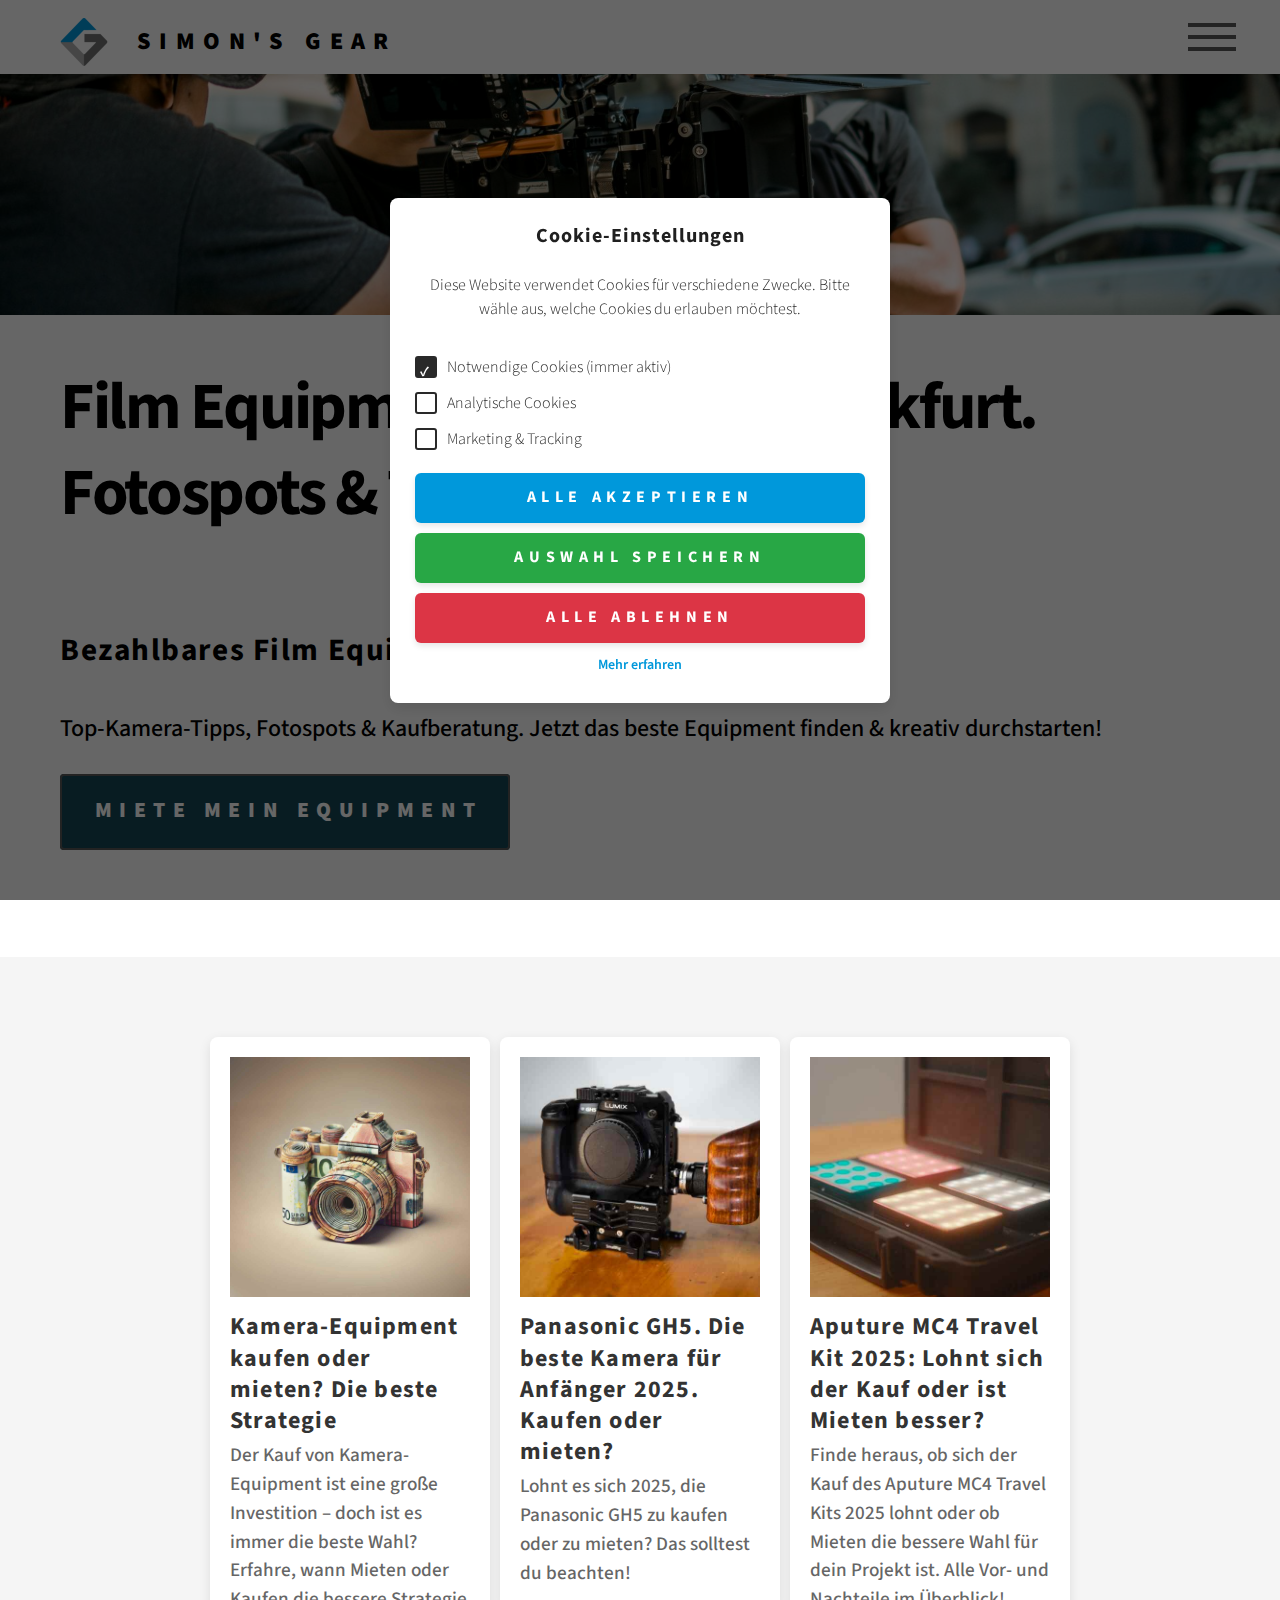
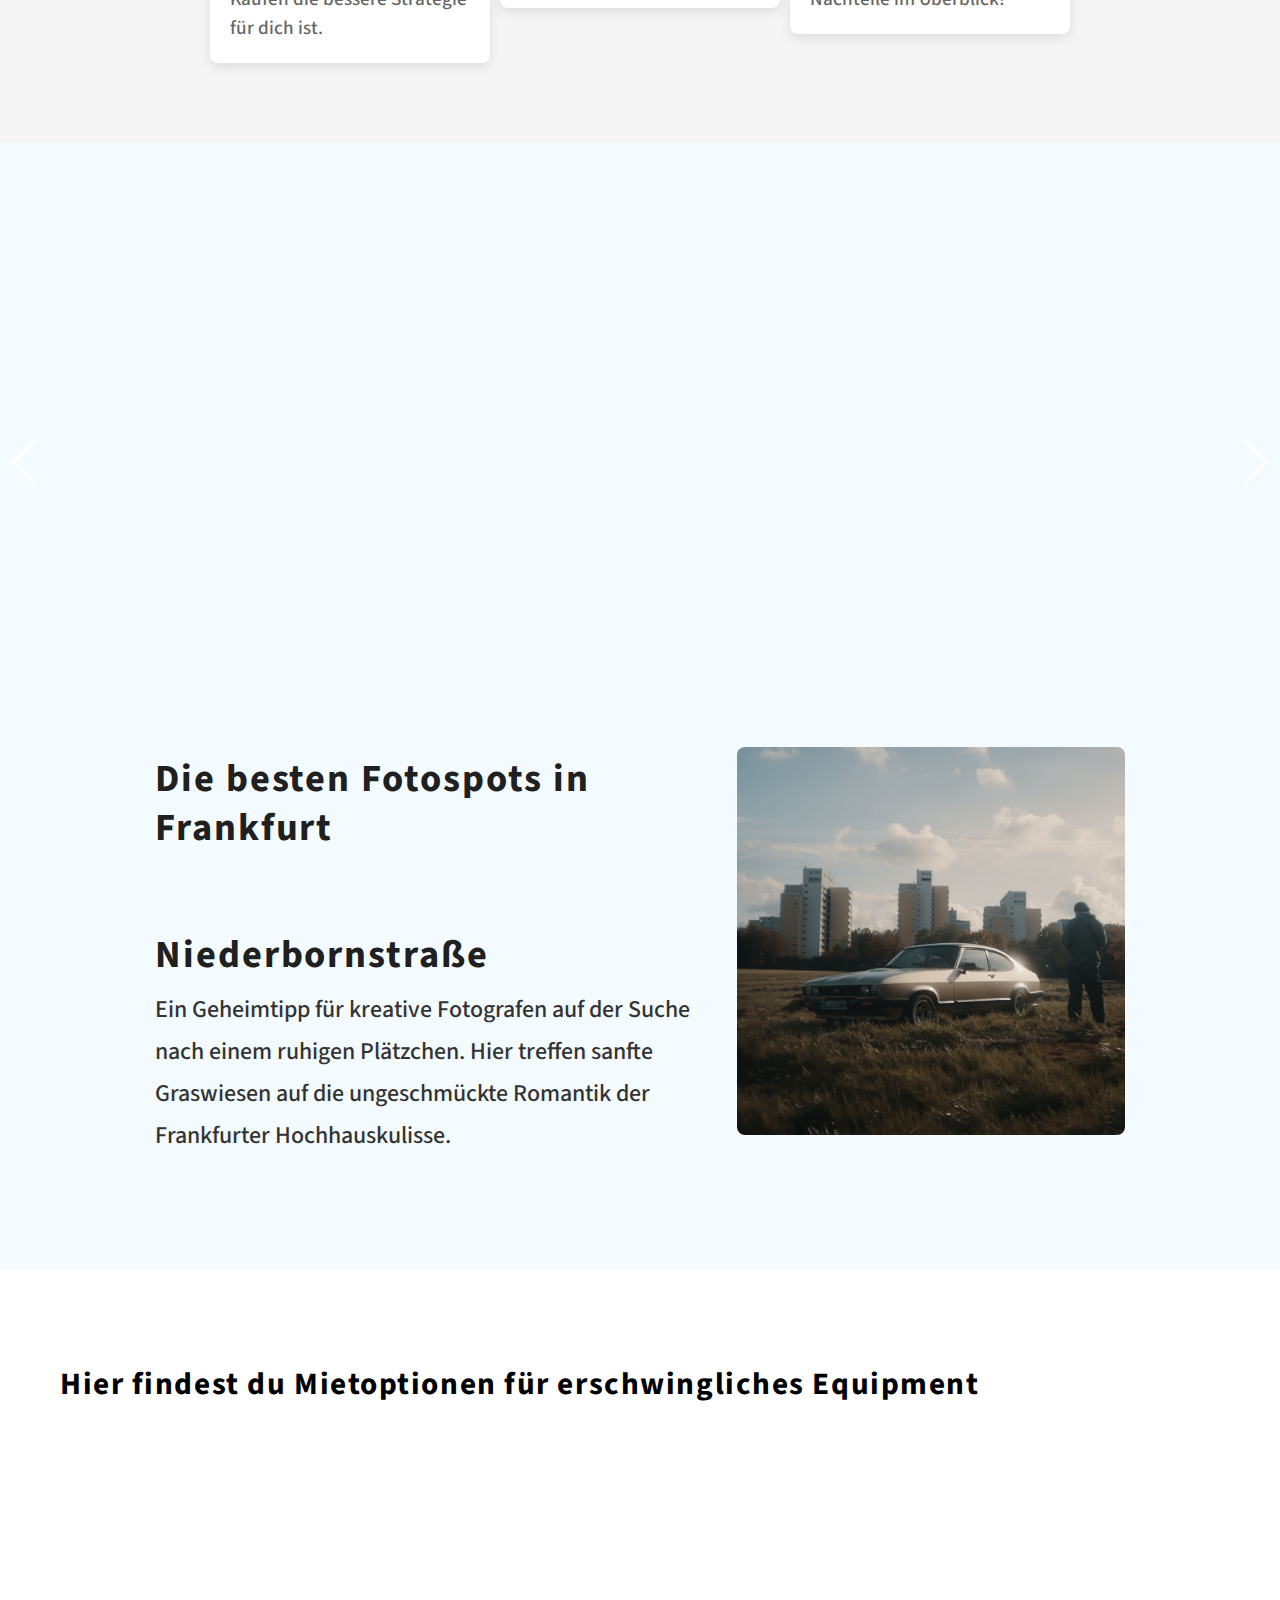
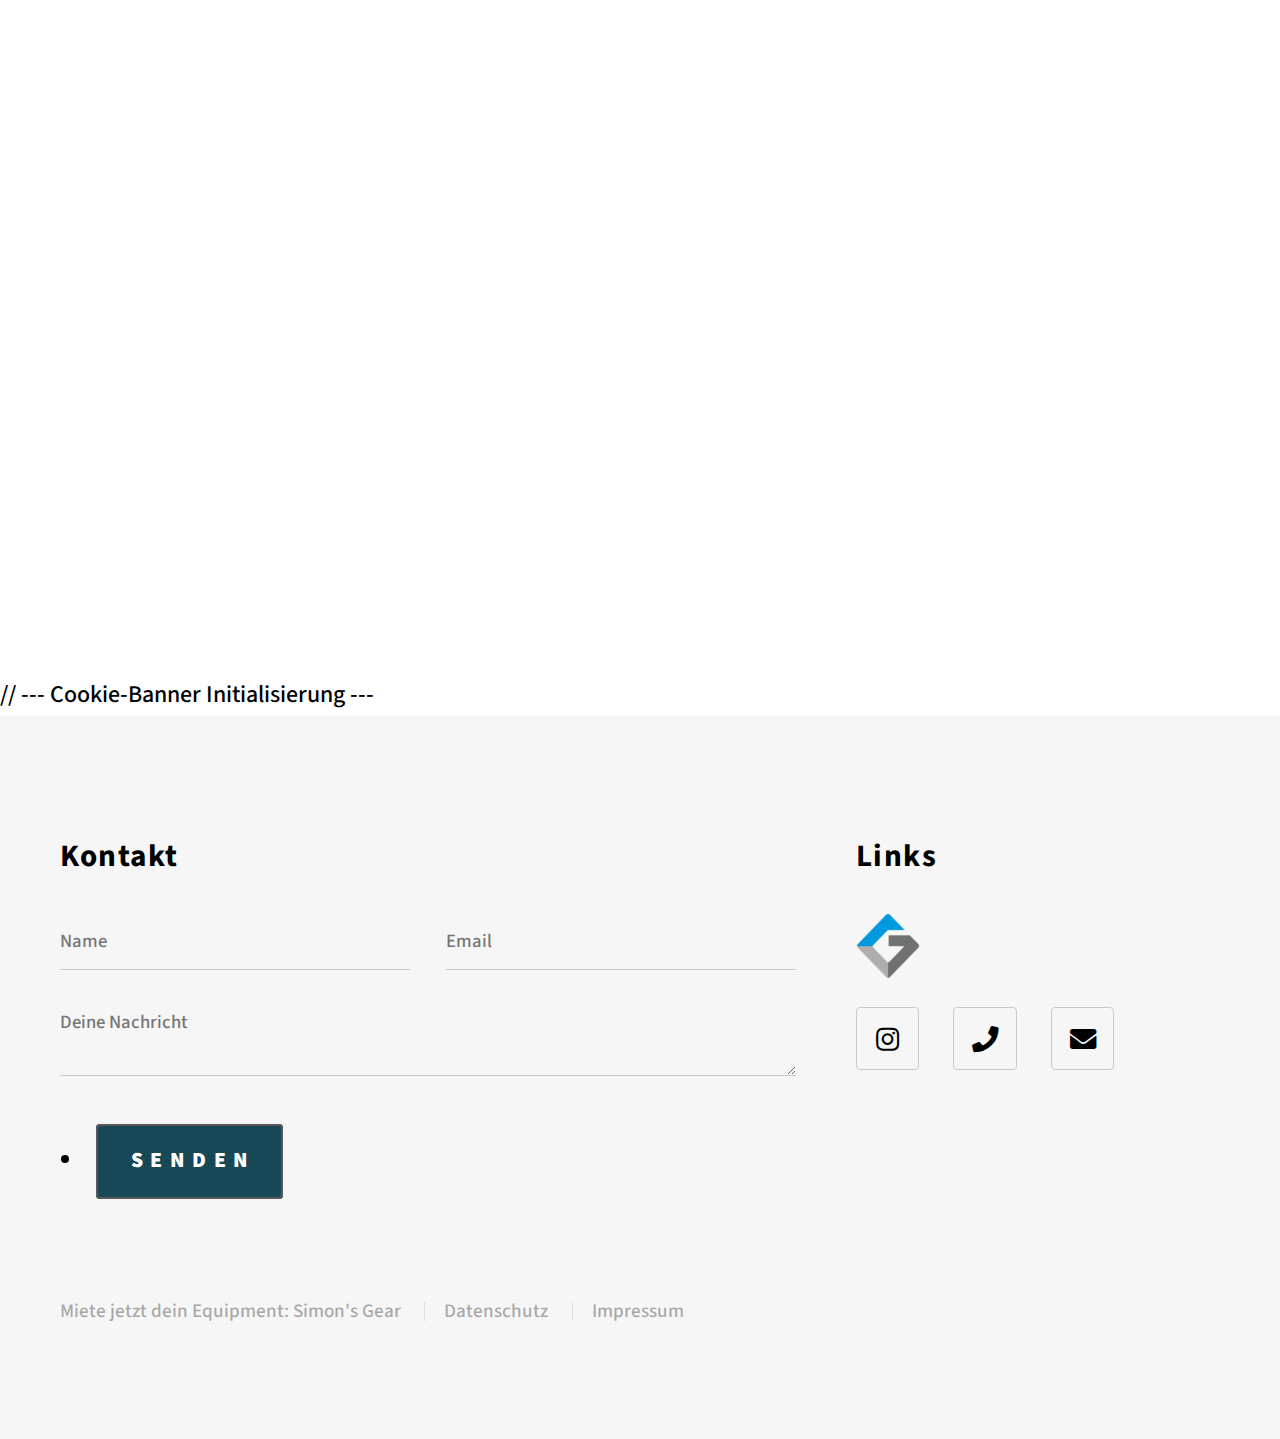
==== html5up-phantom/index.html @ 6ca1c228 "Update index.html" ====
<!DOCTYPE HTML>
<html lang="de">
<head>
  <!-- Google Tag Manager -->
  <script>
    (function(w,d,s,l,i){w[l]=w[l]||[];w[l].push({'gtm.start':
      new Date().getTime(),event:'gtm.js'});var f=d.getElementsByTagName(s)[0],
      j=d.createElement(s),dl=l!='dataLayer'?'&l='+l:'';j.async=true;j.src=
      'https://www.googletagmanager.com/gtm.js?id='+i+dl;f.parentNode.insertBefore(j,f);
    })(window,document,'script','dataLayer','GTM-MW8M5QBR');
  </script>
  <!-- End Google Tag Manager -->

  <!-- Initialer Consent Mode (Voreinstellungen) -->
  <script>
    window.dataLayer = window.dataLayer || [];
    function gtag(){ dataLayer.push(arguments); }
    gtag('consent', 'default', {
      'analytics_storage': 'denied',
      'ad_storage': 'denied',
      'functionality_storage': 'granted',
      'personalization_storage': 'denied',
      'security_storage': 'granted'
    });
  </script>

  <title>Film Equipment mieten | Fotospots & Tipps in Frankfurt</title>
  <meta charset="utf-8" />
  <meta name="viewport" content="width=device-width, initial-scale=1, user-scalable=yes" />

    <!-- Haupt-CSS -->
  <link rel="stylesheet" href="assets/css/main.css" />
  <noscript><link rel="stylesheet" href="assets/css/noscript.css" /></noscript>

  <!-- Cookie-Banner CSS -->
  <link rel="stylesheet" href="assets/css/cookie-banner.css">
  <link rel="stylesheet" href="assets/css/tiles.css">
  <link rel="stylesheet" href="assets/css/fotospots.css">
  

   <meta charset="UTF-8">
    <meta name="viewport" content="width=device-width, initial-scale=1">
    
    <!-- SEO-optimierter Title-Tag -->
    <title>Film Equipment mieten Frankfurt | Fotospots & Tipps</title>

    <!-- Meta Description für bessere Klickrate (SERP) -->
    <meta name="description" content="Bezahlbares Film Equipment in Frankfurt mieten – Top-Kamera-Tipps, Fotospots & Kaufberatung. Jetzt das beste Equipment finden & kreativ durchstarten!">

    <!-- Wichtige Keywords (Meta Keywords werden von Google ignoriert, aber einige andere Suchmaschinen nutzen sie) -->
    <meta name="keywords" content="Film Equipment mieten Frankfurt, Kamera Ausrüstung mieten Frankfurt, Film Equipment kaufen oder mieten, Beste Fotospots in Frankfurt, Tipps für Filmen und Fotografieren">

    <!-- Canonical URL zur Vermeidung von Duplicate Content -->
    <link rel="canonical" href="https://www.simonsgear.de/">

    <!-- Open Graph Tags für bessere Social Media Darstellung -->
    <meta property="og:title" content="Film Equipment mieten Frankfurt | Fotospots & Tipps">
    <meta property="og:description" content="Bezahlbares Film Equipment in Frankfurt mieten – Top-Kamera-Tipps, Fotospots & Kaufberatung. Jetzt das beste Equipment finden & kreativ durchstarten!">
    <meta property="og:image" content="https://simonsgear.de/images/titelbild.jpg">
    <meta property="og:url" content="https://www.simonsgear.de/">
    <meta property="og:type" content="website">

    <!-- Twitter Card für Twitter-Sharing -->
    <meta name="twitter:card" content="summary_large_image">
    <meta name="twitter:title" content="Film Equipment mieten Frankfurt | Fotospots & Tipps">
    <meta name="twitter:description" content="Bezahlbares Film Equipment in Frankfurt mieten – Top-Kamera-Tipps, Fotospots & Kaufberatung. Jetzt das beste Equipment finden & kreativ durchstarten!">
    <meta name="twitter:image" content="https://simonsgear.de/images/titelbild.jpg">

    <!-- Favicon -->
    <link rel="icon" href="/favicon.ico" type="image/x-icon">

    <!-- Stylesheets und Scripts -->
    <link rel="stylesheet" href="https://www.deineseite.de/css/style.css">
    <script defer src="https://www.deineseite.de/js/script.js"></script>



</head>

<body class="is-preload">
  <!-- Google Tag Manager (noscript) -->
  <noscript><iframe src="https://www.googletagmanager.com/ns.html?id=GTM-MW8M5QBR"
    height="0" width="0" style="display:none;visibility:hidden"></iframe></noscript>
  <!-- End Google Tag Manager (noscript) -->

  <!-- Cookie-Banner: standardmäßig versteckt, um Flicker zu vermeiden -->
  <div id="cookie-banner" style="display:none;">
    <div class="cookie-banner-content">
      <h3>Cookie-Einstellungen</h3>
      <p>Diese Website verwendet Cookies für verschiedene Zwecke. Bitte wähle aus, welche Cookies du erlauben möchtest.</p>

      <div class="cookie-options">
        <label><input type="checkbox" id="functional-cookies" checked disabled> Notwendige Cookies (immer aktiv)</label>
        <label><input type="checkbox" id="analytics-cookies"> Analytische Cookies</label>
        <label><input type="checkbox" id="marketing-cookies"> Marketing &amp; Tracking</label>
      </div>

      <div class="cookie-buttons">
        <button id="accept-all">Alle akzeptieren</button>
        <button id="accept-selected">Auswahl speichern</button>
        <button id="decline-all">Alle ablehnen</button>
      </div>

      <a href="/datenschutz.html">Mehr erfahren</a>
    </div>
  </div>

  <!-- Wrapper -->
  <div id="wrapper">

<!-- Header -->
<header id="header">
  <div class="inner">
    <!-- Logo -->
    <a href="index.html" class="logo">
      <span class="symbol"><img src="images/gearbooker.png" alt="Logo" /></span>
      <span class="title">Simon's Gear</span>
    </a>
    <!-- Navigation -->
    <nav>
      <ul>
        <li><a href="#menu">Menu</a></li>
      </ul>
    </nav>
  </div>
</header>

<!-- Titelbild direkt nach dem Header -->
<div class="header-image">
  <img src="images/titelbild.jpg" alt="Titelbild">
</div>






    <!-- Menu -->
    <nav id="menu">
      <h2>Menu</h2>
      <ul>
        <li><a href="index.html">Home</a></li>
        <li><a href="impressum.html">Impressum</a></li>
        <li><a href="datenschutz.html">Datenschutz</a></li>
      </ul>
    </nav>

    <!-- Main -->
    <div id="main">
      <div class="inner">
        <header>
          <h1>Film Equipment mieten in Frankfurt.  Fotospots & Tipps </h1>
          <h2>Bezahlbares Film Equipment in Frankfurt mieten</h2>Top-Kamera-Tipps, Fotospots & Kaufberatung. Jetzt das beste Equipment finden & kreativ durchstarten!</h2>
          <p>
            
             
            
          </p>
          


          <div id="miete_mein_equipment" class="miete_mein_equipment">
            <a href="https://www.gearbooker.com/de/profile/ee8ba9e7-411e-4537-8c44-8e70e89cafdd?embed=True" 
               class="button primary" 
               target="_blank" 
               rel="noopener noreferrer">
               Miete mein Equipment
            </a>
        </div>
        
        




        <h2>

        </h2>

        <div class="tiles-wrapper">
          <!-- Standard Grid für Desktop (nur sichtbar auf großen Bildschirmen) -->
          <section class="tiles">
              <article class="style" data-url="kein-equipment-kaufen.html">
                  <div class="text-content">
                      <a href="kein-equipment-kaufen.html">
                          <img src="images/kein-geld fuer-equipment1zu1.jpg" alt="Kein Geld für Equipment" />
                          <h2 class="article-title">Lade Titel...</h2>
                      </a>
                      <p class="article-description">Lade Beschreibung...</p>
                  </div>
              </article>
      
              <article class="style" data-url="gh5.html">
                  <div class="text-content">
                      <a href="gh5.html">
                          <img src="images/gh51zu1.jpg" alt="Panasonic GH5" />
                          <h2 class="article-title">Lade Titel...</h2>
                      </a>
                      <p class="article-description">Lade Beschreibung...</p>
                  </div>
              </article>
      
              <article class="style" data-url="aputure-mc.html">
                  <div class="text-content">
                      <a href="aputure-mc.html">
                          <img src="images/mc1zu1.jpg" alt="Aputure MC4 Travel Kit" />
                          <h2 class="article-title">Lade Titel...</h2>
                      </a>
                      <p class="article-description">Lade Beschreibung...</p>
                  </div>
              </article>
          </section>
      
          <!-- Swiper für Mobile (nur sichtbar auf kleinen Bildschirmen) -->
          <div class="swiper-container">
              <div class="swiper-wrapper">
                  <div class="swiper-slide">
                      <article class="style" data-url="kein-equipment-kaufen.html">
                          <div class="text-content">
                              <a href="kein-equipment-kaufen.html">
                                  <img src="images/kein-geld fuer-equipment1zu1.jpg" alt="Kein Geld für Equipment" />
                                  <h2 class="article-title">Lade Titel...</h2>
                              </a>
                              <p class="article-description">Lade Beschreibung...</p>
                          </div>
                      </article>
                  </div>
      
                  <div class="swiper-slide">
                      <article class="style" data-url="gh5.html">
                          <div class="text-content">
                              <a href="gh5.html">
                                  <img src="images/gh51zu1.jpg" alt="Panasonic GH5" />
                                  <h2 class="article-title">Lade Titel...</h2>
                              </a>
                              <p class="article-description">Lade Beschreibung...</p>
                          </div>
                      </article>
                  </div>
      
                  <div class="swiper-slide">
                      <article class="style" data-url="aputure-mc.html">
                          <div class="text-content">
                              <a href="aputure-mc.html">
                                  <img src="images/mc1zu1.jpg" alt="Aputure MC4 Travel Kit" />
                                  <h2 class="article-title">Lade Titel...</h2>
                              </a>
                              <p class="article-description">Lade Beschreibung...</p>
                          </div>
                      </article>
                  </div>
              </div>
              <div class="swiper-pagination"></div>
          </div>
      </div>
      
      






<!-- Swiper Container -->
 <div><div class="swiper-hintergrund">


    <div class="swiper">
        <div class="swiper-wrapper">
            <div class="swiper-slide" data-text-title="Niederbornstraße" data-text-content="Ein Geheimtipp für kreative Fotografen auf der Suche nach einem ruhigen Plätzchen. Hier treffen sanfte Graswiesen auf die ungeschmückte Romantik der Frankfurter Hochhauskulisse." data-text-image="images/auto.jpg">
                <iframe src="https://www.google.com/maps/embed?pb=!4v1741808244030!6m8!1m7!1sgBqvgJNo3vcc3BdgU--hNw!2m2!1d50.15691075452515!2d8.681313319518416!3f143.0347607363801!4f0.9135697826260412!5f0.7604158731727995" allowfullscreen="" loading="lazy"></iframe>
            </div>
            <div class="swiper-slide" data-text-title="Bethmannstraße" data-text-content="Zwischen McKenzie und dem Frankfurter Hof eröffnet sich ein einzigartiger Blick auf den Commerzbank Tower – eine perfekte Kulisse für Porträts mit echter Frankfurt-Atmosphäre. Klare Empfehlung!" data-text-image="images/skyline.jpg">
                <iframe src="https://www.google.com/maps/embed?pb=!4v1741809034754!6m8!1m7!1sU1EOUzxjyHBWL9ZGxRQmvg!2m2!1d50.11016623808217!2d8.677042732734863!3f299.511013045857!4f24.442630113978282!5f0.7820865974627469" allowfullscreen="" loading="lazy"></iframe>
            </div>
            <div class="swiper-slide" data-text-title="Parkhaus Konstablerwache" data-text-content="Nicht das Gebäude selbst ist das Highlight, sondern das, was es bietet: Vom obersten Parkdeck aus genießt du eine eindrucksvolle Aussicht und eine beeindruckende Frankfurt-Kulisse über den Dächern der Stadt." data-text-image="images/mainufer.jpg">
                <iframe src="https://www.google.com/maps/embed?pb=!4v1741809265294!6m8!1m7!1s7PYWPRC7YgLvGeSwULyGmA!2m2!1d50.11540589336462!2d8.690146645247884!3f46.678110239793355!4f24.991857922399532!5f0.7820865974627469" allowfullscreen="" loading="lazy"></iframe>
            </div>

            <div class="swiper-slide" data-text-title="Die Hafeninsel" data-text-content="Diese Location ist nicht auf den ersten Blick ersichtlich oder leicht zu finden – und genau das macht sie so spannend. Genieße einen friedlichen Platz direkt am Wasser, mit einem Hintergrund aus ein wenig EZB, etwas Brücke und im Sommer einem wunderschönen Sonnenuntergang." data-text-image="images/mainufer.jpg">
              <iframe src="https://www.google.com/maps/embed?pb=!1m14!1m12!1m3!1d2585.042288751358!2d8.742050184655428!3d50.11376577094159!2m3!1f0!2f0!3f0!3m2!1i1024!2i768!4f13.1!5e1!3m2!1sen!2sde!4v1741855327292!5m2!1sen!2sde" width="600" height="450" style="border:0;" allowfullscreen="" loading="lazy" referrerpolicy="no-referrer-when-downgrade"></iframe>
          </div>
        </div>
        <div class="swiper-button-next"></div>
        <div class="swiper-button-prev"></div>
    </div>

    
<!-- Textbereich unterhalb des Swipers -->
<div class="swiper-text-container">
  <div class="swiper-text">
    <h3>Die besten Fotospots in Frankfurt</h3>
      <h3 id="swiper-title">Frankfurt Park</h3>
      <p id="swiper-content">Ein ruhiger Ort für Naturfotografie.</p>
  </div>



</div>
</div>
<!-- Swiper.js JavaScript -->
<script src="https://cdn.jsdelivr.net/npm/swiper/swiper-bundle.min.js"></script>






    <h2>
      Hier findest du Mietoptionen für erschwingliches Equipment
    </h2>
    <iframe id="ple-frame" src="https://www.gearbooker.com/profile/embedlistings/ee8ba9e7-411e-4537-8c44-8e70e89cafdd?sortType=0" style="border:none;overflow:hidden;min-width:100%;" scrolling="no" frameBorder="0"></iframe><script>window.onmessage=function(e) {if (e.data.hasOwnProperty("frameHeight")){document.getElementById("ple-frame").style.height=(e.data.frameHeight + 30) + 'px';}}</script>
    



    <iframe
    src="https://www.google.com/maps/embed?pb=!1m18!1m12!1m3!1d243233.66659357235!2d8.434216494393215!3d50.1109244114418!2m3!1f0!2f0!3f0!3m2!1i1024!2i768!4f13.1!3m3!1m2!1s0x47b20e7d68ee38f7%3A0x4007422f1b190d0!2sFrankfurt%20am%20Main!5e0!3m2!1sen!2sde!4v1679029371984!5m2!1sen!2sde"
    width="100%" height="400" style="border:0; margin-top: 50px;" allowfullscreen="" loading="lazy"></iframe>



      </div>
    </div>

    


  </div> <!-- Ende #wrapper -->

  <!-- Scripts (aus deinem Original) -->
  <script src="assets/js/jquery.min.js"></script>
  <script src="assets/js/browser.min.js"></script>
  <script src="assets/js/breakpoints.min.js"></script>
  <script src="assets/js/util.js"></script>
  <script src="assets/js/main.js"></script>
  <script src="assets/js/kontaktformular.js"></script>
  <script src="assets/js/fetch-meta.js"></script>
  <link rel="stylesheet" href="https://cdn.jsdelivr.net/npm/swiper/swiper-bundle.min.css" />
  <script src="assets/js/fotospots_slider.js"></script>

 



// --- Cookie-Banner Initialisierung ---
<script>
function initializeCookieBanner() {
  const banner = document.getElementById("cookie-banner");
  if (!banner) {
    console.error("Cookie-Banner nicht gefunden! Wurde es geladen?");
    return;
  }

  // Buttons
  const acceptAllButton = document.getElementById("accept-all");
  const acceptSelectedButton = document.getElementById("accept-selected");
  const declineAllButton = document.getElementById("decline-all");

  // Checkboxen
  const analyticsCheckbox = document.getElementById("analytics-cookies");
  const marketingCheckbox = document.getElementById("marketing-cookies");

  if (!acceptAllButton || !acceptSelectedButton || !declineAllButton) {
    console.error("Ein oder mehrere Buttons fehlen!");
    return;
  }

  // Cookies setzen
  function setCookie(name, value, days) {
    let date = new Date();
    date.setTime(date.getTime() + days * 24 * 60 * 60 * 1000);

    // Falls lokal, Domain nicht setzen (sonst gibt es Probleme mit "localhost")
    let domain = window.location.hostname.includes("localhost") ? "" : `domain=${window.location.hostname};`;

    document.cookie = `${name}=${value};expires=${date.toUTCString()};path=/;${domain}SameSite=Lax;Secure`;
  }

  // Cookies auslesen
  function getCookie(name) {
    let cookies = document.cookie.split("; ");
    for (let cookie of cookies) {
      let [cookieName, cookieValue] = cookie.split("=");
      if (cookieName === name) {
        return cookieValue;
      }
    }
    return null;
  }

  // gtag sicherstellen
  window.gtag = window.gtag || function () { dataLayer.push(arguments); };

  // Aktualisiert den Consent-Status für Google Consent Mode
  function updateConsentStatus() {
    const analyticsConsent = getCookie("analyticsConsent") === "true";
    const marketingConsent = getCookie("marketingConsent") === "true";

    // Consent-Update an gtag
    gtag("consent", "update", {
      analytics_storage: analyticsConsent ? "granted" : "denied",
      ad_storage: marketingConsent ? "granted" : "denied",
      functionality_storage: "granted",
      personalization_storage: marketingConsent ? "granted" : "denied",
      ad_personalization: marketingConsent ? "granted" : "denied",
      security_storage: "granted"
    });

    console.log("Consent aktualisiert:", {
      analytics: analyticsConsent,
      marketing: marketingConsent
    });

    // Für den Tag Manager
    gtag('event', 'consent_update');
  }

  // Prüft vorhandenen Consent und blendet das Banner nur ein, wenn nötig
  function checkExistingConsent() {
    const cookieConsent = getCookie("cookieConsent");
    let analyticsConsent = getCookie("analyticsConsent");
    let marketingConsent = getCookie("marketingConsent");

    if (cookieConsent === "true") {
      analyticsCheckbox.checked = (analyticsConsent === "true");
      marketingCheckbox.checked = (marketingConsent === "true");
      banner.style.display = "none";  // ✅ Verstecke Banner direkt
    } else if (cookieConsent === "false") {
      analyticsConsent = "false";
      marketingConsent = "false";
      banner.style.display = "none";  // ✅ Auch hier direkt ausblenden
    } else {
      // 🚨 Nur wenn der Nutzer noch keine Entscheidung getroffen hat:
      banner.style.display = "flex";

      // ✅ "gtm.init_consent" Event nur beim ersten Besuch senden
      window.dataLayer = window.dataLayer || [];
      window.dataLayer.push({
        event: "gtm.init_consent",
        analytics_storage: "denied",
        ad_storage: "denied",
        functionality_storage: "granted",
        personalization_storage: "denied",
        security_storage: "granted"
      });

      console.log("gtm.init_consent gesendet (Nutzer hat noch keine Entscheidung getroffen)");
    }

    updateConsentStatus();
  }

  // Beim Laden prüfen
  checkExistingConsent();

  // Click Handler: Alle akzeptieren
  acceptAllButton.addEventListener("click", () => {
    setCookie("cookieConsent", "true", 365);
    setCookie("analyticsConsent", "true", 365);
    setCookie("marketingConsent", "true", 365);
    banner.style.display = "none";
    updateConsentStatus();
  });

  // Click Handler: Auswahl speichern
  acceptSelectedButton.addEventListener("click", () => {
    setCookie("cookieConsent", "true", 365);
    setCookie("analyticsConsent", analyticsCheckbox.checked ? "true" : "false", 365);
    setCookie("marketingConsent", marketingCheckbox.checked ? "true" : "false", 365);
    banner.style.display = "none";
    updateConsentStatus();
  });

  // Click Handler: Alle ablehnen
  declineAllButton.addEventListener("click", () => {
    setCookie("cookieConsent", "false", 365);
    setCookie("analyticsConsent", "false", 365);
    setCookie("marketingConsent", "false", 365);
    banner.style.display = "none";
    updateConsentStatus();
  });
}

// DOMContentLoaded → Cookie Banner initialisieren
document.addEventListener("DOMContentLoaded", function () {
  if (document.getElementById("cookie-banner")) {
    initializeCookieBanner();
  } else {
    console.log("Warte auf das Laden des Cookie-Banners...");
    setTimeout(initializeCookieBanner, 500);
  }
});

	</script>

  <!-- Footer -->
  <footer id="footer">
    <div class="inner">
      <section>
        <h2>Kontakt</h2>
        <form method="post" action="#">
          <div class="fields">
            <div class="field half">
              <input type="text" name="name" id="name" placeholder="Name" />
            </div>
            <div class="field half">
              <input type="email" name="email" id="email" placeholder="Email" />
            </div>
            <div class="field">
              <textarea name="message" id="message" placeholder="Deine Nachricht"></textarea>
            </div>
          </div>
          <ul class="actions">
            <li><input type="submit" value="Senden" class="primary" /></li>
          </ul>
        </form>
      </section>
      <section>
        <h2>Links</h2>
        <!-- Gearbooker-Icon in einer eigenen Zeile -->
        <div class="gearbooker-icon">
          <a href="https://www.gearbooker.com/de/profile/ee8ba9e7-411e-4537-8c44-8e70e89cafdd" target="_blank">
            <img src="images/gearbooker.png" alt="Gearbooker">
          </a>
        </div>
        <!-- Andere Icons darunter in einer Zeile -->
        <ul class="icons">
          <li><a href="#" class="icon brands style2 fa-instagram"><span class="label">Instagram</span></a></li>
          <li><a href="#" class="icon solid style2 fa-phone"><span class="label">Phone</span></a></li>
          <li><a href="#" class="icon solid style2 fa-envelope"><span class="label">Email</span></a></li>
        </ul>
      </section>
      <ul class="copyright">
        <li>
          Miete jetzt dein Equipment: <a href="https://www.gearbooker.com/de/profile/ee8ba9e7-411e-4537-8c44-8e70e89cafdd">Simon's Gear</a>
        </li>
        <li><a href="/datenschutz.html">Datenschutz</a></li>
        <li><a href="/impressum.html">Impressum</a></li>
      </ul>
    </div>
  </footer>
  <script>document.addEventListener("DOMContentLoaded", function () {
    if (window.innerWidth < 768) {
        const swiper = new Swiper(".swiper-container", {
            slidesPerView: 1.2,
            spaceBetween: 10,
            loop: true,
            centeredSlides: true,
            pagination: {
                el: ".swiper-pagination",
                clickable: true,
            },
        });
    }
});

</script>
</body>
</html>
---- html5up-phantom/assets/css/main.css ----
@import url(fontawesome-all.min.css);
@import url("https://fonts.googleapis.com/css?family=Source+Sans+Pro:300,700,900");

/*
	Phantom by HTML5 UP
	html5up.net | @ajlkn
	Free for personal and commercial use under the CCA 3.0 license (html5up.net/license)
*/


@media (max-width: 768px) {
    body, h1, h2, h3, h4, h5, h6, p, a, span, li, label, input, textarea, button {
        text-align: center !important;
    }

    /* Falls Flexbox-Elemente vorhanden sind, diese auch mittig ausrichten */
    .tiles article .text-content,
    .miete_mein_equipment,
    .actions,
    #footer,
    #main {
        display: flex;
        flex-direction: column;
        align-items: center;
    }
}



/* Standardmäßige max-width für den Artikel-Text */
.article h1, 
.article h2, 
.article h3, 
.article h4, 
.article h5, 
.article h6, 
.article p, 
.article b, 
.article strong, 
.article span, 
.article li, 
.article blockquote
.article table {
    max-width: 100%; /* Standard für kleine Bildschirme */
}

/* Begrenzung der Breite nur für große Bildschirme */
@media (min-width: 1200px) {
    .article {
        max-width: 70%;

    }
}


  




/* Mehr Abstand vor jeder Überschrift im Hauptteil, aber NICHT in den Tiles */
@media (min-width: 1200px) {
    #main h2:not(.tiles h2) {
        margin-top: 3em; /* Abstand bleibt für normale h2 */
    }
}



#main h3,
#main h4,
#main h5,
#main h6 {
  margin-top: 2.0em; /* Anpassen nach Geschmack */
}


html, body, div, span, applet, object,
iframe, h1, h2, h3, h4, h5, h6, p, blockquote,
pre, a, abbr, acronym, address, big, cite,
code, del, dfn, em, img, ins, kbd, q, s, samp,
small, strike, strong, sub, sup, tt, var, b,
u, i, center, dl, dt, dd, ol, ul, li, fieldset,
form, label, legend, table, caption, tbody,
tfoot, thead, tr, th, td, article, aside,
canvas, details, embed, figure, figcaption,
footer, header, hgroup, menu, nav, output, ruby,
section, summary, time, mark, audio, video {
	margin: 0;
	padding: 0;
	border: 0;
	font-size: 100%;
	font: inherit;
	vertical-align: baseline;}







/* Globale Schriftgröße bleibt */
html, body {
    font-size: 24px !important;
    font-weight: 600;
}



	






article, aside, details, figcaption, figure,
footer, header, hgroup, menu, nav, section {
	display: block;}

	
/* Container für das gesamte "Follow"-Element */
.follow-container {
    display: flex;
    flex-direction: column; /* Stapelt Elemente vertikal */
    align-items: flex-start; /* Sorgt für Linksbündigkeit */
}

/* Gearbooker-Icon linkbündig */
.gearbooker-icon {
    text-align: left; /* Damit es bündig mit der Überschrift ist */
    margin-bottom: 15px;
}

/* Gearbooker-Icon größer */
.gearbooker-icon img {
    width: 64px;
    height: 64px;
}

/* Kleinere Icons darunter bündig mit Überschrift */
.icons {
    display: flex;
    justify-content: flex-start; /* Setzt sie bündig mit der Überschrift */
    gap: 10px;
    padding: 0;
    list-style: none;
}




  




  iframe {
    margin-bottom: 30px; /* Erhöht den Abstand nach dem Absatz */
}


html, body {
    overflow-x: hidden;
}

table {
    width: 100%;
    border-collapse: collapse;
    font-size: 1em; /* Standard-Schriftgröße */
}

@media (max-width: 1024px) {
    table {
        font-size: 0.9em; /* Reduzierte Schriftgröße für mittlere Bildschirme */
    }
}

@media (max-width: 768px) {
    table {
        font-size: 1em; /* Noch kleiner für Tablets */
    }
}

@media (max-width: 480px) {
    table {
        font-size: 0.8em; /* Kleinste Größe für Smartphones */
    }
}






img {
    width: 100%; /* oder eine max-width */
    height: auto;
    object-fit: cover; /* Alternativ: 'contain', falls du das ganze Bild sehen willst */
}





















body {
	line-height: 1;
}

ol, ul {
	list-style: none;
}

blockquote, q {
	quotes: none;
}

	blockquote:before, blockquote:after, q:before, q:after {
		content: '';
		content: none;
	}

table {
	border-collapse: collapse;
	border-spacing: 0;
}

body {
	-webkit-text-size-adjust: none;
}

mark {
	background-color: transparent;
	color: inherit;
}

input::-moz-focus-inner {
	border: 0;
	padding: 0;
}

input, select, textarea {
	-moz-appearance: none;
	-webkit-appearance: none;
	-ms-appearance: none;
	appearance: none;
}

/* Basic */

	@-ms-viewport {
		width: device-width;
	}

	body {
		-ms-overflow-style: scrollbar;
	}

	@media screen and (max-width: 480px) {

		html, body {
			min-width: 320px;
		}

	}

	html {
		box-sizing: border-box;
	}

	*, *:before, *:after {
		box-sizing: inherit;
	}

	body {
		background: #ffffff;
	}

		body.is-preload *, body.is-preload *:before, body.is-preload *:after {
			-moz-animation: none !important;
			-webkit-animation: none !important;
			-ms-animation: none !important;
			animation: none !important;
			-moz-transition: none !important;
			-webkit-transition: none !important;
			-ms-transition: none !important;
			transition: none !important;
		}

/* Type */

	body, input, select, textarea {
		color: #000000;
		font-family: "Source Sans Pro", Helvetica, sans-serif;
		font-size: 16pt;
		font-weight: 500;
		line-height: 1.75;
	}

	strong,
b {
  color: #3f3f3f; /* #444 ist heller als #2b2b2b */
}

		@media screen and (max-width: 1680px) {

			body, input, select, textarea {
				font-size: 14pt;
			}

		}

		@media screen and (max-width: 1280px) {

			body, input, select, textarea {
				font-size: 14
				pt;
			}

		}

	a {
		-moz-transition: border-bottom-color 0.2s ease, color 0.2s ease;
		-webkit-transition: border-bottom-color 0.2s ease, color 0.2s ease;
		-ms-transition: border-bottom-color 0.2s ease, color 0.2s ease;
		transition: border-bottom-color 0.2s ease, color 0.2s ease;
		text-decoration: none;
		color: #0098db;
		border-bottom: transparent 1px rgba(88, 88, 88, 0.5);
	}

		a:hover {
			border-bottom-color: transparent;
			color: #000000 !important;
		}

	strong, b {
		font-weight: 600;
	}

	em, i {
		font-style: italic;
	}

	p {
		margin: 0 0 2em 0;
	}

	h1 {
		font-size: 2.75em;
		font-weight: 700;
		line-height: 1.3;
		margin: 0 0 1em 0;
		letter-spacing: -0.035em;
	}

		h1 a {
			color: inherit;
		}

		@media screen and (max-width: 736px) {

			h1 {
				font-size: 1.5em;
				margin: 0 0 1em 0;
			}

		}

		@media screen and (max-width: 360px) {

			h1 {
				font-size: 1.5em;
			}

		}

		h2, h3, h4, h5, h6 {
			font-weight: 700; /* Weniger fett, aber noch betont */
			line-height: 1.3; /* Etwas kompakterer Zeilenabstand */
			margin: 0 0 1.2em 0; /* Weniger Abstand nach unten */
			text-transform: none; /* Keine erzwungene Großschreibung */
			letter-spacing: 0.05em; /* Minimaler Abstand für Lesbarkeit */
		  }
		  

		  
		

		h2 a, h3 a, h4 a, h5 a, h6 a {
			color: inherit;
		}

	h2 {
		font-size: 1.3em;
	}

	h3 {
		font-size: 1.1em;
		color: #202020 !important;
	}

	h4 {
		font-size: 0.8em;
	}

	h5 {
		font-size: 0.8em;
	}

	h6 {
		font-size: 0.8em;
	}

	@media screen and (max-width: 980px) {

		h1 br, h2 br, h3 br, h4 br, h5 br, h6 br {
			display: none;
		}

	}

	@media screen and (max-width: 736px) {

		h2 {
			font-size: 1em;
		}

		h3 {
			font-size: 1.1em;
		}

	}

	sub {
		font-size: 0.8em;
		position: relative;
		top: 0.5em;
	}

	sup {
		font-size: 0.8em;
		position: relative;
		top: -0.5em;
	}

	blockquote {
		border-left: solid 4px #c9c9c9;
		font-style: italic;
		margin: 0 0 2em 0;
		padding: 0.5em 0 0.5em 2em;
	}

	code {
		background: rgba(144, 144, 144, 0.075);
		border-radius: 4px;
		border: solid 1px #c9c9c9;
		font-family: "Courier New", monospace;
		font-size: 0.9em;
		margin: 0 0.25em;
		padding: 0.25em 0.65em;
	}

	pre {
		-webkit-overflow-scrolling: touch;
		font-family: "Courier New", monospace;
		font-size: 0.9em;
		margin: 0 0 2em 0;
	}

		pre code {
			display: block;
			line-height: 1.75;
			padding: 1em 1.5em;
			overflow-x: auto;
		}

	hr {
		border: 0;
		border-bottom: solid 1px #c9c9c9;
		margin: 2em 0;
	}

		hr.major {
			margin: 3em 0;
		}

	.align-left {
		text-align: left;
	}

	.align-center {
		text-align: center;
	}

	.align-right {
		text-align: right;
	}



/* Section/Article */

	section.special, article.special {
		text-align: center;
	}

	header p {
		margin-top: -1em;
	}

	@media screen and (max-width: 736px) {

		header p {
			margin-top: 0;
			font-size: 0.8em;
		}

	}

/* Icon */

	.icon {
		text-decoration: none;
		border-bottom: none;
		position: relative;
	}

		.icon:before {
			-moz-osx-font-smoothing: grayscale;
			-webkit-font-smoothing: antialiased;
			display: inline-block;
			font-style: normal;
			font-variant: normal;
			text-rendering: auto;
			line-height: 1;
			text-transform: none !important;
			font-family: 'Font Awesome 5 Free';
			font-weight: 400;
		}

		.icon > .label {
			display: none;
		}

		.icon:before {
			line-height: inherit;
		}

		.icon.solid:before {
			font-weight: 900;
		}

		.icon.brands:before {
			font-family: 'Font Awesome 5 Brands';
		}

		.icon.style2 {
			-moz-transition: background-color 0.2s ease-in-out, color 0.2s ease-in-out, border-color 0.2s ease-in-out;
			-webkit-transition: background-color 0.2s ease-in-out, color 0.2s ease-in-out, border-color 0.2s ease-in-out;
			-ms-transition: background-color 0.2s ease-in-out, color 0.2s ease-in-out, border-color 0.2s ease-in-out;
			transition: background-color 0.2s ease-in-out, color 0.2s ease-in-out, border-color 0.2s ease-in-out;
			background-color: transparent;
			border: solid 1px #c9c9c9;
			border-radius: 4px;
			width: 2.65em;
			height: 2.65em;
			display: inline-block;
			text-align: center;
			line-height: 2.65em;
			color: inherit;
		}

			.icon.style2:before {
				font-size: 1.1em;
			}

			.icon.style2:hover {
				color: #ffffff;
				border-color: #ffffff;
			}

			.icon.style2:active {
				background-color: rgba(242, 132, 158, 0.1);
			}

/* List */

	ol {
		list-style: decimal;
		margin: 0 0 2em 0;
		padding-left: 1.25em;
	}

		ol li {
			padding-left: 0.25em;
		}

	ul {
		list-style: disc;
		margin: 0 0 2em 0;
		padding-left: 1em;
	}

		ul li {
			padding-left: 0.5em;
		}

		ul.alt {
			list-style: none;
			padding-left: 0;
		}

			ul.alt li {
				border-top: solid 1px #c9c9c9;
				padding: 0.5em 0;
			}

				ul.alt li:first-child {
					border-top: 0;
					padding-top: 0;
				}

	dl {
		margin: 0 0 2em 0;
	}

		dl dt {
			display: block;
			font-weight: 900;
			margin: 0 0 1em 0;
		}

		dl dd {
			margin-left: 2em;
		}



/* Icons */

	ul.icons {
		cursor: default;
		list-style: none;
		padding-left: 0;
		margin: -1em 0 2em -1em;
	}

		ul.icons li {
			display: inline-block;
			padding: 1em 0 0 1em;
		}

/* Form */

	form {
		margin: 0 0 2em 0;
		overflow-x: hidden;
	}

		form > :last-child {
			margin-bottom: 0;
		}

		form > .fields {
			display: -moz-flex;
			display: -webkit-flex;
			display: -ms-flex;
			display: flex;
			-moz-flex-wrap: wrap;
			-webkit-flex-wrap: wrap;
			-ms-flex-wrap: wrap;
			flex-wrap: wrap;
			width: calc(100% + 3em);
			margin: -1.5em 0 2em -1.5em;
		}

			form > .fields > .field {
				-moz-flex-grow: 0;
				-webkit-flex-grow: 0;
				-ms-flex-grow: 0;
				flex-grow: 0;
				-moz-flex-shrink: 0;
				-webkit-flex-shrink: 0;
				-ms-flex-shrink: 0;
				flex-shrink: 0;
				padding: 1.5em 0 0 1.5em;
				width: calc(100% - 1.5em);
			}

				form > .fields > .field.half {
					width: calc(50% - 0.75em);
				}

				form > .fields > .field.third {
					width: calc(100%/3 - 0.5em);
				}

				form > .fields > .field.quarter {
					width: calc(25% - 0.375em);
				}

		@media screen and (max-width: 480px) {

			form > .fields {
				width: calc(100% + 3em);
				margin: -1.5em 0 2em -1.5em;
			}

				form > .fields > .field {
					padding: 1.5em 0 0 1.5em;
					width: calc(100% - 1.5em);
				}

					form > .fields > .field.half {
						width: calc(100% - 1.5em);
					}

					form > .fields > .field.third {
						width: calc(100% - 1.5em);
					}

					form > .fields > .field.quarter {
						width: calc(100% - 1.5em);
					}

		}

	label {
		display: block;
		font-size: 0.9em;
		font-weight: 900;
		margin: 0 0 1em 0;
	}

	input[type="text"],
	input[type="password"],
	input[type="email"],
	input[type="tel"],
	select,
	textarea {
		-moz-appearance: none;
		-webkit-appearance: none;
		-ms-appearance: none;
		appearance: none;
		background-color: transparent;
		border: none;
		border-radius: 0;
		border-bottom: solid 1px #c9c9c9;
		color: inherit;
		display: block;
		outline: 0;
		padding: 0;
		text-decoration: none;
		width: 100%;
	}

		input[type="text"]:invalid,
		input[type="password"]:invalid,
		input[type="email"]:invalid,
		input[type="tel"]:invalid,
		select:invalid,
		textarea:invalid {
			box-shadow: none;
		}

		input[type="text"]:focus,
		input[type="password"]:focus,
		input[type="email"]:focus,
		input[type="tel"]:focus,
		select:focus,
		textarea:focus {
			border-bottom-color: #f2849e;
			box-shadow: inset 0 -1px 0 0 #f2849e;
		}

	select {
		background-image: url("data:image/svg+xml;charset=utf8,%3Csvg xmlns='http://www.w3.org/2000/svg' width='40' height='40' preserveAspectRatio='none' viewBox='0 0 40 40'%3E%3Cpath d='M9.4,12.3l10.4,10.4l10.4-10.4c0.2-0.2,0.5-0.4,0.9-0.4c0.3,0,0.6,0.1,0.9,0.4l3.3,3.3c0.2,0.2,0.4,0.5,0.4,0.9 c0,0.4-0.1,0.6-0.4,0.9L20.7,31.9c-0.2,0.2-0.5,0.4-0.9,0.4c-0.3,0-0.6-0.1-0.9-0.4L4.3,17.3c-0.2-0.2-0.4-0.5-0.4-0.9 c0-0.4,0.1-0.6,0.4-0.9l3.3-3.3c0.2-0.2,0.5-0.4,0.9-0.4S9.1,12.1,9.4,12.3z' fill='%23c9c9c9' /%3E%3C/svg%3E");
		background-size: 1.25rem;
		background-repeat: no-repeat;
		background-position: calc(100% - 1rem) center;
		height: 3em;
		padding-right: 3em;
		text-overflow: ellipsis;
	}

		select option {
			background: #ffffff;
		}

		select:focus::-ms-value {
			background-color: transparent;
		}

		select::-ms-expand {
			display: none;
		}

	input[type="text"],
	input[type="password"],
	input[type="email"],
	select {
		height: 3em;
	}

	textarea {
		padding: 0;
		min-height: 3.75em;
	}

	input[type="checkbox"],
	input[type="radio"] {
		-moz-appearance: none;
		-webkit-appearance: none;
		-ms-appearance: none;
		appearance: none;
		display: block;
		float: left;
		margin-right: -2em;
		opacity: 0;
		width: 1em;
		z-index: -1;
	}

		input[type="checkbox"] + label,
		input[type="radio"] + label {
			text-decoration: none;
			color: #585858;
			cursor: pointer;
			display: inline-block;
			font-size: 1em;
			font-weight: 300;
			padding-left: 2.55em;
			padding-right: 0.75em;
			position: relative;
		}

			input[type="checkbox"] + label:before,
			input[type="radio"] + label:before {
				-moz-osx-font-smoothing: grayscale;
				-webkit-font-smoothing: antialiased;
				display: inline-block;
				font-style: normal;
				font-variant: normal;
				text-rendering: auto;
				line-height: 1;
				text-transform: none !important;
				font-family: 'Font Awesome 5 Free';
				font-weight: 900;
			}

			input[type="checkbox"] + label:before,
			input[type="radio"] + label:before {
				border-radius: 4px;
				border: solid 1px #c9c9c9;
				content: '';
				display: inline-block;
				font-size: 0.8em;
				height: 2.25em;
				left: 0;
				line-height: 2.25em;
				position: absolute;
				text-align: center;
				top: 0;
				width: 2.25em;
			}

		input[type="checkbox"]:checked + label:before,
		input[type="radio"]:checked + label:before {
			background: #585858;
			border-color: #585858;
			color: #ffffff;
			content: '\f00c';
		}

		input[type="checkbox"]:focus + label:before,
		input[type="radio"]:focus + label:before {
			border-color: #f2849e;
			box-shadow: 0 0 0 1px #f2849e;
		}

	input[type="checkbox"] + label:before {
		border-radius: 4px;
	}

	input[type="radio"] + label:before {
		border-radius: 100%;
	}

/* Box */

	.box {
		border-radius: 4px;
		border: solid 1px #c9c9c9;
		margin-bottom: 2em;
		padding: 1.5em;
	}

		.box > :last-child,
		.box > :last-child > :last-child,
		.box > :last-child > :last-child > :last-child {
			margin-bottom: 0;
		}

		.box.alt {
			border: 0;
			border-radius: 0;
			padding: 0;
		}



/* Table */

	.table-wrapper {
		-webkit-overflow-scrolling: touch;
		overflow-x: auto;
	}

	table {
		margin: 0 0 2em 0;
		width: 100%;
	}

		table tbody tr {
			border: solid 1px #c9c9c9;
			border-left: 0;
			border-right: 0;
		}

			table tbody tr:nth-child(2n + 1) {
				background-color: rgba(144, 144, 144, 0.075);
			}

		table td {
			padding: 0.75em 0.75em;
		}

		table th {
			font-size: 0.9em;
			font-weight: 600;
			padding: 0 0.75em 0.75em 0.75em;
			text-align: left;
		}

		table thead {
			border-bottom: solid 2px #c9c9c9;
		}

		table tfoot {
			border-top: solid 2px #c9c9c9;
		}

		table.alt {
			border-collapse: separate;
		}

			table.alt tbody tr td {
				border: solid 1px #c9c9c9;
				border-left-width: 0;
				border-top-width: 0;
			}

				table.alt tbody tr td:first-child {
					border-left-width: 1px;
				}

			table.alt tbody tr:first-child td {
				border-top-width: 1px;
			}

			table.alt thead {
				border-bottom: 0;
			}

			table.alt tfoot {
				border-top: 0;
			}

/* Button */

	input[type="submit"],
	input[type="reset"],
	input[type="button"],
	button,
	.button {
		-moz-appearance: none;
		-webkit-appearance: none;
		-ms-appearance: none;
		appearance: none;
		-moz-transition: background-color 0.2s ease-in-out, color 0.2s ease-in-out, box-shadow 0.2s ease-in-out;
		-webkit-transition: background-color 0.2s ease-in-out, color 0.2s ease-in-out, box-shadow 0.2s ease-in-out;
		-ms-transition: background-color 0.2s ease-in-out, color 0.2s ease-in-out, box-shadow 0.2s ease-in-out;
		transition: background-color 0.2s ease-in-out, color 0.2s ease-in-out, box-shadow 0.2s ease-in-out;
		background-color: transparent;
		border-radius: 4px;
		border: 0;
		box-shadow: inset 0 0 0 2px #585858;
		color: #0098db !important;
		cursor: pointer;
		display: inline-block;
		font-size: 0.9em;
		font-weight: 900;
		height: 3.5em;
		letter-spacing: 0.35em;
		line-height: 3.45em;
		overflow: hidden;
		padding: 0 1.25em 0 1.6em;
		text-align: center;
		text-decoration: none;
		text-overflow: ellipsis;
		text-transform:uppercase;
		white-space: nowrap;


	}

		input[type="submit"].icon:before,
		input[type="reset"].icon:before,
		input[type="button"].icon:before,
		button.icon:before,
		.button.icon:before {
			margin-right: 0.5em;
		}

		input[type="submit"].fit,
		input[type="reset"].fit,
		input[type="button"].fit,
		button.fit,
		.button.fit {
			width: 100%;
		}

		input[type="submit"]:hover,
		input[type="reset"]:hover,
		input[type="button"]:hover,
		button:hover,
		.button:hover {
			color: #ffffff !important;
			box-shadow: inset 0 0 0 2px #ffffff;
		}

		input[type="submit"]:active,
		input[type="reset"]:active,
		input[type="button"]:active,
		button:active,
		.button:active {
			background-color: #0098db;
		}

		input[type="submit"].small,
		input[type="reset"].small,
		input[type="button"].small,
		button.small,
		.button.small {
			font-size: 0.6em;
		}

		input[type="submit"].large,
		input[type="reset"].large,
		input[type="button"].large,
		button.large,
		.button.large {
			font-size: 1em;
		}

		input[type="submit"].primary,
		input[type="reset"].primary,
		input[type="button"].primary,
		button.primary,
		.button.primary {

			background-color: #164856;
			color: #ffffff !important;
		}

			input[type="submit"].primary:hover,
			input[type="reset"].primary:hover,
			input[type="button"].primary:hover,
			button.primary:hover,
			.button.primary:hover {
				background-color: #0098db
				;
			}

			input[type="submit"].primary:active,
			input[type="reset"].primary:active,
			input[type="button"].primary:active,
			button.primary:active,
			.button.primary:active {
				background-color: #0098db;
			}

		input[type="submit"].disabled, input[type="submit"]:disabled,
		input[type="reset"].disabled,
		input[type="reset"]:disabled,
		input[type="button"].disabled,
		input[type="button"]:disabled,
		button.disabled,
		button:disabled,
		.button.disabled,
		.button:disabled {
			pointer-events: none;
			opacity: 0.25;
		}





/* Standard-Button-Styling */
.miete_mein_equipment .button {
    text-align: center;
    white-space: nowrap; /* Standard: Kein Zeilenumbruch */
    max-width: 100%; /* Stellt sicher, dass er nicht zu breit ist */
}

/* Anpassungen für mobile Ansicht */
@media (max-width: 768px) {
    .miete_mein_equipment {
        display: flex;
        justify-content: center; /* Button mittig ausrichten */
    }

    .miete_mein_equipment .button {
        font-size: 0.9rem; /* Kleinere Schrift */
        padding: 10px 15px; /* Weniger Padding für kompaktere Form */
        max-width: 85%; /* Verhindert, dass der Button zu breit ist */
        text-align: center;
        line-height: 1.3; /* Erhöht die Zeilenhöhe für bessere Lesbarkeit */
        word-break: break-word; /* Erlaubt Umbruch, falls nötig */
        white-space: normal; /* Zeilenumbruch für kleinere Displays */
    }
}






  

/* Header */





#header {
    background-color: #ffffff; /* Setze die Hintergrundfarbe */
    padding: 3em 0; /* Setzt die Höhe des Headers, verringert die obere und untere Polsterung */
    width: 100%; /* Header bleibt über die gesamte Breite des Bildschirms */
    box-sizing: border-box; /* Verhindert, dass Padding die Breite beeinflusst */
	margin-bottom: 50px;
}



	#header {
		padding: 3em 0 0.1em 0 ;
	}

		#header .logo {
			display: block;
			border-bottom: 0;
			color: inherit;
			font-weight: 900;
			letter-spacing: 0.35em;
			margin: 0 0 2.5em 0;
			text-decoration: none;
			text-transform: uppercase;
			display: inline-block;

		}

			#header .logo > * {
				display: inline-block;
				vertical-align: middle;
			}

			#header .logo .symbol {
				margin-right: 0.65em;
			}

				#header .logo .symbol img {
					display: block;
					width: 2em;
					height: 2em;
				}

		#header nav {
			position: fixed;
			right: 2em;
			top: 2em;
			z-index: 10000;
		}

			#header nav ul {
				display: -moz-flex;
				display: -webkit-flex;
				display: -ms-flex;
				display: flex;
				-moz-align-items: center;
				-webkit-align-items: center;
				-ms-align-items: center;
				align-items: center;
				list-style: none;
				margin: 0;
				padding: 0;
			}

				#header nav ul li {
					display: block;
					padding: 0;
				}

					#header nav ul li a {
						display: block;
						position: relative;
						height: 3em;
						line-height: 3em;
						padding: 0 1.5em;
						background-color: rgba(255, 255, 255, 0.5);
						border-radius: 4px;
						border: 0;
						font-size: 0.8em;
						font-weight: 900;
						letter-spacing: 0.35em;
						text-transform: uppercase;
					}

					#header nav ul li a[href="#menu"] {
						-webkit-tap-highlight-color: transparent;
						width: 4em;
						text-indent: 4em;
						font-size: 1em;
						overflow: hidden;
						padding: 0;
						white-space: nowrap;
					}

						#header nav ul li a[href="#menu"]:before, #header nav ul li a[href="#menu"]:after {
							-moz-transition: opacity 0.2s ease;
							-webkit-transition: opacity 0.2s ease;
							-ms-transition: opacity 0.2s ease;
							transition: opacity 0.2s ease;
							content: '';
							display: block;
							position: absolute;
							top: 0;
							left: 0;
							width: 100%;
							height: 100%;
							background-position: center;
							background-repeat: no-repeat;
							background-size: 2em 2em;
						}

						#header nav ul li a[href="#menu"]:before {
							background-image: url("data:image/svg+xml;charset=utf8,%3Csvg xmlns='http://www.w3.org/2000/svg' width='100' height='100' viewBox='0 0 100 100' preserveAspectRatio='none'%3E%3Cstyle%3Eline %7B stroke-width: 8px%3B stroke: %23f2849e%3B %7D%3C/style%3E%3Cline x1='0' y1='25' x2='100' y2='25' /%3E%3Cline x1='0' y1='50' x2='100' y2='50' /%3E%3Cline x1='0' y1='75' x2='100' y2='75' /%3E%3C/svg%3E");
							opacity: 0;
						}

						#header nav ul li a[href="#menu"]:after {
							background-image: url("data:image/svg+xml;charset=utf8,%3Csvg xmlns='http://www.w3.org/2000/svg' width='100' height='100' viewBox='0 0 100 100' preserveAspectRatio='none'%3E%3Cstyle%3Eline %7B stroke-width: 8px%3B stroke: %23585858%3B %7D%3C/style%3E%3Cline x1='0' y1='25' x2='100' y2='25' /%3E%3Cline x1='0' y1='50' x2='100' y2='50' /%3E%3Cline x1='0' y1='75' x2='100' y2='75' /%3E%3C/svg%3E");
							opacity: 1;
						}

						#header nav ul li a[href="#menu"]:hover:before {
							opacity: 1;
						}

						#header nav ul li a[href="#menu"]:hover:after {
							opacity: 0;
						}

		@media screen and (max-width: 736px) {

			#header {
				padding: 4em 0 0.1em 0 ;
			}

				#header nav {
					right: 0.5em;
					top: 0.5em;
				}

					#header nav ul li a[href="#menu"]:before, #header nav ul li a[href="#menu"]:after {
						background-size: 1.5em 1.5em;
					}

		}

/* Menu */

	#wrapper {
		-moz-transition: opacity 0.45s ease;
		-webkit-transition: opacity 0.45s ease;
		-ms-transition: opacity 0.45s ease;
		transition: opacity 0.45s ease;
		opacity: 1;
	}

	#menu {
		-moz-transform: translateX(22em);
		-webkit-transform: translateX(22em);
		-ms-transform: translateX(22em);
		transform: translateX(22em);
		-moz-transition: -moz-transform 0.45s ease, visibility 0.45s;
		-webkit-transition: -webkit-transform 0.45s ease, visibility 0.45s;
		-ms-transition: -ms-transform 0.45s ease, visibility 0.45s;
		transition: transform 0.45s ease, visibility 0.45s;
		position: fixed;
		top: 0;
		right: 0;
		width: 22em;
		max-width: 80%;
		height: 100%;
		-webkit-overflow-scrolling: touch;
		background: #585858;
		color: #ffffff;
		cursor: default;
		visibility: hidden;
		z-index: 10002;
	}

		#menu > .inner {
			-moz-transition: opacity 0.45s ease;
			-webkit-transition: opacity 0.45s ease;
			-ms-transition: opacity 0.45s ease;
			transition: opacity 0.45s ease;
			-webkit-overflow-scrolling: touch;
			position: absolute;
			top: 0;
			left: 0;
			width: 100%;
			height: 100%;
			padding: 2.75em;
			opacity: 0;
			overflow-y: auto;
		}

			#menu > .inner > ul {
				list-style: none;
				margin: 0 0 1em 0;
				padding: 0;
			}

				#menu > .inner > ul > li {
					padding: 0;
					border-top: solid 1px rgba(255, 255, 255, 0.15);
				}

					#menu > .inner > ul > li a {
						display: block;
						padding: 1em 0;
						line-height: 1.5;
						border: 0;
						color: inherit;
					}

					#menu > .inner > ul > li:first-child {
						border-top: 0;
						margin-top: -1em;
					}

		#menu > .close {
			-moz-transition: opacity 0.45s ease, -moz-transform 0.45s ease;
			-webkit-transition: opacity 0.45s ease, -webkit-transform 0.45s ease;
			-ms-transition: opacity 0.45s ease, -ms-transform 0.45s ease;
			transition: opacity 0.45s ease, transform 0.45s ease;
			-moz-transform: scale(0.25) rotate(180deg);
			-webkit-transform: scale(0.25) rotate(180deg);
			-ms-transform: scale(0.25) rotate(180deg);
			transform: scale(0.25) rotate(180deg);
			-webkit-tap-highlight-color: transparent;
			display: block;
			position: absolute;
			top: 2em;
			left: -6em;
			width: 6em;
			text-indent: 6em;
			height: 3em;
			border: 0;
			font-size: 1em;
			opacity: 0;
			overflow: hidden;
			padding: 0;
			white-space: nowrap;
		}

			#menu > .close:before, #menu > .close:after {
				-moz-transition: opacity 0.2s ease;
				-webkit-transition: opacity 0.2s ease;
				-ms-transition: opacity 0.2s ease;
				transition: opacity 0.2s ease;
				content: '';
				display: block;
				position: absolute;
				top: 0;
				left: 0;
				width: 100%;
				height: 100%;
				background-position: center;
				background-repeat: no-repeat;
				background-size: 2em 2em;
			}

			#menu > .close:before {
				background-image: url("data:image/svg+xml;charset=utf8,%3Csvg xmlns='http://www.w3.org/2000/svg' width='100' height='100' viewBox='0 0 100 100' preserveAspectRatio='none'%3E%3Cstyle%3Eline %7B stroke-width: 8px%3B stroke: %23f2849e%3B %7D%3C/style%3E%3Cline x1='15' y1='15' x2='85' y2='85' /%3E%3Cline x1='85' y1='15' x2='15' y2='85' /%3E%3C/svg%3E");
				opacity: 0;
			}

			#menu > .close:after {
				background-image: url("data:image/svg+xml;charset=utf8,%3Csvg xmlns='http://www.w3.org/2000/svg' width='100' height='100' viewBox='0 0 100 100' preserveAspectRatio='none'%3E%3Cstyle%3Eline %7B stroke-width: 8px%3B stroke: %23585858%3B %7D%3C/style%3E%3Cline x1='15' y1='15' x2='85' y2='85' /%3E%3Cline x1='85' y1='15' x2='15' y2='85' /%3E%3C/svg%3E");
				opacity: 1;
			}

			#menu > .close:hover:before {
				opacity: 1;
			}

			#menu > .close:hover:after {
				opacity: 0;
			}

		@media screen and (max-width: 736px) {

			#menu {
				-moz-transform: translateX(16.5em);
				-webkit-transform: translateX(16.5em);
				-ms-transform: translateX(16.5em);
				transform: translateX(16.5em);
				width: 16.5em;
			}

				#menu > .inner {
					padding: 2.75em 1.5em;
				}

				#menu > .close {
					top: 0.5em;
					left: -4.25em;
					width: 4.25em;
					text-indent: 4.25em;
				}

					#menu > .close:before, #menu > .close:after {
						background-size: 1.5em 1.5em;
					}

		}

	body.is-menu-visible #wrapper {
		pointer-events: none;
		cursor: default;
		opacity: 0.25;
	}

	body.is-menu-visible #menu {
		-moz-transform: translateX(0);
		-webkit-transform: translateX(0);
		-ms-transform: translateX(0);
		transform: translateX(0);
		visibility: visible;
	}

		body.is-menu-visible #menu > * {
			opacity: 1;
		}

		body.is-menu-visible #menu .close {
			-moz-transform: scale(1.0) rotate(0deg);
			-webkit-transform: scale(1.0) rotate(0deg);
			-ms-transform: scale(1.0) rotate(0deg);
			transform: scale(1.0) rotate(0deg);
			opacity: 1;
		}

/* Main */

	#main {
		padding: 0em 0 6em 0 ;
	}

		@media screen and (max-width: 736px) {

			#main {
				padding: 0em 0 4em 0 ;
			}

		}

/* Footer */

	#footer {
		padding: 5em 0 6em 0 ;
		background-color: #f6f6f6;
	}

		#footer > .inner {
			display: -moz-flex;
			display: -webkit-flex;
			display: -ms-flex;
			display: flex;
			-moz-flex-wrap: wrap;
			-webkit-flex-wrap: wrap;
			-ms-flex-wrap: wrap;
			flex-wrap: wrap;
			-moz-flex-direction: row;
			-webkit-flex-direction: row;
			-ms-flex-direction: row;
			flex-direction: row;
		}

			#footer > .inner > * > :last-child {
				margin-bottom: 0;
			}

			#footer > .inner section:nth-child(1) {
				width: calc(66% - 2.5em);
				margin-right: 2.5em;
			}

			#footer > .inner section:nth-child(2) {
				width: calc(33% - 2.5em);
				margin-left: 2.5em;
			}

			#footer > .inner .copyright {
				width: 100%;
				padding: 0;
				margin-top: 5em;
				list-style: none;
				font-size: 0.8em;
				color: rgba(88, 88, 88, 0.5);
			}

				#footer > .inner .copyright a {
					color: inherit;
				}

				#footer > .inner .copyright li {
					display: inline-block;
					border-left: solid 1px rgba(88, 88, 88, 0.15);
					line-height: 1;
					padding: 0 0 0 1em;
					margin: 0 0 0 1em;
				}

					#footer > .inner .copyright li:first-child {
						border-left: 0;
						padding-left: 0;
						margin-left: 0;
					}

		@media screen and (max-width: 1280px) {

			#footer {
				padding: 5em 0 3em 0 ;
			}

				#footer > .inner section:nth-child(1) {
					width: calc(66% - 1.25em);
					margin-right: 1.25em;
				}

				#footer > .inner section:nth-child(2) {
					width: calc(33% - 1.25em);
					margin-left: 1.25em;
				}

		}

		@media screen and (max-width: 980px) {

			#footer > .inner section:nth-child(1) {
				width: 66%;
				margin-right: 0;
			}

			#footer > .inner section:nth-child(2) {
				width: calc(33% - 2.5em);
				margin-left: 2.5em;
			}

		}

		@media screen and (max-width: 736px) {

			#footer {
				padding: 3em 0 1em 0 ;
			}

				#footer > .inner {
					-moz-flex-direction: column;
					-webkit-flex-direction: column;
					-ms-flex-direction: column;
					flex-direction: column;
				}

					#footer > .inner section:nth-child(1) {
						width: 100%;
						margin-right: 0;
						margin: 3em 0 0 0;
					}

					#footer > .inner section:nth-child(2) {
						-moz-order: -1;
						-webkit-order: -1;
						-ms-order: -1;
						order: -1;
						width: 100%;
						margin-left: 0;
					}

					#footer > .inner .copyright {
						margin-top: 3em;
					}

		}

		@media screen and (max-width: 480px) {

			#footer > .inner .copyright {
				margin-top: 3em;
			}

				#footer > .inner .copyright li {
					border-left: 0;
					padding-left: 0;
					margin: 0.75em 0 0 0;
					display: block;
					line-height: inherit;
				}

					#footer > .inner .copyright li:first-child {
						margin-top: 0;
					}

		}

/* Wrapper */

	#wrapper > * > .inner {
		width: 100%;
		max-width: 68em;
		margin: 0 auto;
		padding: 0 2.5em;
	}

		@media screen and (max-width: 736px) {

			#wrapper > * > .inner {
				padding: 0 1.25em;
			}

		}







/* 🔹 Der Header bleibt weiß */
#header {
    position: absolute; /* Schwebend über dem Bild */
    width: 100%;
    background-color: white;
    box-sizing: border-box;
    z-index: 1000; /* Über dem Bild */
    height: 70px; /* Schmaler Header */
    display: flex;
    align-items: center;
}

/* 🔹 Logo mittig-links */
#header .inner {
    max-width: 1200px;
    width: 100%;
    margin: 0 auto;
    display: flex;
    align-items: center;
    justify-content: space-between;
    padding: 0 20px;
}

/* 🔹 Menü-Button fixieren */
#header nav {
    position: absolute;
    right: 20px;
    top: 50%;
    transform: translateY(-50%);
    z-index: 10000;
}

/* 🔹 Titelbild bleibt unter dem Header */
.header-image {
    width: 100vw;
    height: clamp(200px, 35vh, 350px); /* Erhöhte minimale und maximale Höhe */
    overflow: hidden;
    position: relative;
    margin-bottom: 0px;
}

/* 🔹 Bild skaliert sich korrekt */
.header-image img {
    width: 100%;
    height: 100%;
    object-fit: cover;
    object-position: center 50%;
    display: block;
}

/* 🔹 Hauptinhalt beginnt unter dem Bild */
#main {
    position: relative;
    z-index: 10; /* Stellt sicher, dass der Text über dem Bild bleibt */
    padding-top: 50px; /* Kein extra Abstand mehr */
}

/* 🔹 Mobile Anpassungen */
@media screen and (max-width: 768px) {
    #header {
        height: 50px; /* Noch schmaler auf Mobile */
    }

    #header .inner {
        padding: 0 10px;
    }

    #header nav {
        right: 10px;
    }

    /* 🔹 Titelbild bleibt unter dem Header */
    .header-image {
        height: clamp(120px, 25vh, 200px);
        margin-bottom: 30px; /* Kleinerer Abstand auch auf Mobile */
    }

    /* 🔹 Hauptinhalt beginnt nach dem Bild */
    #main {
        padding-top: 0px; /* Kein extra Abstand */
    }

    /* 🔹 Stärkerer Zoom für Mobile */
    .header-image img {
        width: 160%;
        object-position: center 35%;
        transform: translateX(-30%);
        transition: transform 0.3s ease-out, object-position 0.3s ease-out;
    }
}


@media screen and (max-width: 768px) {
    #header .logo {
        position: relative; /* Falls es static ist, muss es relativ sein */
        top: -10px; /* Oder mit margin-top */
        margin-top: -10px;
    }

    /* Falls noch nötig, kann der gesamte Header kleiner sein */
    #header {
        height: 50px; /* Falls es zu groß ist */
    }
}
---- html5up-phantom/assets/css/noscript.css ----
/*
	Phantom by HTML5 UP
	html5up.net | @ajlkn
	Free for personal and commercial use under the CCA 3.0 license (html5up.net/license)
*/

/* Tiles */

	body.is-preload .tiles article {
		-moz-transform: none;
		-webkit-transform: none;
		-ms-transform: none;
		transform: none;
		opacity: 1;
	}
---- html5up-phantom/assets/css/cookie-banner.css ----
/* Overlay-Hintergrund */
#cookie-banner {
  position: fixed;
  top: 0;
  left: 0;
  width: 100%;
  height: 100vh;
  background: rgba(0, 0, 0, 0.6); /* Abgedunkelter Hintergrund */
  display: flex;
  align-items: center;
  justify-content: center;
  z-index: 99999;
  margin: 0;
  padding: 0;
  box-sizing: border-box;
}

/* Container */
.cookie-banner-content {
  background: #ffffff;    /* Weißer Hintergrund */
  color: #292929;         /* Hauptfarbe der Webseite */
  width: 90%;
  max-width: 500px;
  padding: 25px;
  border-radius: 8px;
  box-shadow: 0 6px 14px rgba(0, 0, 0, 0.1);
  text-align: center;
  box-sizing: border-box;

  /* 🚀 Schriftart anpassen (Hauptseite) */
  font-family: "Source Sans Pro", Helvetica, sans-serif !important;
  font-size: 16px !important;
  font-weight: 300 !important;
  line-height: 1.75 !important;
}

/* Überschrift */
.cookie-banner-content h3 {
  margin-top: 0;
  font-weight: bold;
  font-size: 20px;
}

/* Beschreibungstext */
.cookie-banner-content p {
  line-height: 1.5;
  font-size: 16px;
}

/* Link */
.cookie-banner-content a {
  display: inline-block;
  margin-top: 10px;
  color: #0098db;
  text-decoration: none;
  font-weight: 600;
  font-size: 14px;
}
.cookie-banner-content a:hover {
  text-decoration: underline;
}

/* Checkbox-Optionen */
.cookie-options {
  text-align: left;
  margin: 20px 0;
}
.cookie-options label {
  display: flex;
  align-items: center;
  gap: 10px;
  margin-bottom: 8px;
  cursor: pointer;
  font-size: 16px;
  font-weight: 300; /* Hauptstil der Webseite */
  color: #292929;
}

/* ✅ Sichtbare Checkboxen NUR für das Cookie-Banner */
.cookie-options input[type="checkbox"] {
  all: unset; /* Entfernt alle Browser-Standard-Stile */
  appearance: none !important;
  -webkit-appearance: none !important;
  -moz-appearance: none !important;

  width: 18px !important;
  height: 18px !important;
  border: 2px solid #292929 !important; /* Dunkler Rand passend zur Webseite */
  background-color: white !important;
  border-radius: 3px;
  display: inline-block !important;
  position: relative;
  cursor: pointer;
}

/* Wenn die Checkbox angehakt ist */
.cookie-options input[type="checkbox"]:checked {
  background-color: #292929 !important;
  border-color: #292929 !important;
}

/* Häkchen-Symbol erzeugen */
.cookie-options input[type="checkbox"]::after {
  content: "✔";  /* Unicode-Häkchen */
  font-size: 14px;
  color: white;
  position: absolute;
  top: 2px;
  left: 3px;
  display: none;
}

/* Häkchen sichtbar machen, wenn aktiviert */
.cookie-options input[type="checkbox"]:checked::after {
  display: block;
}

/* Button-Container */
.cookie-buttons {
  display: flex;
  flex-direction: column;
  gap: 10px;
}

/* Buttons */
.cookie-buttons button {
  font-size: 16px !important;
  font-weight: bold !important;
  padding: 12px;
  border: none;
  cursor: pointer;
  border-radius: 6px;
  color: #ffffff !important;
  box-shadow: 0 3px 6px rgba(0, 0, 0, 0.1);
  width: 100%;

  /* 💡 Perfekte Zentrierung */
  display: flex;
  align-items: center;
  justify-content: center;
  height: 50px;

  /* 🚀 Gleiche Schriftart wie Hauptseite */
  font-family: "Source Sans Pro", Helvetica, sans-serif !important;
}

/* Button-Farben */
#accept-all {
  background: #0098db; /* Blau */
}
#accept-selected {
  background: #28a745; /* Grün */
}
#decline-all {
  background: #dc3545; /* Rot */
}

/* Hover-Effekte */
#accept-all:hover {
  background: #007bb8;
}
#accept-selected:hover {
  background: #218838;
}
#decline-all:hover {
  background: #c82333;
}
---- html5up-phantom/assets/css/tiles.css ----
/* Tiles Grid für Desktop */
.tiles-wrapper {
    background-color: #f5f5f5; /* Grauer Hintergrund */
    width: 100vw; /* Volle Bildschirmbreite */
    margin-left: calc(-50vw + 50%); /* Hintergrund auf volle Breite strecken */
    position: relative; /* Layout bleibt erhalten */
    padding: 80px 0; /* Abstand oben/unten */
}

.tiles {
    display: flex;
    flex-wrap: wrap;
    gap: 20px; /* Abstand zwischen Tiles */
    justify-content: center;
    max-width: 1200px; /* Begrenzte Breite */
    margin: 0 auto;
	align-items: flex-start; /* Verhindert, dass alle Tiles gleich hoch gezogen werden */
}

.tiles article {
    flex: 1 1 calc(25% - 20px); /* Vier Spalten */
    max-width: calc(25% - 20px);
    background: #fff;
    border-radius: 8px;
    box-shadow: 0px 4px 12px rgba(0, 0, 0, 0.1);
    padding: 20px;
    transition: transform 0.3s ease, box-shadow 0.3s ease;
	min-height: auto !important; /* Keine feste Mindesthöhe */
}

.tiles article:hover {
    transform: translateY(-8px);
    box-shadow: 0px 6px 16px rgba(0, 0, 0, 0.2);
}

.tiles article .image {
    outline: 2px solid red !important;
}

.tiles article .text-content {
    height: auto !important;
    display: flex;
    flex-direction: column;
    justify-content: flex-start;
    align-items: flex-start;
}



.tiles article .image img {
    max-height: 250px; /* Oder eine andere sinnvolle Grenze */
    height: auto;
}







.tiles article a {
    text-decoration: none;
    color: #333;
}

/* Schriftgrößen */
.tiles article a h2 {
    font-size: clamp(0.8rem, 2.5vw, 1.0rem);
    font-weight: bold;
    margin: 0 0 5px;
}

.tiles article p {
    font-size: clamp(0.6rem, 1.5vw, 0.8rem);
    color: #666;
    margin: 0;
    line-height: 1.5;
}


.swiper-container {
    display: none;
}

@media (min-width: 1200px) {
    .tiles {
        gap: 10px !important; /* Weniger Abstand */
    }
}



@media (max-width: 767px) {
    .tiles {
        display: none; /* Grid deaktivieren */
    }

    /* Swiper aktivieren */
    .swiper-container {
        display: block;
        width: 100%;
        overflow: hidden;
    }

    .swiper-wrapper {
        display: flex;
    }

    .swiper-slide {
        flex: 0 0 85%; /* 85% der Bildschirmbreite */
        max-width: 85%;
        margin-right: 10px; /* Abstand zwischen den Slides */
    }

    /* Tiles-Artikel im Swiper */
    .swiper-slide article {
        width: 100%;
        max-width: 100%;
        padding: 15px;
        background: #fff;
        border-radius: 8px;
        box-shadow: 0px 4px 12px rgba(0, 0, 0, 0.1);
    }

    /* Bilder */
    .swiper-slide .image {
        width: 100%;
        height: auto;
        border-radius: 8px;
        overflow: hidden;
    }

    .swiper-slide .image img {
        width: 100%;
        height: 100%;
        object-fit: cover;
    }

    /* Text */
    .swiper-slide a h2 {
        font-size: clamp(0.9rem, 4vw, 1.2rem);
    }

    .swiper-slide p {
        font-size: clamp(0.8rem, 3vw, 1rem);
    }

    .swiper-slide .image {
        margin-bottom: 8px;
    }
}
---- html5up-phantom/assets/css/fotospots.css ----
/* Google Street View Carousel Styling */
.swiper {
    width: 100%;
    height: 500px;
    margin: 20px auto;
    background-color: transparent; /* Hintergrund entfernt */
}

.swiper-slide {
    display: flex;
    flex-direction: column;
    align-items: center;
    justify-content: center;
}

/* Google Street View Iframe */
.swiper-slide iframe {
    width: 100%;
    height: 100%;
    border-radius: 10px; /* Abgerundete Ecken für moderne Optik */
}

/* Navigation Buttons */
.swiper-button-next, .swiper-button-prev {
    color: #ffffff !important; 
    padding: 10px;
    border-radius: 50%;
}

/* Hintergrundbereich */
.swiper-hintergrund {

    width: 100vw; 
    margin-left: calc(-50vw + 50%);
    position: relative;
    padding: 50px 0;
    background-color: #f3fbff;

}







/* Text-Container unter dem Swiper */
.swiper-text-container {
    display: flex;
    align-items: center;
    
    text-align: left;
    margin-top: -70px; /* Weniger Abstand zum Swiper */
    padding: 15px; /* Kleinere Innenabstände */

    border-radius: 8px;
    max-width: 1000px; /* Maximale Breite */
    margin-left: auto; /* Links bündig */
    margin-right: auto;
    gap: 15px; /* Weniger Abstand zwischen Text und Bild */
}

/* Text-Bereich */
.swiper-text {
    flex: 1;

}

.swiper-text h3 {
    margin-bottom: 8px;
    font-size: 1.6rem;
    font-weight: bold;
    color: #000;
}

.swiper-text p {
    font-size: 1rem;
    color: #333;
    margin-top: 1px
}

/* Optionales Bild innerhalb des Text-Containers */
.swiper-text-container img {
    max-width: 40%;
    height: auto;
    border-radius: 8px;
    flex-shrink: 0;
    transition: opacity 0.3s ease, transform 0.3s ease;
    opacity: 1;
    transform: translateY(0);

}

/* Verhindert Platzhalter-Probleme */
.swiper-text-container img:not([src]) {
    display: none; /* Bild ausblenden, wenn kein src vorhanden ist */
}
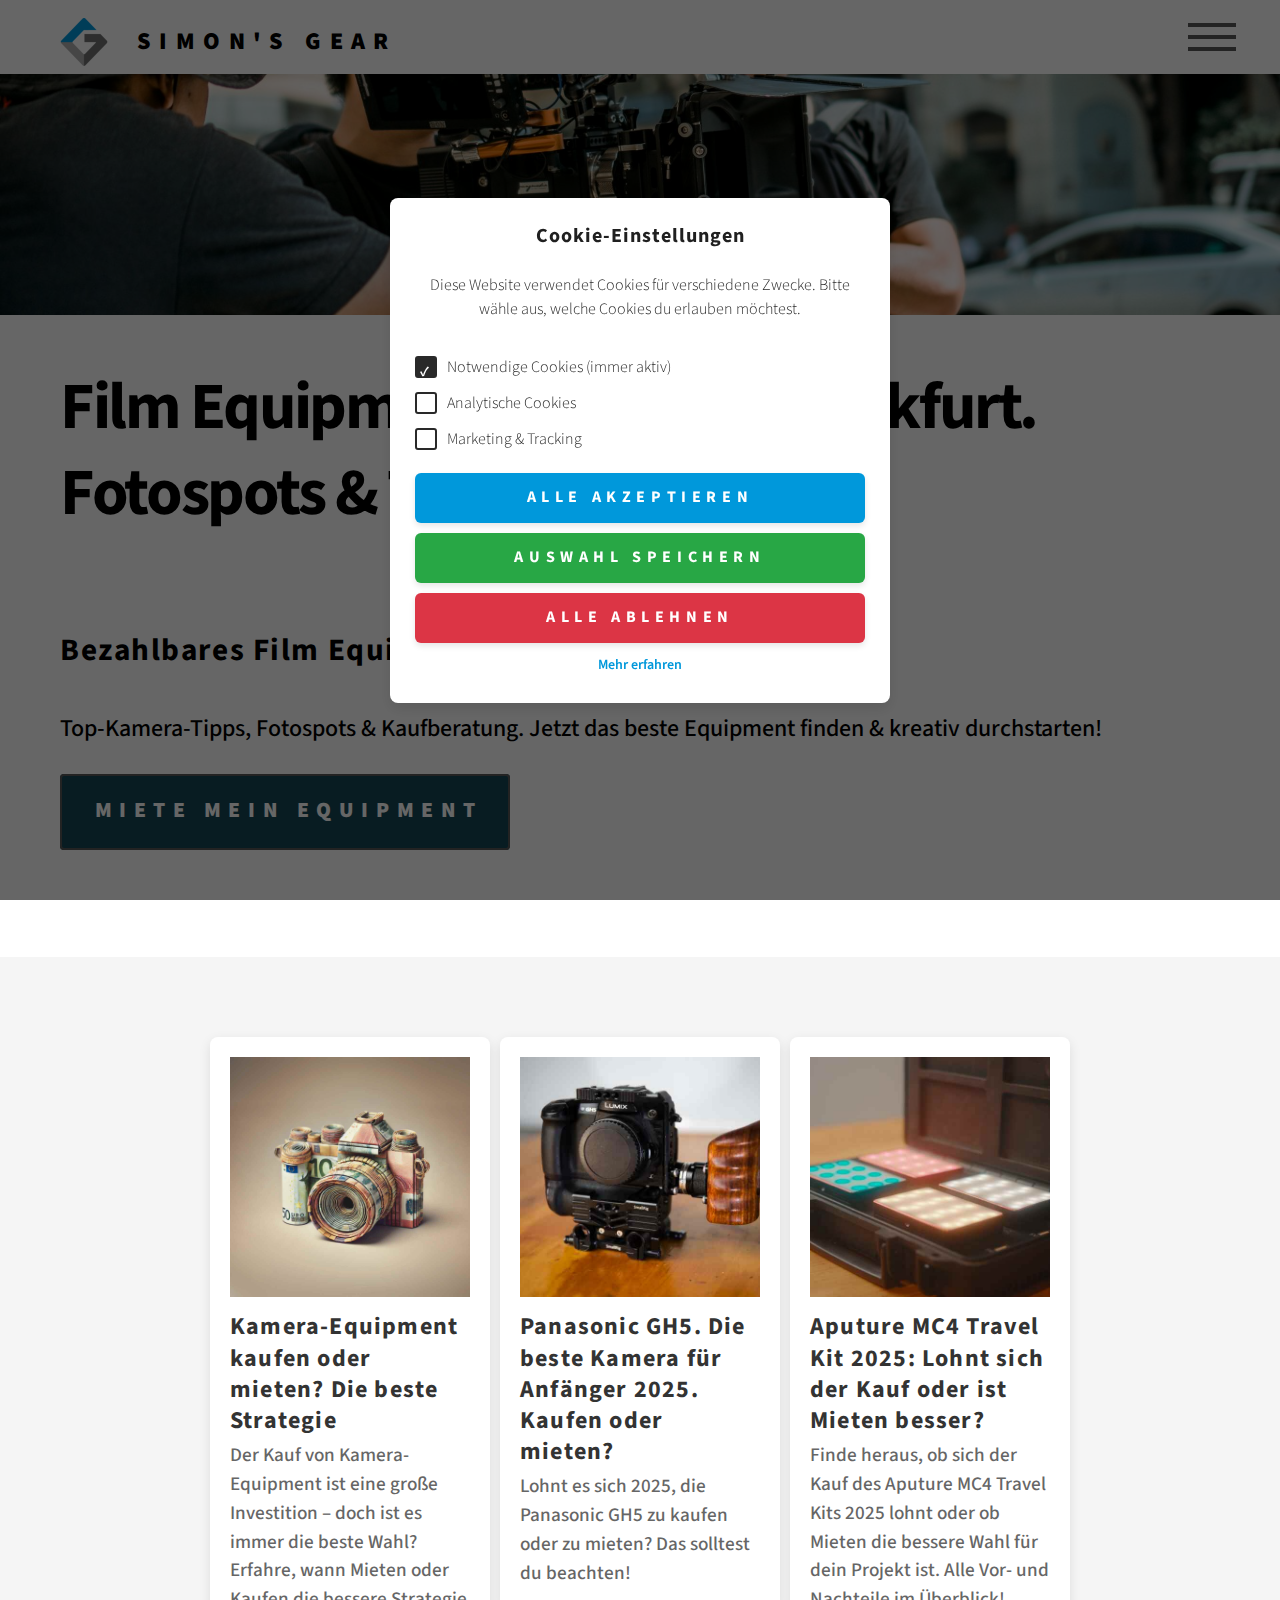
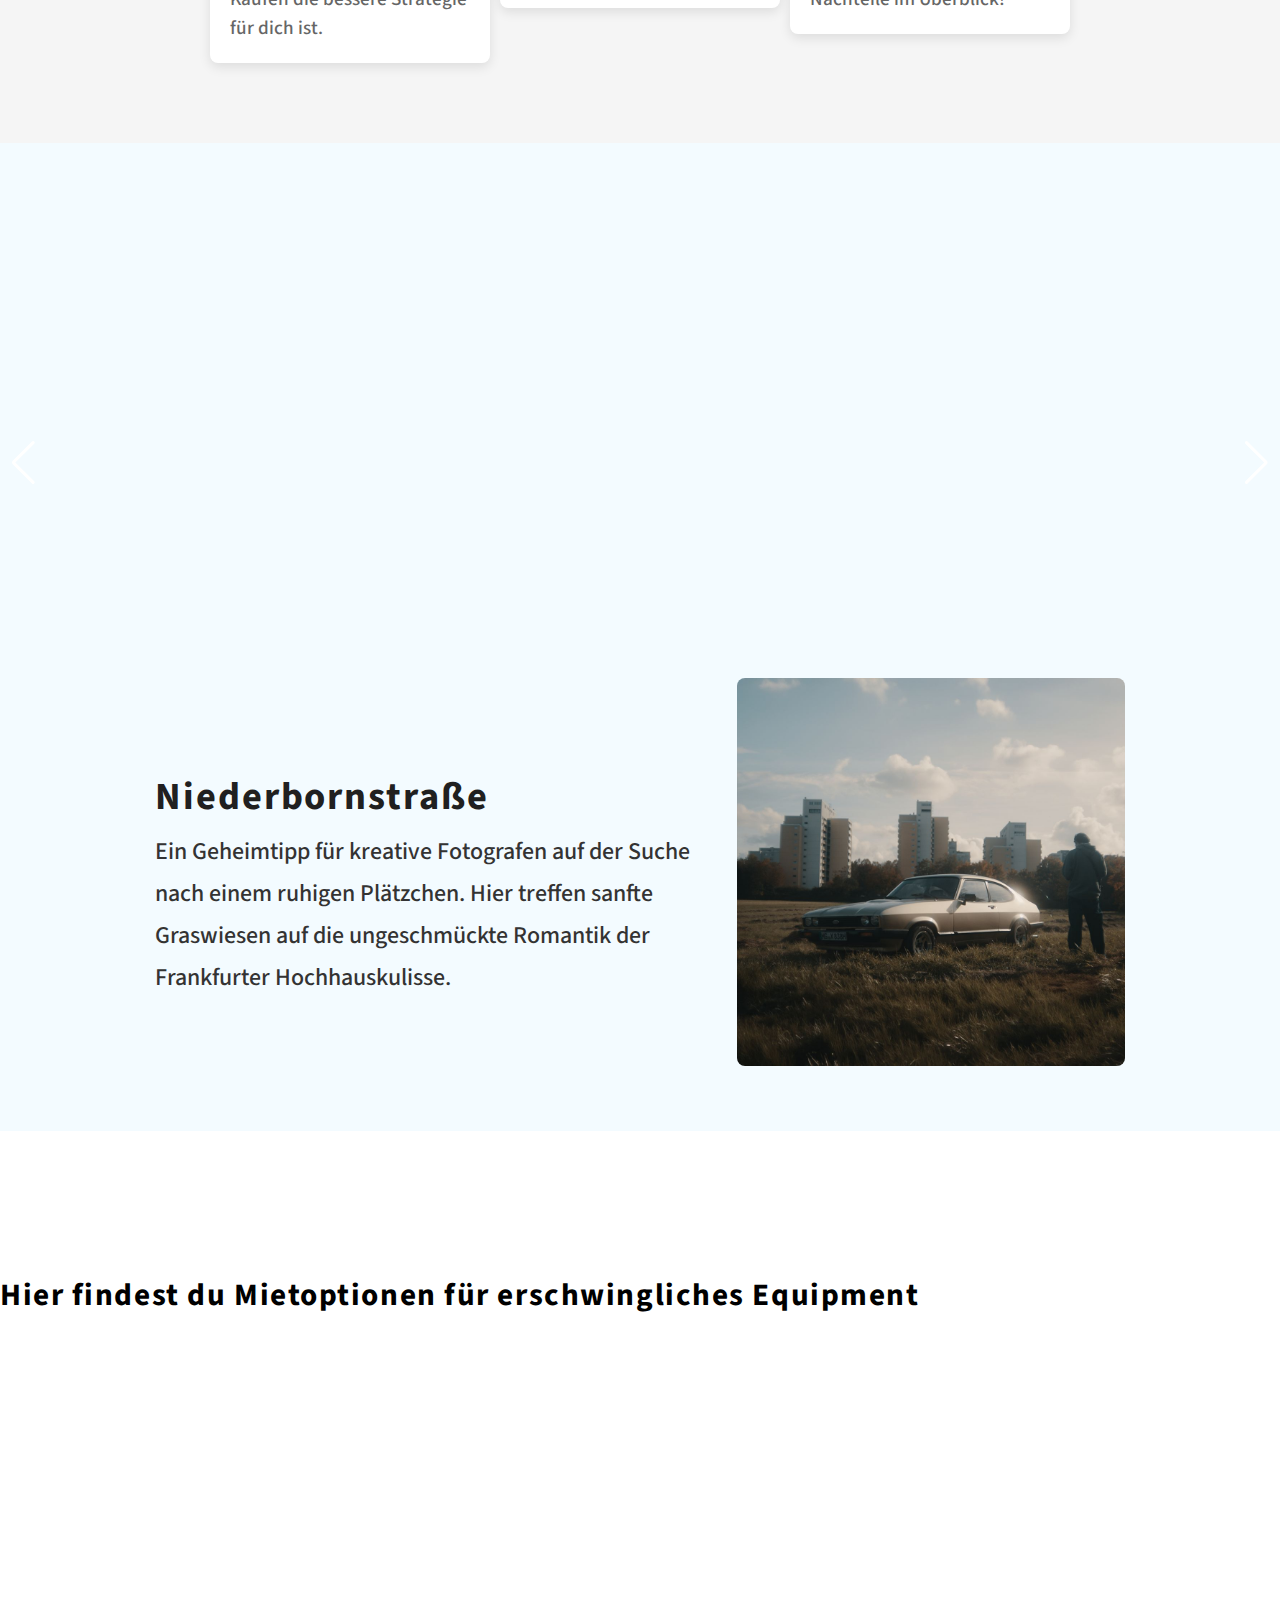
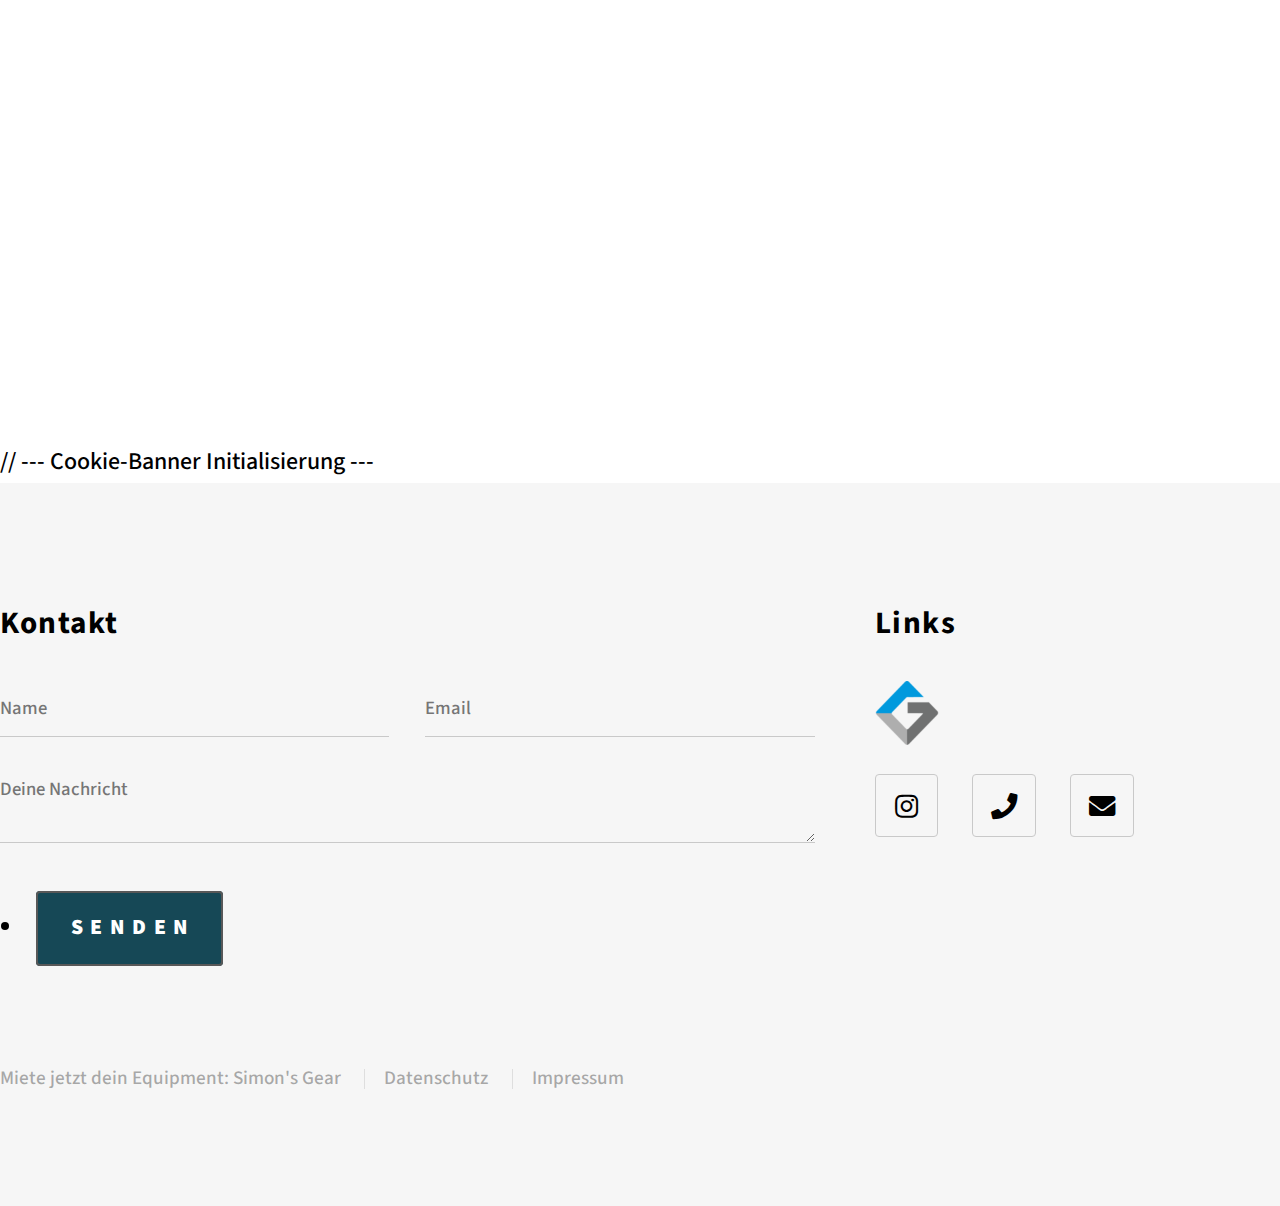
==== commit 5a6473f7: "Update index.html" ====
--- a/html5up-phantom/index.html
+++ b/html5up-phantom/index.html
@@ -261,38 +261,81 @@
 
 
 
-<!-- Swiper Container -->
- <div><div class="swiper-hintergrund">
-
-
-    <div class="swiper">
-        <div class="swiper-wrapper">
-            <div class="swiper-slide" data-text-title="Niederbornstraße" data-text-content="Ein Geheimtipp für kreative Fotografen auf der Suche nach einem ruhigen Plätzchen. Hier treffen sanfte Graswiesen auf die ungeschmückte Romantik der Frankfurter Hochhauskulisse." data-text-image="images/auto.jpg">
-                <iframe src="https://www.google.com/maps/embed?pb=!4v1741808244030!6m8!1m7!1sgBqvgJNo3vcc3BdgU--hNw!2m2!1d50.15691075452515!2d8.681313319518416!3f143.0347607363801!4f0.9135697826260412!5f0.7604158731727995" allowfullscreen="" loading="lazy"></iframe>
-            </div>
-            <div class="swiper-slide" data-text-title="Bethmannstraße" data-text-content="Zwischen McKenzie und dem Frankfurter Hof eröffnet sich ein einzigartiger Blick auf den Commerzbank Tower – eine perfekte Kulisse für Porträts mit echter Frankfurt-Atmosphäre. Klare Empfehlung!" data-text-image="images/skyline.jpg">
-                <iframe src="https://www.google.com/maps/embed?pb=!4v1741809034754!6m8!1m7!1sU1EOUzxjyHBWL9ZGxRQmvg!2m2!1d50.11016623808217!2d8.677042732734863!3f299.511013045857!4f24.442630113978282!5f0.7820865974627469" allowfullscreen="" loading="lazy"></iframe>
-            </div>
-            <div class="swiper-slide" data-text-title="Parkhaus Konstablerwache" data-text-content="Nicht das Gebäude selbst ist das Highlight, sondern das, was es bietet: Vom obersten Parkdeck aus genießt du eine eindrucksvolle Aussicht und eine beeindruckende Frankfurt-Kulisse über den Dächern der Stadt." data-text-image="images/mainufer.jpg">
-                <iframe src="https://www.google.com/maps/embed?pb=!4v1741809265294!6m8!1m7!1s7PYWPRC7YgLvGeSwULyGmA!2m2!1d50.11540589336462!2d8.690146645247884!3f46.678110239793355!4f24.991857922399532!5f0.7820865974627469" allowfullscreen="" loading="lazy"></iframe>
-            </div>
-
-            <div class="swiper-slide" data-text-title="Die Hafeninsel" data-text-content="Diese Location ist nicht auf den ersten Blick ersichtlich oder leicht zu finden – und genau das macht sie so spannend. Genieße einen friedlichen Platz direkt am Wasser, mit einem Hintergrund aus ein wenig EZB, etwas Brücke und im Sommer einem wunderschönen Sonnenuntergang." data-text-image="images/mainufer.jpg">
-              <iframe src="https://www.google.com/maps/embed?pb=!1m14!1m12!1m3!1d2585.042288751358!2d8.742050184655428!3d50.11376577094159!2m3!1f0!2f0!3f0!3m2!1i1024!2i768!4f13.1!5e1!3m2!1sen!2sde!4v1741855327292!5m2!1sen!2sde" width="600" height="450" style="border:0;" allowfullscreen="" loading="lazy" referrerpolicy="no-referrer-when-downgrade"></iframe>
+<!-- Swiper-Hintergrund -->
+<div class="swiper-hintergrund">
+
+  <!-- Swiper Container -->
+  <div class="swiper">
+      <div class="swiper-wrapper">
+
+          <!-- Slide 1 -->
+          <div class="swiper-slide" 
+              data-text-title="Niederbornstraße" 
+              data-text-content="Ein Geheimtipp für kreative Fotografen auf der Suche nach einem ruhigen Plätzchen. Hier treffen sanfte Graswiesen auf die ungeschmückte Romantik der Frankfurter Hochhauskulisse." 
+              data-text-image="images/auto.jpg">
+              
+              <iframe src="https://www.google.com/maps/embed?pb=!4v1741808244030!6m8!1m7!1sgBqvgJNo3vcc3BdgU--hNw!2m2!1d50.15691075452515!2d8.681313319518416!3f143.0347607363801!4f0.9135697826260412!5f0.7604158731727995" 
+                  allowfullscreen 
+                  loading="lazy">
+              </iframe>
           </div>
-        </div>
-        <div class="swiper-button-next"></div>
-        <div class="swiper-button-prev"></div>
-    </div>
-
-    
-<!-- Textbereich unterhalb des Swipers -->
-<div class="swiper-text-container">
-  <div class="swiper-text">
-    <h3>Die besten Fotospots in Frankfurt</h3>
-      <h3 id="swiper-title">Frankfurt Park</h3>
-      <p id="swiper-content">Ein ruhiger Ort für Naturfotografie.</p>
+
+          <!-- Slide 2 -->
+          <div class="swiper-slide" 
+              data-text-title="Bethmannstraße" 
+              data-text-content="Zwischen McKenzie und dem Frankfurter Hof eröffnet sich ein einzigartiger Blick auf den Commerzbank Tower – eine perfekte Kulisse für Porträts mit echter Frankfurt-Atmosphäre. Klare Empfehlung!" 
+              data-text-image="images/skyline.jpg">
+              
+              <iframe src="https://www.google.com/maps/embed?pb=!4v1741809034754!6m8!1m7!1sU1EOUzxjyHBWL9ZGxRQmvg!2m2!1d50.11016623808217!2d8.677042732734863!3f299.511013045857!4f24.442630113978282!5f0.7820865974627469" 
+                  allowfullscreen 
+                  loading="lazy">
+              </iframe>
+          </div>
+
+          <!-- Slide 3 -->
+          <div class="swiper-slide" 
+              data-text-title="Parkhaus Konstablerwache" 
+              data-text-content="Nicht das Gebäude selbst ist das Highlight, sondern das, was es bietet: Vom obersten Parkdeck aus genießt du eine eindrucksvolle Aussicht und eine beeindruckende Frankfurt-Kulisse über den Dächern der Stadt." 
+              data-text-image="images/mainufer.jpg">
+              
+              <iframe src="https://www.google.com/maps/embed?pb=!4v1741809265294!6m8!1m7!1s7PYWPRC7YgLvGeSwULyGmA!2m2!1d50.11540589336462!2d8.690146645247884!3f46.678110239793355!4f24.991857922399532!5f0.7820865974627469" 
+                  allowfullscreen 
+                  loading="lazy">
+              </iframe>
+          </div>
+
+          <!-- Slide 4 -->
+          <div class="swiper-slide" 
+              data-text-title="Die Hafeninsel" 
+              data-text-content="Diese Location ist nicht auf den ersten Blick ersichtlich oder leicht zu finden – und genau das macht sie so spannend. Genieße einen friedlichen Platz direkt am Wasser, mit einem Hintergrund aus ein wenig EZB, etwas Brücke und im Sommer einem wunderschönen Sonnenuntergang." 
+              data-text-image="images/mainufer.jpg">
+              
+              <iframe src="https://www.google.com/maps/embed?pb=!1m14!1m12!1m3!1d2585.042288751358!2d8.742050184655428!3d50.11376577094159!2m3!1f0!2f0!3f0!3m2!1i1024!2i768!4f13.1!5e1!3m2!1sen!2sde!4v1741855327292!5m2!1sen!2sde" 
+                  width="600" 
+                  height="450" 
+                  style="border:0;" 
+                  allowfullscreen 
+                  loading="lazy">
+              </iframe>
+          </div>
+
+      </div>
+
+      <!-- Navigation -->
+      <div class="swiper-button-next"></div>
+      <div class="swiper-button-prev"></div>
   </div>
+
+  <!-- Textbereich unterhalb des Swipers -->
+  <div class="swiper-text-container">
+      <div class="swiper-text">
+          <h3 id="swiper-title">Lade Titel...</h3>
+          <p id="swiper-content">Lade Beschreibung...</p>
+      </div>
+  </div>
+
+</div>
+
 
 
 
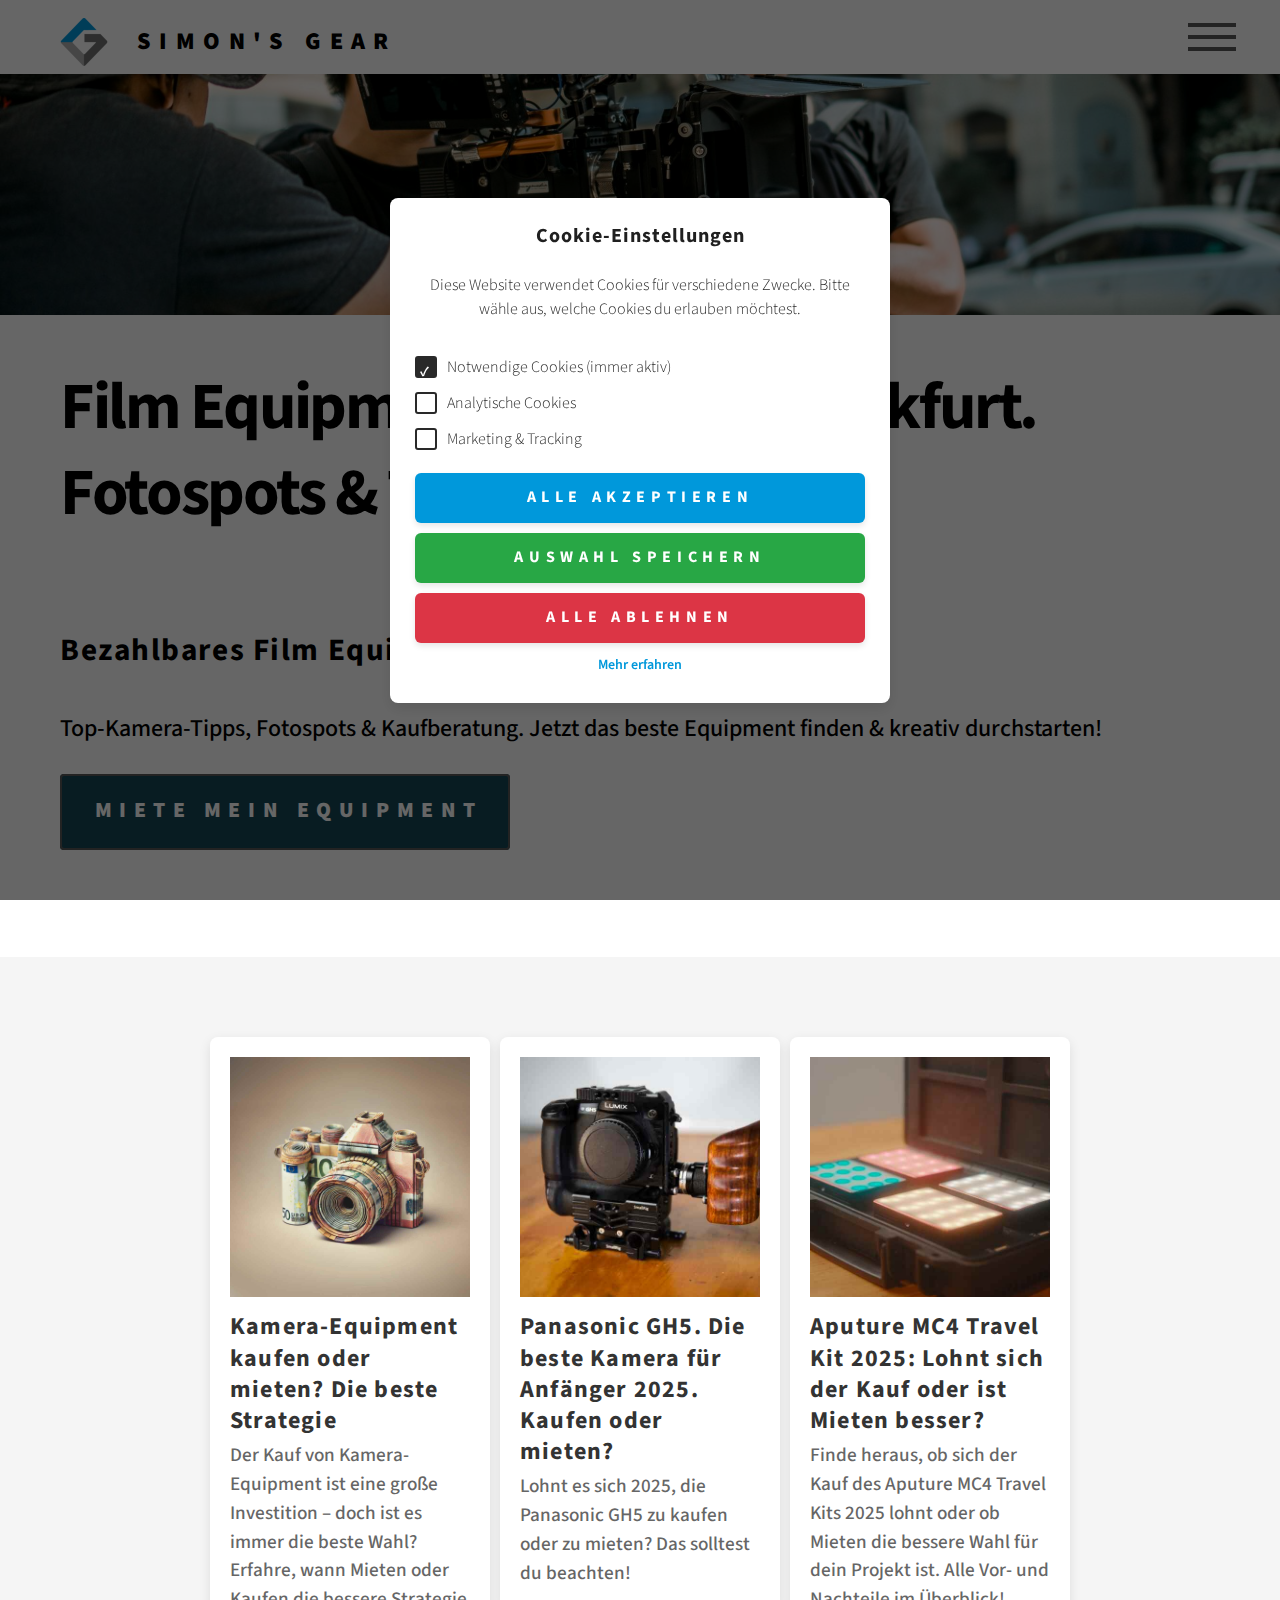
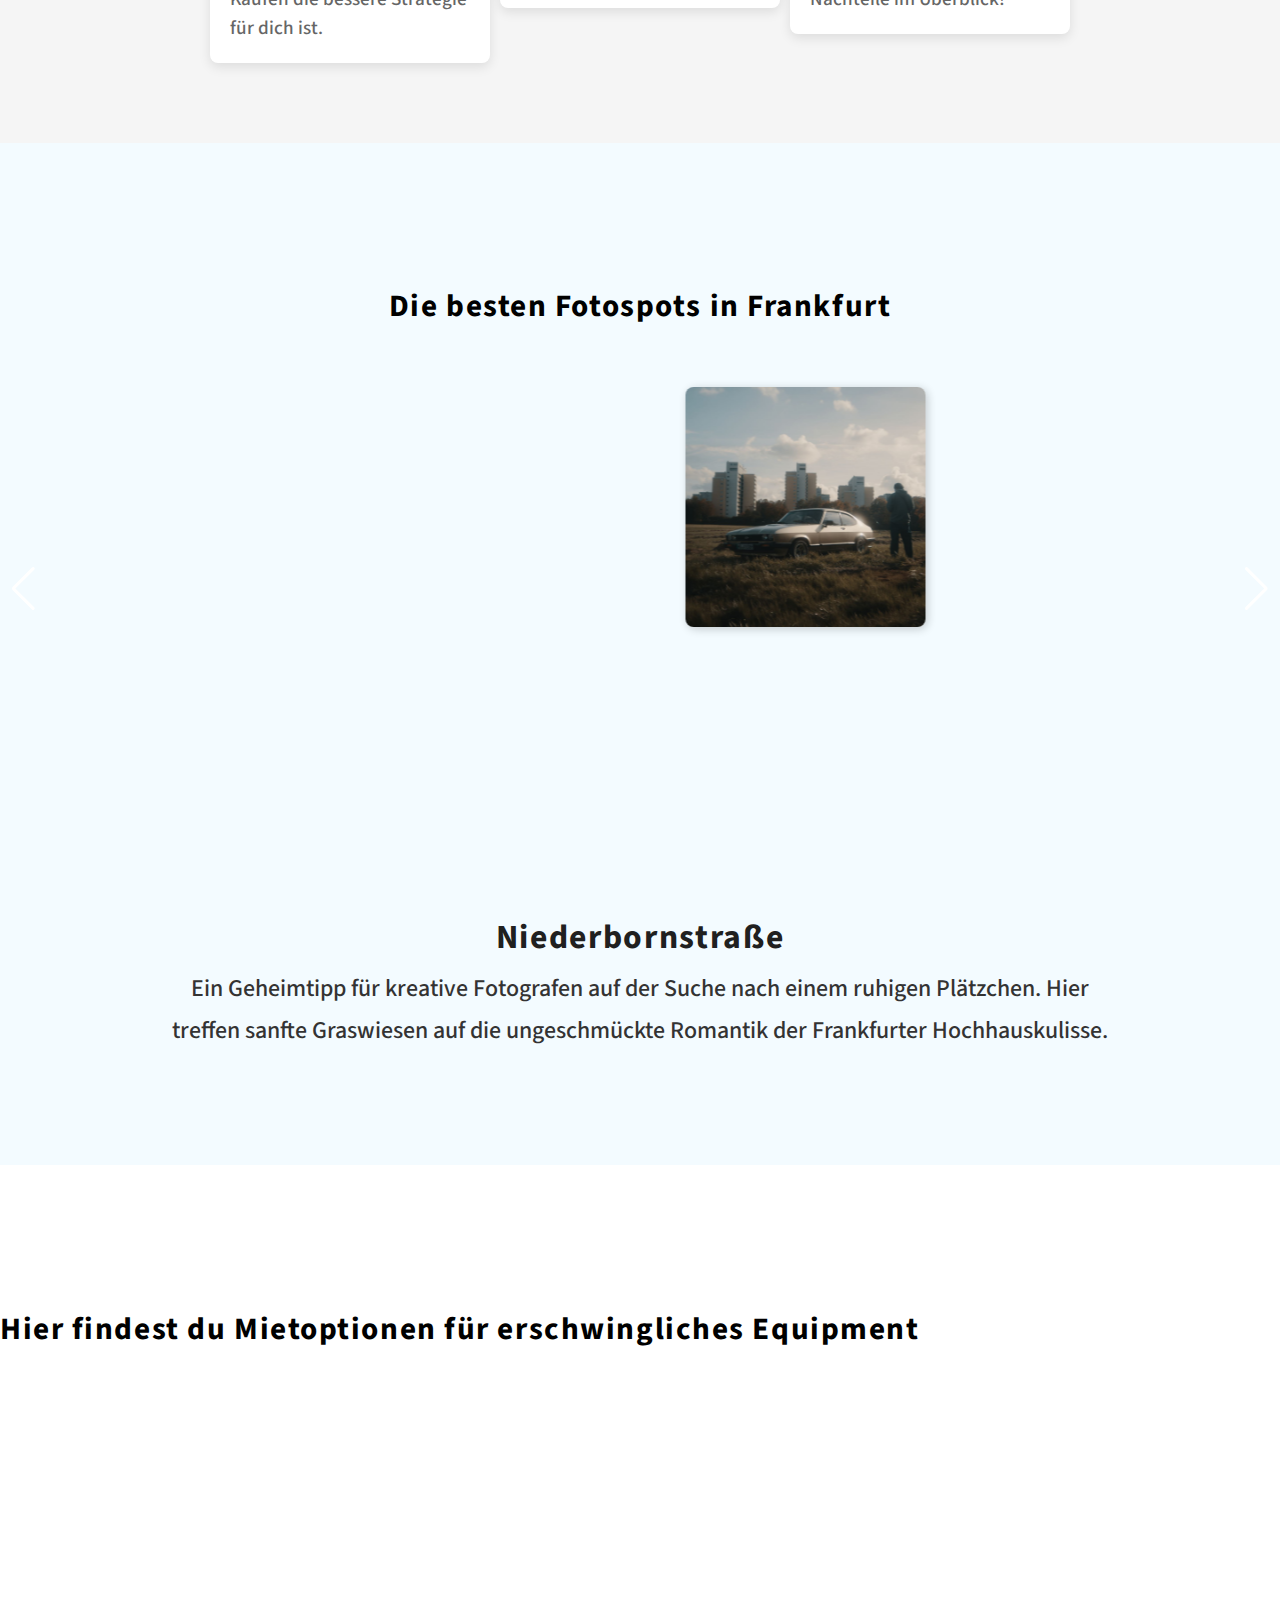
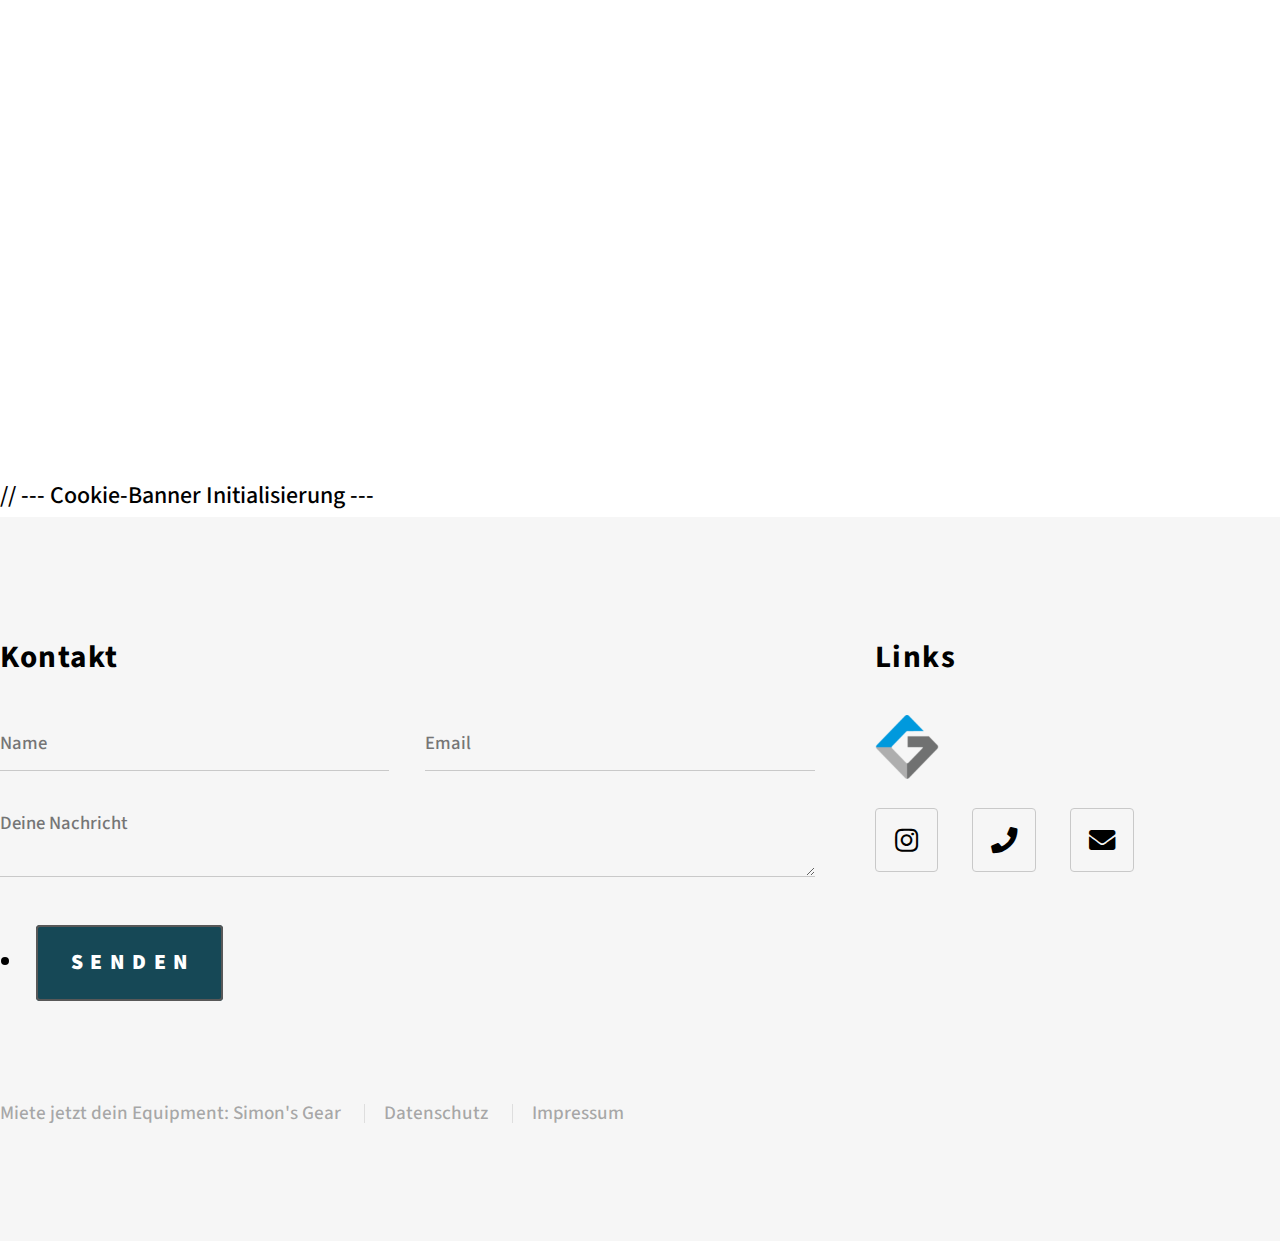
==== commit 08843107: "Update index.html" ====
--- a/html5up-phantom/index.html
+++ b/html5up-phantom/index.html
@@ -263,7 +263,7 @@
 
 <!-- Swiper-Hintergrund -->
 <div class="swiper-hintergrund">
-
+<h2 class="fotospots-überschrift" style="text-align: center">Die besten Fotospots in Frankfurt</h2>
   <!-- Swiper Container -->
   <div class="swiper">
       <div class="swiper-wrapper">
--- a/html5up-phantom/assets/css/fotospots.css
+++ b/html5up-phantom/assets/css/fotospots.css
@@ -1,74 +1,82 @@
-/* Google Street View Carousel Styling */
+/* Swiper Container */
 .swiper {
     width: 100%;
-    height: 500px;
+    height: 450px; /* Anpassbare Höhe */
     margin: 20px auto;
-    background-color: transparent; /* Hintergrund entfernt */
+    background-color: transparent;
 }
 
+/* Einzelnes Slide */
 .swiper-slide {
     display: flex;
     flex-direction: column;
     align-items: center;
     justify-content: center;
+    text-align: center;
 }
 
-/* Google Street View Iframe */
+/* Google Maps Iframe */
 .swiper-slide iframe {
     width: 100%;
     height: 100%;
-    border-radius: 10px; /* Abgerundete Ecken für moderne Optik */
+    border-radius: 10px; /* Abgerundete Ecken für modernes Design */
 }
 
 /* Navigation Buttons */
 .swiper-button-next, .swiper-button-prev {
-    color: #ffffff !important; 
+    color: #ffffff !important;
     padding: 10px;
     border-radius: 50%;
 }
 
 /* Hintergrundbereich */
 .swiper-hintergrund {
-
-    width: 100vw; 
+    width: 100vw;
     margin-left: calc(-50vw + 50%);
     position: relative;
     padding: 50px 0;
     background-color: #f3fbff;
-
 }
 
+/* Swiper Pagination */
+.swiper-pagination {
+    position: absolute;
+    bottom: 10px;
+    text-align: center;
+}
 
+.swiper-pagination-bullet {
+    width: 10px;
+    height: 10px;
+    background: #333;
+    opacity: 0.5;
+    margin: 0 5px;
+    border-radius: 50%;
+}
 
+.swiper-pagination-bullet-active {
+    background: #000;
+    opacity: 1;
+}
 
-
-
-
-/* Text-Container unter dem Swiper */
+/* Text unter dem Swiper */
 .swiper-text-container {
     display: flex;
-    align-items: center;
-    
-    text-align: left;
-    margin-top: -70px; /* Weniger Abstand zum Swiper */
-    padding: 15px; /* Kleinere Innenabstände */
-
-    border-radius: 8px;
-    max-width: 1000px; /* Maximale Breite */
-    margin-left: auto; /* Links bündig */
-    margin-right: auto;
-    gap: 15px; /* Weniger Abstand zwischen Text und Bild */
+    justify-content: center;
+    text-align: center;
+    padding: 15px;
+    max-width: 1000px;
+    margin: auto;
 }
 
-/* Text-Bereich */
+/* Text-Box */
 .swiper-text {
     flex: 1;
-
 }
 
 .swiper-text h3 {
     margin-bottom: 8px;
-    font-size: 1.6rem;
+    font-size: 1.4rem;
     font-weight: bold;
     color: #000;
 }
@@ -76,7 +84,7 @@
 .swiper-text p {
     font-size: 1rem;
     color: #333;
-    margin-top: 1px
+    margin-top: 1px;
 }
 
 /* Optionales Bild innerhalb des Text-Containers */
@@ -88,10 +96,76 @@
     transition: opacity 0.3s ease, transform 0.3s ease;
     opacity: 1;
     transform: translateY(0);
+}
 
+/* Titel */
+#swiper-title {
+    font-size: 1.4rem;
+    font-weight: bold;
+    color: #000;
+    margin-bottom: 8px;
+    position: relative;
+}
+
+/* Beschreibung */
+#swiper-content {
+    font-size: 1rem;
+    color: #333;
 }
 
 /* Verhindert Platzhalter-Probleme */
 .swiper-text-container img:not([src]) {
     display: none; /* Bild ausblenden, wenn kein src vorhanden ist */
-}+}
+
+/* 🔹 **Mobile Optimierung für kleinere Bildschirme** */
+@media (max-width: 767px) {
+    .swiper {
+        height: 400px; /* Höhe des Swipers reduzieren */
+    }
+
+    .swiper-text-container {
+        flex-direction: column; /* Stapelt Text und Bild vertikal */
+        text-align: center; /* Text zentrieren */
+        gap: 10px; /* Weniger Abstand zwischen Text und Bild */
+    }
+
+    .swiper-text h3 {
+        font-size: 1.2rem; /* Kleinere Überschrift */
+    }
+
+    .swiper-text p {
+        font-size: 0.9rem; /* Kleinere Beschreibung */
+    }
+
+    .swiper-text-container img {
+        max-width: 60%; /* Kleinere maximale Bildgröße */
+    }
+}
+
+.swiper-slide::after {
+    content: "";
+    position: absolute;
+    top: 10px;
+    right: 10px;
+    width: 100px; /* Größe anpassen */
+    height: 70px; /* Größe anpassen */
+    background-size: cover;
+    background-position: center;
+    background-repeat: no-repeat;
+}
+
+.swiper-slide[data-text-image]::after {
+    background-image: var(--slide-bg);
+}
+
+.swiper-slide {
+    position: relative;
+}
+
+.swiper-slide img.slide-image {
+    width: 80px; /* Statt 120px */
+    top: 5px; /* Etwas näher am oberen Rand */
+    right: 5px;
+}
+
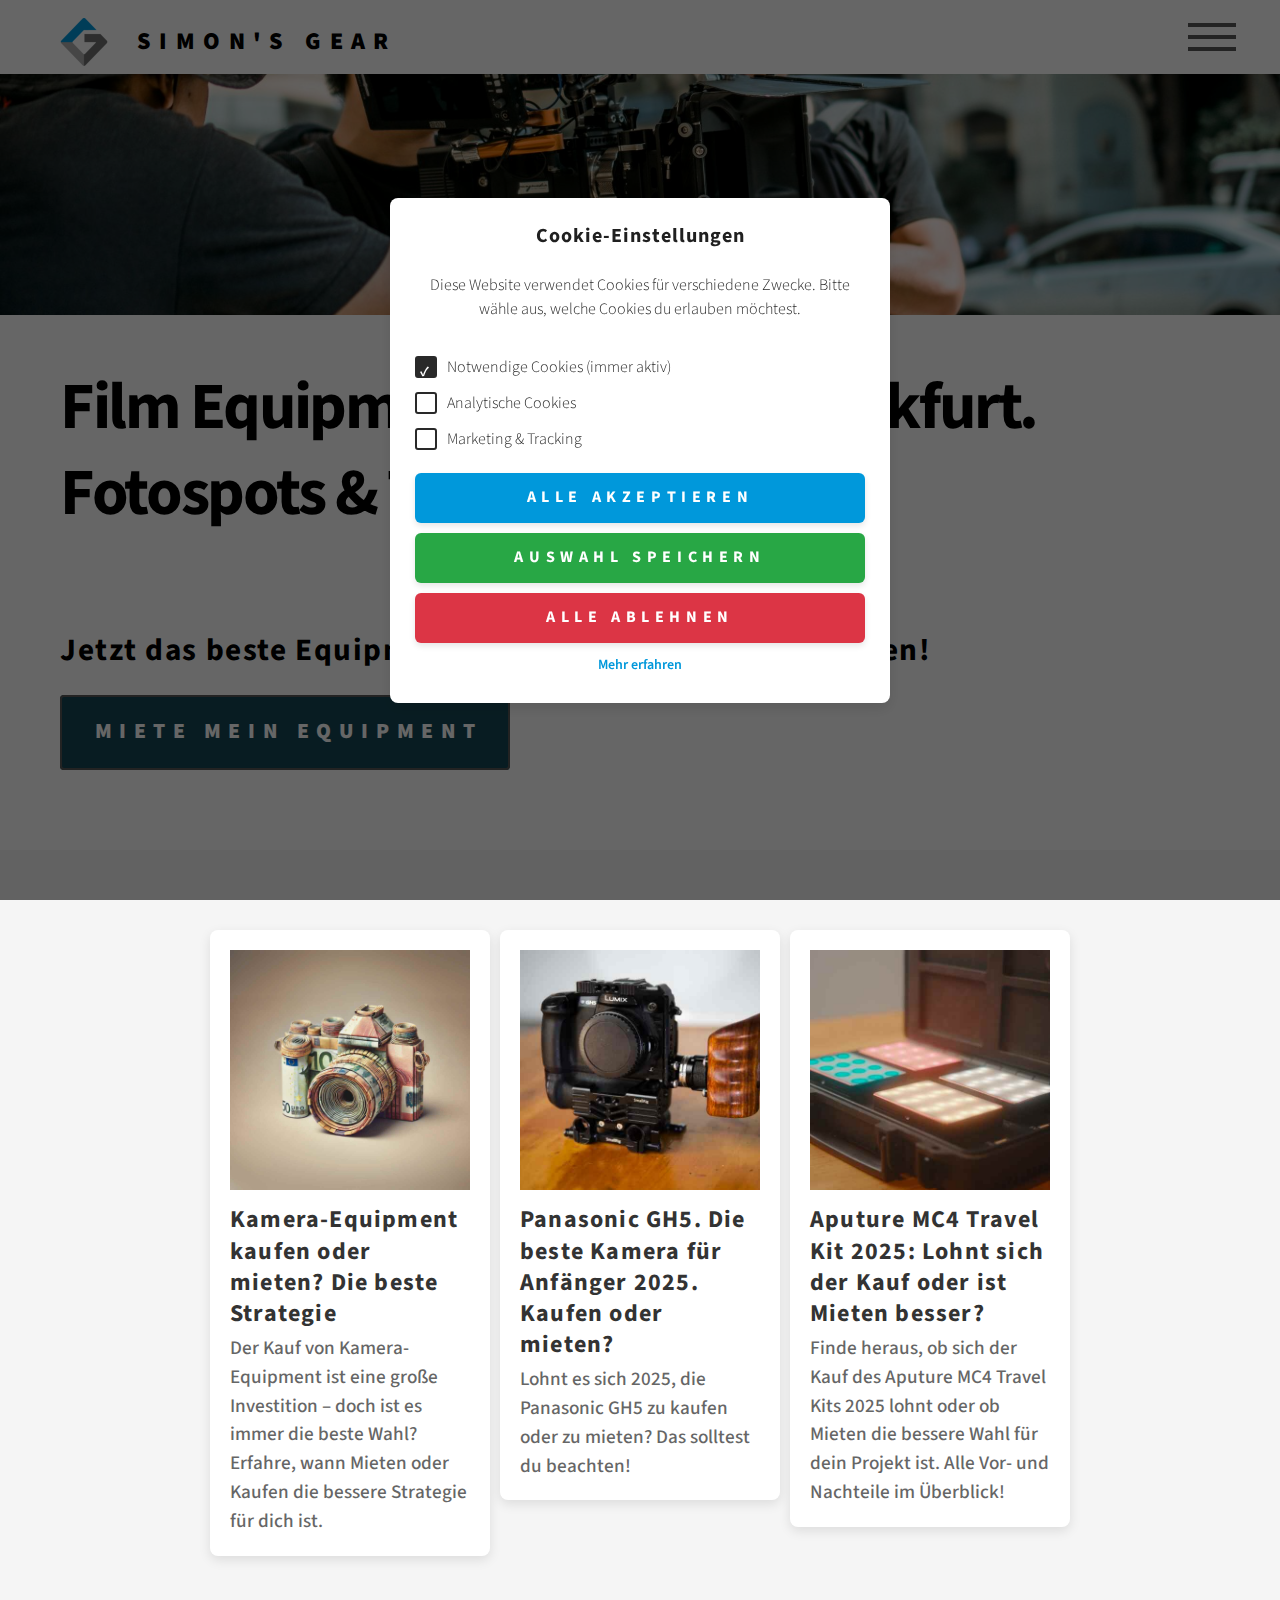
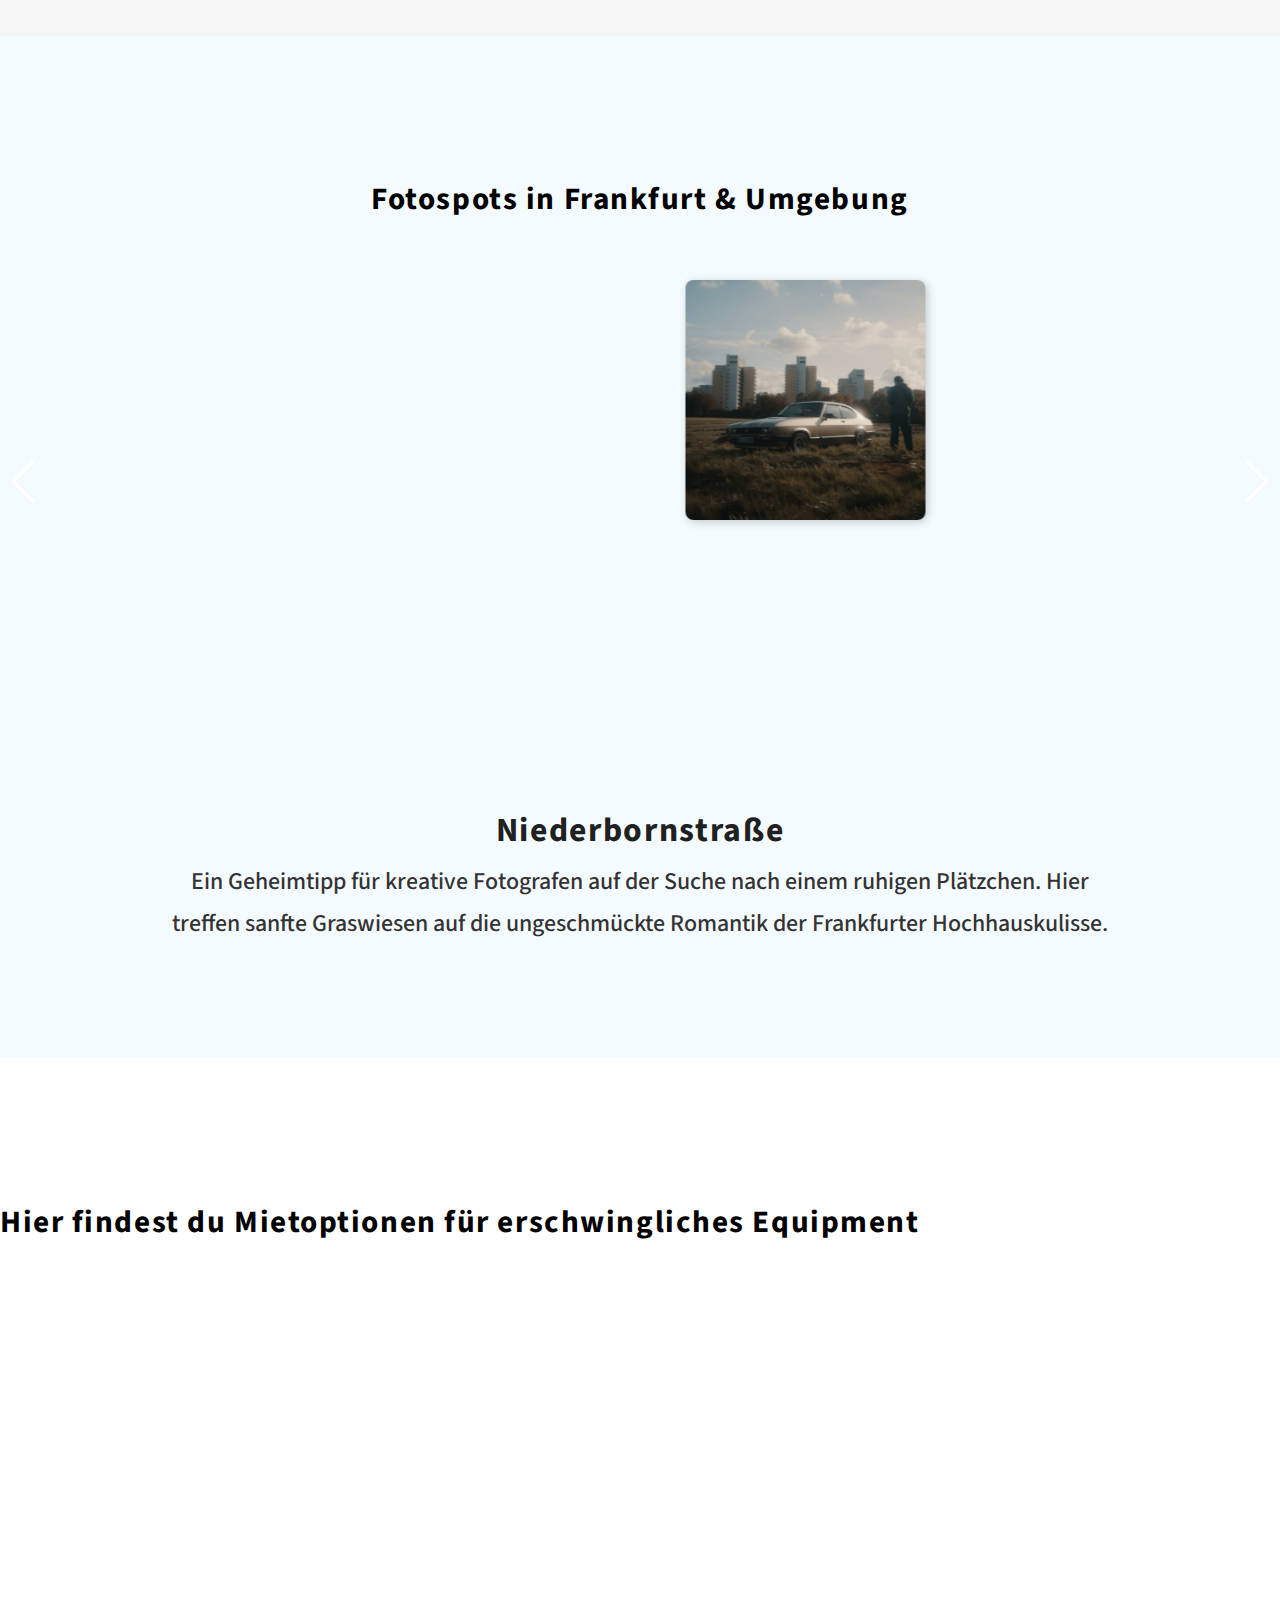
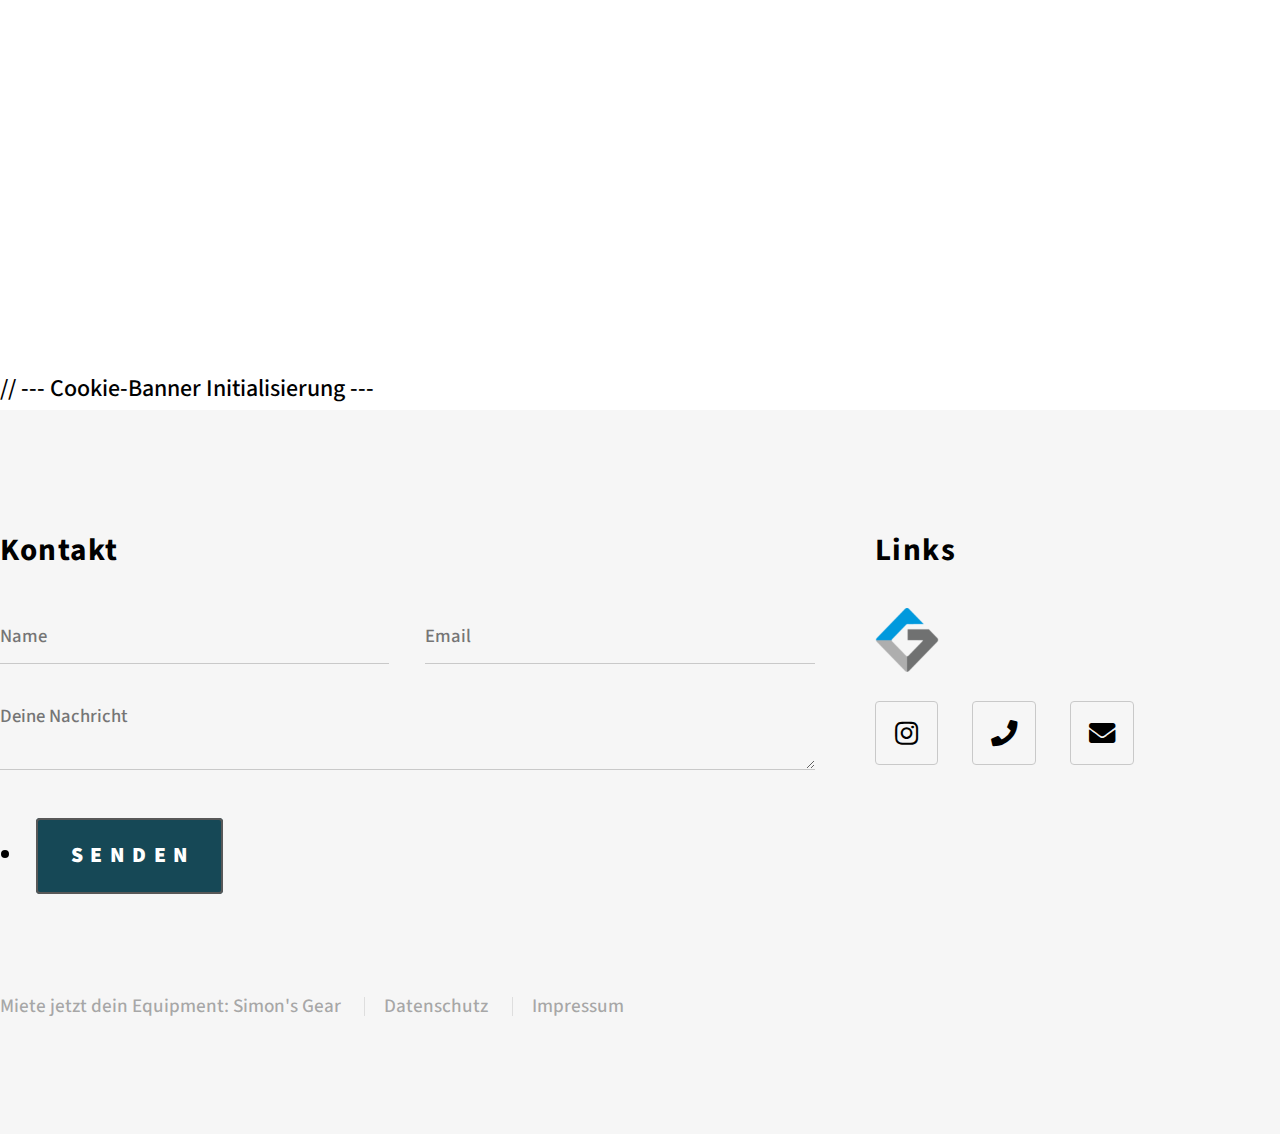
==== commit fc7ad325: "Update index.html" ====
--- a/html5up-phantom/index.html
+++ b/html5up-phantom/index.html
@@ -150,7 +150,7 @@
       <div class="inner">
         <header>
           <h1>Film Equipment mieten in Frankfurt.  Fotospots & Tipps </h1>
-          <h2>Bezahlbares Film Equipment in Frankfurt mieten</h2>Top-Kamera-Tipps, Fotospots & Kaufberatung. Jetzt das beste Equipment finden & kreativ durchstarten!</h2>
+          <h2>Jetzt das beste Equipment finden & kreativ durchstarten!</h2>
           <p>
             
              
@@ -173,9 +173,9 @@
 
 
 
-        <h2>
-
-        </h2>
+        <h1>
+
+        </h1>
 
         <div class="tiles-wrapper">
           <!-- Standard Grid für Desktop (nur sichtbar auf großen Bildschirmen) -->
@@ -263,7 +263,7 @@
 
 <!-- Swiper-Hintergrund -->
 <div class="swiper-hintergrund">
-<h2 class="fotospots-überschrift" style="text-align: center">Die besten Fotospots in Frankfurt</h2>
+<h2 class="fotospots-überschrift" style="text-align: center">Fotospots in Frankfurt & Umgebung</h2>
   <!-- Swiper Container -->
   <div class="swiper">
       <div class="swiper-wrapper">
--- a/html5up-phantom/assets/css/fotospots.css
+++ b/html5up-phantom/assets/css/fotospots.css
@@ -128,6 +128,8 @@
         flex-direction: column; /* Stapelt Text und Bild vertikal */
         text-align: center; /* Text zentrieren */
         gap: 10px; /* Weniger Abstand zwischen Text und Bild */
+        margin-top:-70px
+
     }
 
     .swiper-text h3 {
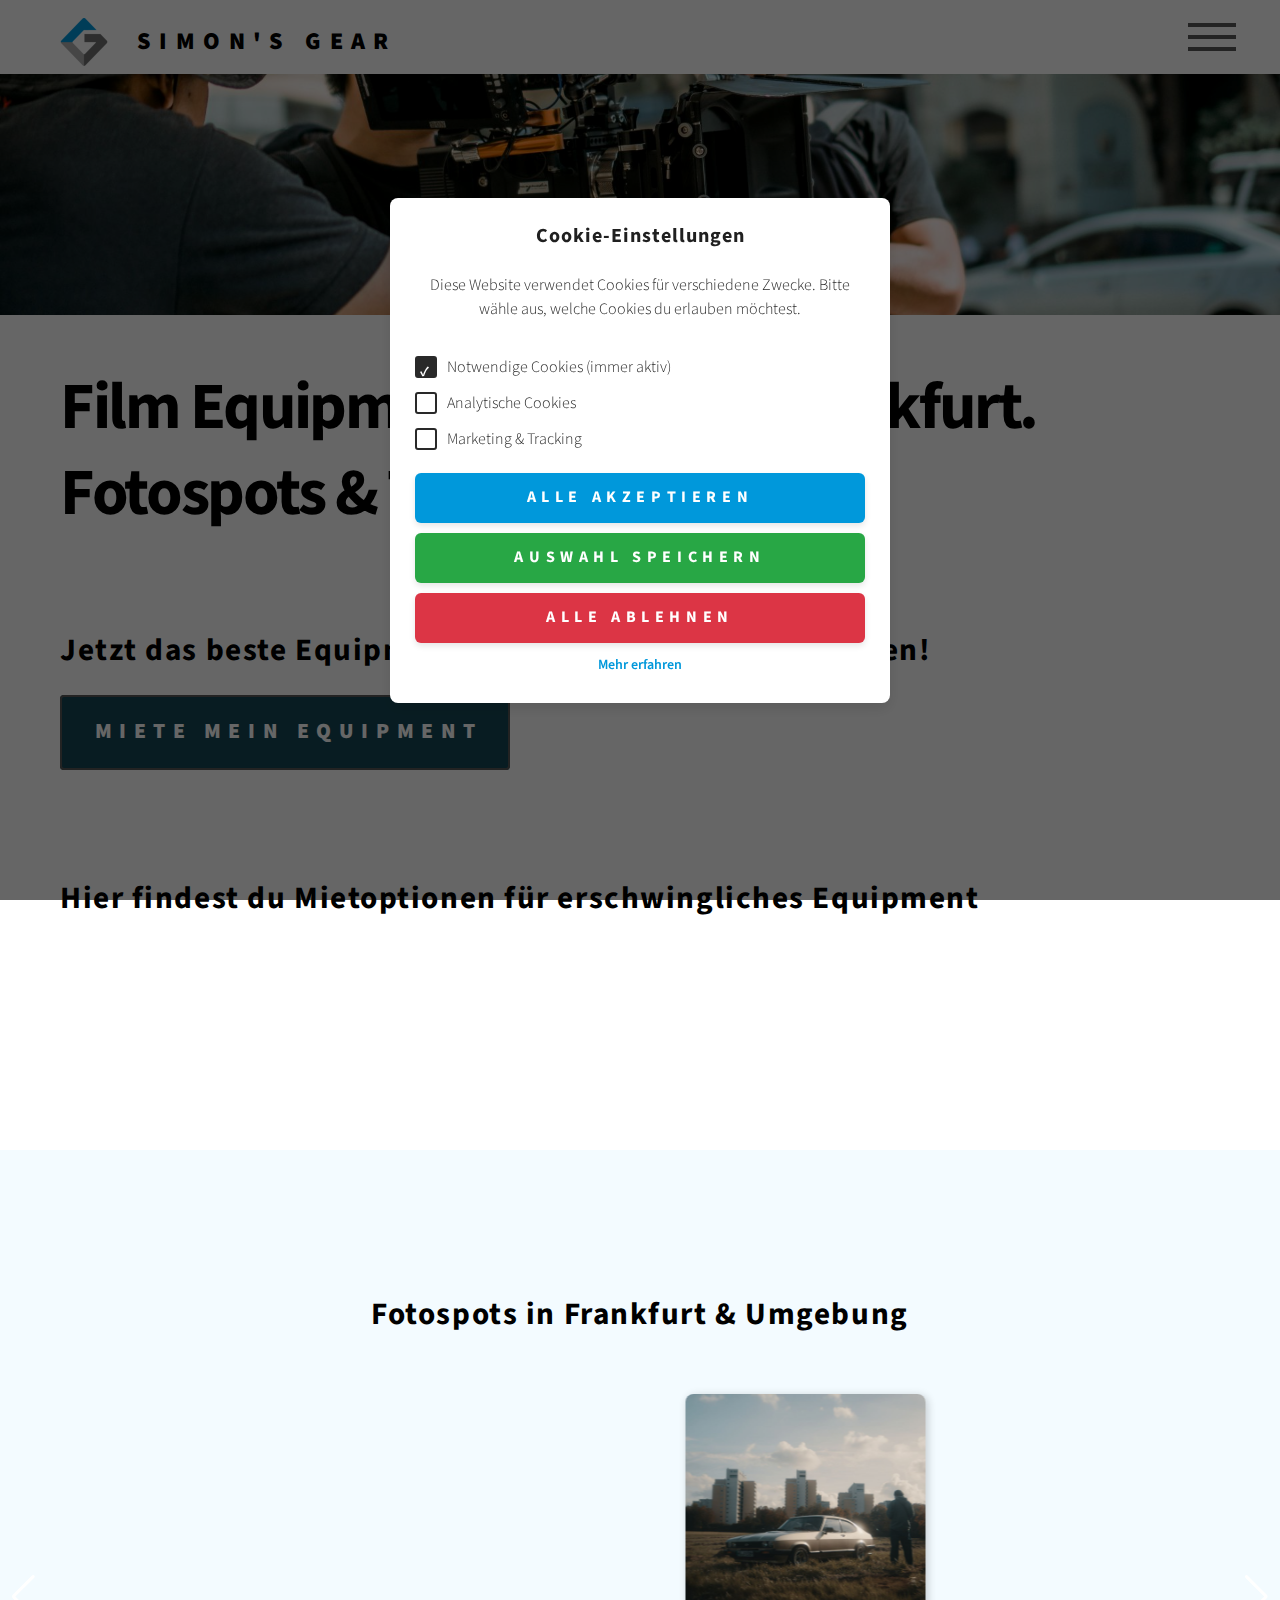
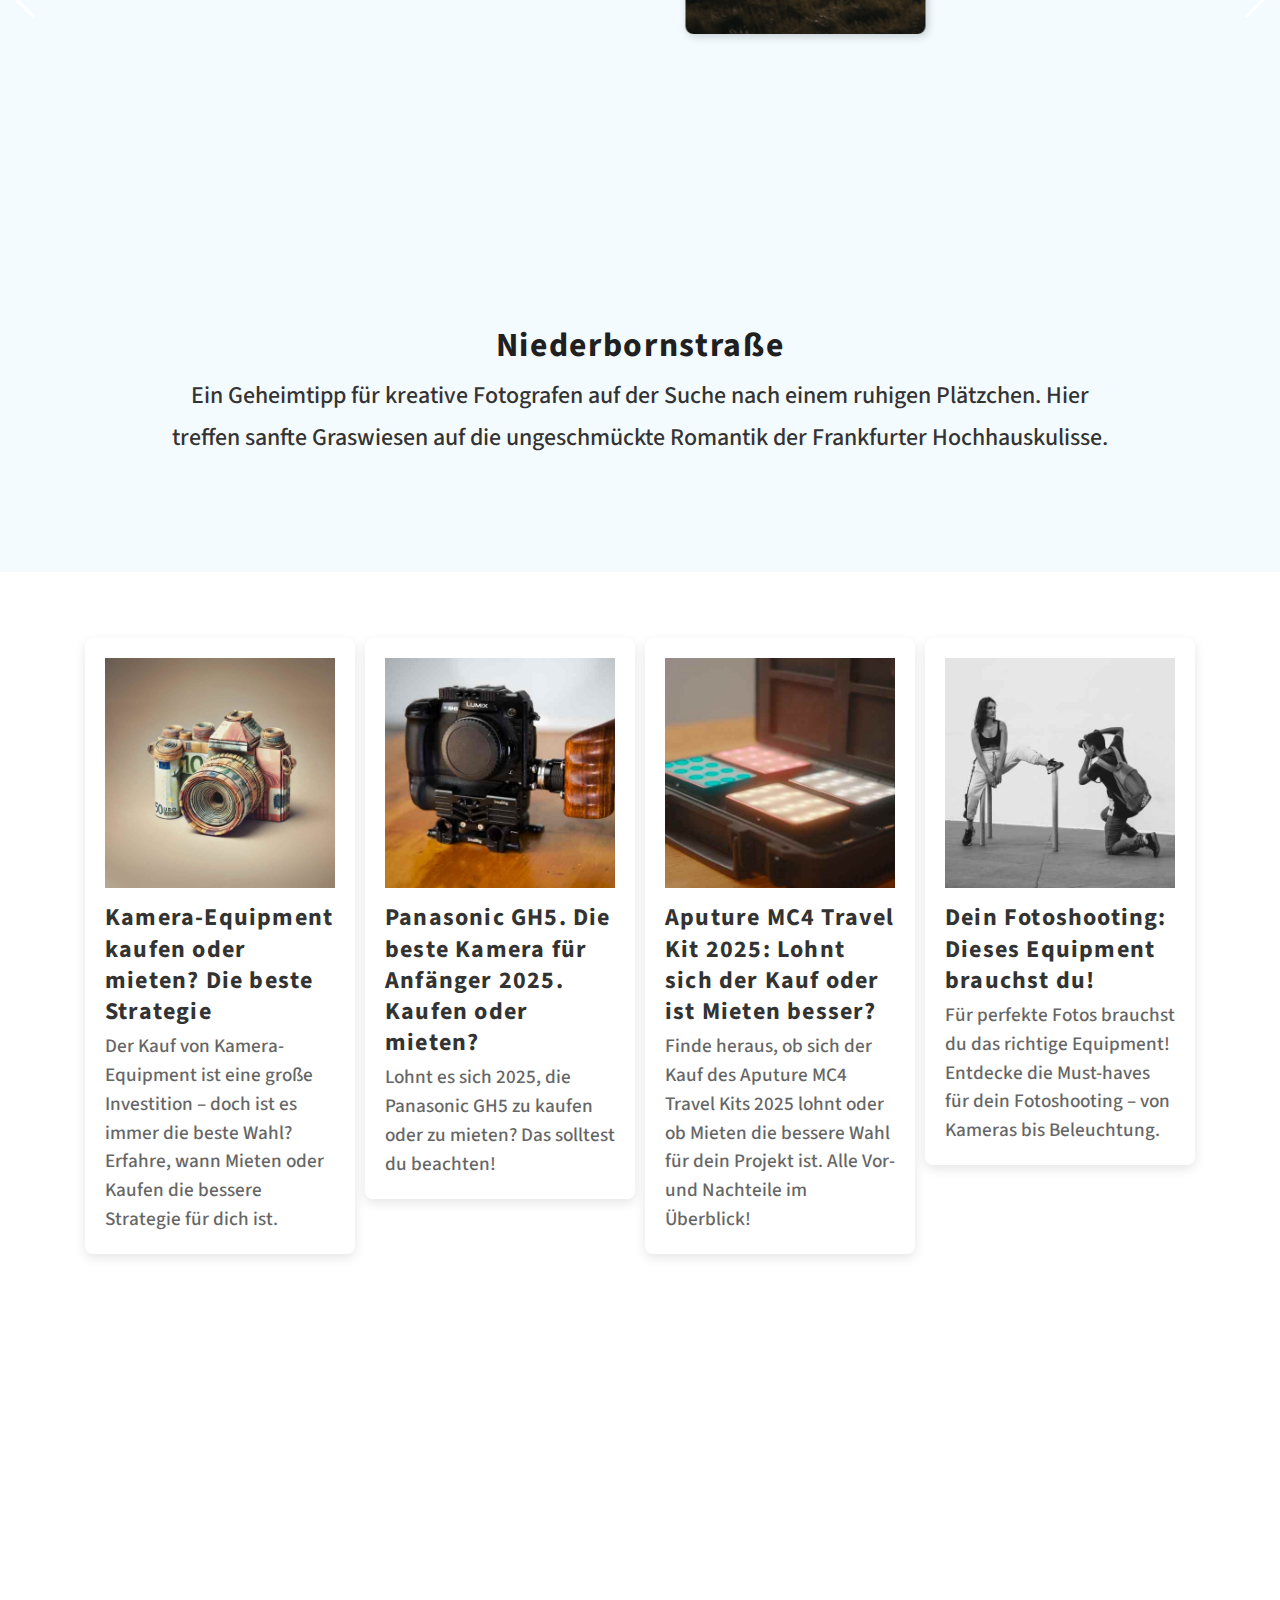
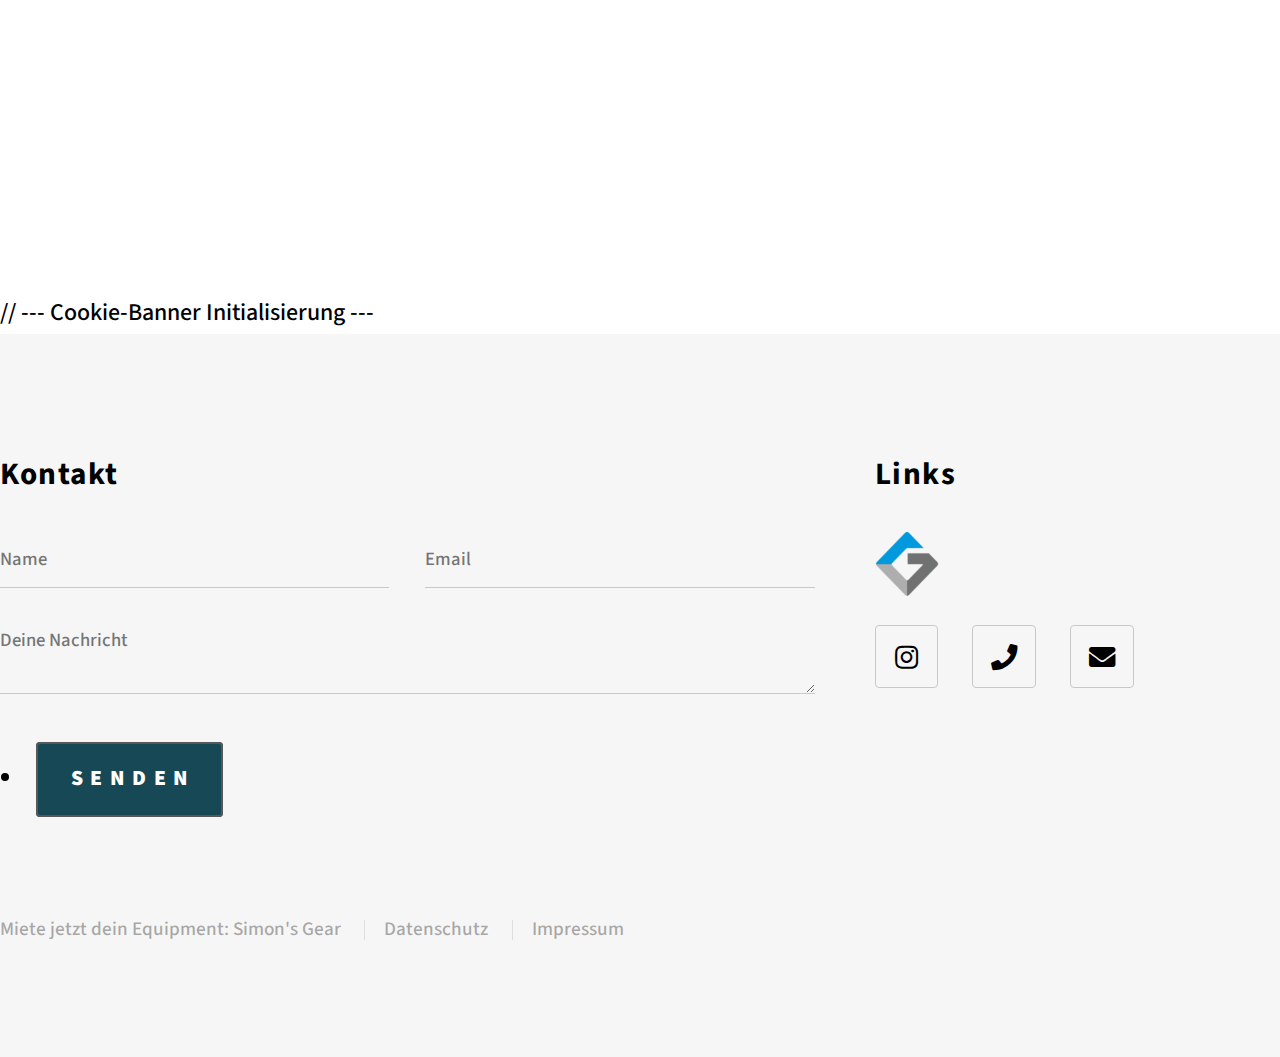
==== commit 9af60382: "Add files via upload" ====
--- a/html5up-phantom/index.html
+++ b/html5up-phantom/index.html
@@ -171,94 +171,11 @@
         
 
 
-
-
-        <h1>
-
-        </h1>
-
-        <div class="tiles-wrapper">
-          <!-- Standard Grid für Desktop (nur sichtbar auf großen Bildschirmen) -->
-          <section class="tiles">
-              <article class="style" data-url="kein-equipment-kaufen.html">
-                  <div class="text-content">
-                      <a href="kein-equipment-kaufen.html">
-                          <img src="images/kein-geld fuer-equipment1zu1.jpg" alt="Kein Geld für Equipment" />
-                          <h2 class="article-title">Lade Titel...</h2>
-                      </a>
-                      <p class="article-description">Lade Beschreibung...</p>
-                  </div>
-              </article>
-      
-              <article class="style" data-url="gh5.html">
-                  <div class="text-content">
-                      <a href="gh5.html">
-                          <img src="images/gh51zu1.jpg" alt="Panasonic GH5" />
-                          <h2 class="article-title">Lade Titel...</h2>
-                      </a>
-                      <p class="article-description">Lade Beschreibung...</p>
-                  </div>
-              </article>
-      
-              <article class="style" data-url="aputure-mc.html">
-                  <div class="text-content">
-                      <a href="aputure-mc.html">
-                          <img src="images/mc1zu1.jpg" alt="Aputure MC4 Travel Kit" />
-                          <h2 class="article-title">Lade Titel...</h2>
-                      </a>
-                      <p class="article-description">Lade Beschreibung...</p>
-                  </div>
-              </article>
-          </section>
-      
-          <!-- Swiper für Mobile (nur sichtbar auf kleinen Bildschirmen) -->
-          <div class="swiper-container">
-              <div class="swiper-wrapper">
-                  <div class="swiper-slide">
-                      <article class="style" data-url="kein-equipment-kaufen.html">
-                          <div class="text-content">
-                              <a href="kein-equipment-kaufen.html">
-                                  <img src="images/kein-geld fuer-equipment1zu1.jpg" alt="Kein Geld für Equipment" />
-                                  <h2 class="article-title">Lade Titel...</h2>
-                              </a>
-                              <p class="article-description">Lade Beschreibung...</p>
-                          </div>
-                      </article>
-                  </div>
-      
-                  <div class="swiper-slide">
-                      <article class="style" data-url="gh5.html">
-                          <div class="text-content">
-                              <a href="gh5.html">
-                                  <img src="images/gh51zu1.jpg" alt="Panasonic GH5" />
-                                  <h2 class="article-title">Lade Titel...</h2>
-                              </a>
-                              <p class="article-description">Lade Beschreibung...</p>
-                          </div>
-                      </article>
-                  </div>
-      
-                  <div class="swiper-slide">
-                      <article class="style" data-url="aputure-mc.html">
-                          <div class="text-content">
-                              <a href="aputure-mc.html">
-                                  <img src="images/mc1zu1.jpg" alt="Aputure MC4 Travel Kit" />
-                                  <h2 class="article-title">Lade Titel...</h2>
-                              </a>
-                              <p class="article-description">Lade Beschreibung...</p>
-                          </div>
-                      </article>
-                  </div>
-              </div>
-              <div class="swiper-pagination"></div>
-          </div>
-      </div>
-      
-      
-
-
-
-
+        <h2>
+          Hier findest du Mietoptionen für erschwingliches Equipment
+        </h2>
+        <iframe id="ple-frame" src="https://www.gearbooker.com/profile/embedlistings/ee8ba9e7-411e-4537-8c44-8e70e89cafdd?sortType=0" style="border:none;overflow:hidden;min-width:100%;" scrolling="no" frameBorder="0"></iframe><script>window.onmessage=function(e) {if (e.data.hasOwnProperty("frameHeight")){document.getElementById("ple-frame").style.height=(e.data.frameHeight + 30) + 'px';}}</script>
+        
 
 
 <!-- Swiper-Hintergrund -->
@@ -310,13 +227,15 @@
               data-text-content="Diese Location ist nicht auf den ersten Blick ersichtlich oder leicht zu finden – und genau das macht sie so spannend. Genieße einen friedlichen Platz direkt am Wasser, mit einem Hintergrund aus ein wenig EZB, etwas Brücke und im Sommer einem wunderschönen Sonnenuntergang." 
               data-text-image="images/mainufer.jpg">
               
-              <iframe src="https://www.google.com/maps/embed?pb=!1m14!1m12!1m3!1d2585.042288751358!2d8.742050184655428!3d50.11376577094159!2m3!1f0!2f0!3f0!3m2!1i1024!2i768!4f13.1!5e1!3m2!1sen!2sde!4v1741855327292!5m2!1sen!2sde" 
-                  width="600" 
-                  height="450" 
-                  style="border:0;" 
-                  allowfullscreen 
-                  loading="lazy">
-              </iframe>
+              <iframe 
+              src="https://www.google.com/maps/embed?pb=!1m14!1m8!1m3!1d1000!2d8.741543!3d50.113294!3m2!1i1024!2i768!4f13.1!3m3!1m2!1s0!2zNTAuMTEzMjk0LCA4Ljc0MTU0Mw!5e0!3m2!1sde!2sde!5m1!1e3"
+              width="600" 
+              height="450" 
+              style="border:0;" 
+              allowfullscreen="" 
+              loading="lazy">
+            </iframe>
+            
           </div>
 
       </div>
@@ -336,6 +255,109 @@
 
 </div>
 
+<h1>
+
+</h1>
+
+<section class="tiles">
+  <article class="style" data-url="kein-equipment-kaufen.html">
+      <div class="text-content">
+          <a href="kein-equipment-kaufen.html">
+              <img src="images/kein-geld fuer-equipment1zu1.jpg" alt="Kein Geld für Equipment" />
+              <h2 class="article-title">Lade Titel...</h2>
+          </a>
+          <p class="article-description">Lade Beschreibung...</p>
+      </div>
+  </article>
+
+  <article class="style" data-url="gh5.html">
+      <div class="text-content">
+          <a href="gh5.html">
+              <img src="images/gh51zu1.jpg" alt="Panasonic GH5" />
+              <h2 class="article-title">Lade Titel...</h2>
+          </a>
+          <p class="article-description">Lade Beschreibung...</p>
+      </div>
+  </article>
+
+  <article class="style" data-url="aputure-mc.html">
+      <div class="text-content">
+          <a href="aputure-mc.html">
+              <img src="images/mc1zu1.jpg" alt="Aputure MC4 Travel Kit" />
+              <h2 class="article-title">Lade Titel...</h2>
+          </a>
+          <p class="article-description">Lade Beschreibung...</p>
+      </div>
+  </article>
+
+  <!-- NEUER ARTIKEL für das Fotoshooting -->
+  <article class="style" data-url="dein-budget-fotoshooting.html">
+      <div class="text-content">
+          <a href="dein-budget-fotoshooting.html">
+              <img src="images/fotoshooting1zu1.jpg" alt="Schwarz-Weiß Foto; Fotoshooting" />
+              <h2 class="article-title">Lade Titel...</h2>
+          </a>
+          <p class="article-description">Lade Beschreibung...</p>
+      </div>
+  </article>
+</section>
+
+
+  <!-- Swiper für Mobile (nur sichtbar auf kleinen Bildschirmen) -->
+  <div class="swiper-container">
+      <div class="swiper-wrapper">
+          <div class="swiper-slide">
+              <article class="style" data-url="kein-equipment-kaufen.html">
+                  <div class="text-content">
+                      <a href="kein-equipment-kaufen.html">
+                          <img src="images/kein-geld fuer-equipment1zu1.jpg" alt="Kein Geld für Equipment" />
+                          <h2 class="article-title">Lade Titel...</h2>
+                      </a>
+                      <p class="article-description">Lade Beschreibung...</p>
+                  </div>
+              </article>
+          </div>
+
+          <div class="swiper-slide">
+              <article class="style" data-url="gh5.html">
+                  <div class="text-content">
+                      <a href="gh5.html">
+                          <img src="images/gh51zu1.jpg" alt="Panasonic GH5" />
+                          <h2 class="article-title">Lade Titel...</h2>
+                      </a>
+                      <p class="article-description">Lade Beschreibung...</p>
+                  </div>
+              </article>
+          </div>
+
+          <div class="swiper-slide">
+              <article class="style" data-url="aputure-mc.html">
+                  <div class="text-content">
+                      <a href="aputure-mc.html">
+                          <img src="images/mc1zu1.jpg" alt="Aputure MC4 Travel Kit" />
+                          <h2 class="article-title">Lade Titel...</h2>
+                      </a>
+                      <p class="article-description">Lade Beschreibung...</p>
+                  </div>
+              </article>
+          </div>
+          <div class="swiper-slide">
+            <article class="style" data-url="dein-budget-fotoshooting.html">
+                <div class="text-content">
+                    <a href="dein-budget-fotoshooting.html">
+                        <img src="images/fotoshooting1zu1.jpg" alt="Schwarz-Weiß Foto; Fotoshooting" />
+                        <h2 class="article-title">Lade Titel...</h2>
+                    </a>
+                    <p class="article-description">Lade Beschreibung...</p>
+                </div>
+            </article>
+        </div>
+          
+      </div>
+      <div class="swiper-pagination"></div>
+  </div>
+</div>
+
 
 
 
@@ -349,11 +371,7 @@
 
 
 
-    <h2>
-      Hier findest du Mietoptionen für erschwingliches Equipment
-    </h2>
-    <iframe id="ple-frame" src="https://www.gearbooker.com/profile/embedlistings/ee8ba9e7-411e-4537-8c44-8e70e89cafdd?sortType=0" style="border:none;overflow:hidden;min-width:100%;" scrolling="no" frameBorder="0"></iframe><script>window.onmessage=function(e) {if (e.data.hasOwnProperty("frameHeight")){document.getElementById("ple-frame").style.height=(e.data.frameHeight + 30) + 'px';}}</script>
-    
+
 
 
 
--- a/html5up-phantom/assets/css/tiles.css
+++ b/html5up-phantom/assets/css/tiles.css
@@ -26,7 +26,11 @@
     padding: 20px;
     transition: transform 0.3s ease, box-shadow 0.3s ease;
 	min-height: auto !important; /* Keine feste Mindesthöhe */
+
+
 }
+
+
 
 .tiles article:hover {
     transform: translateY(-8px);
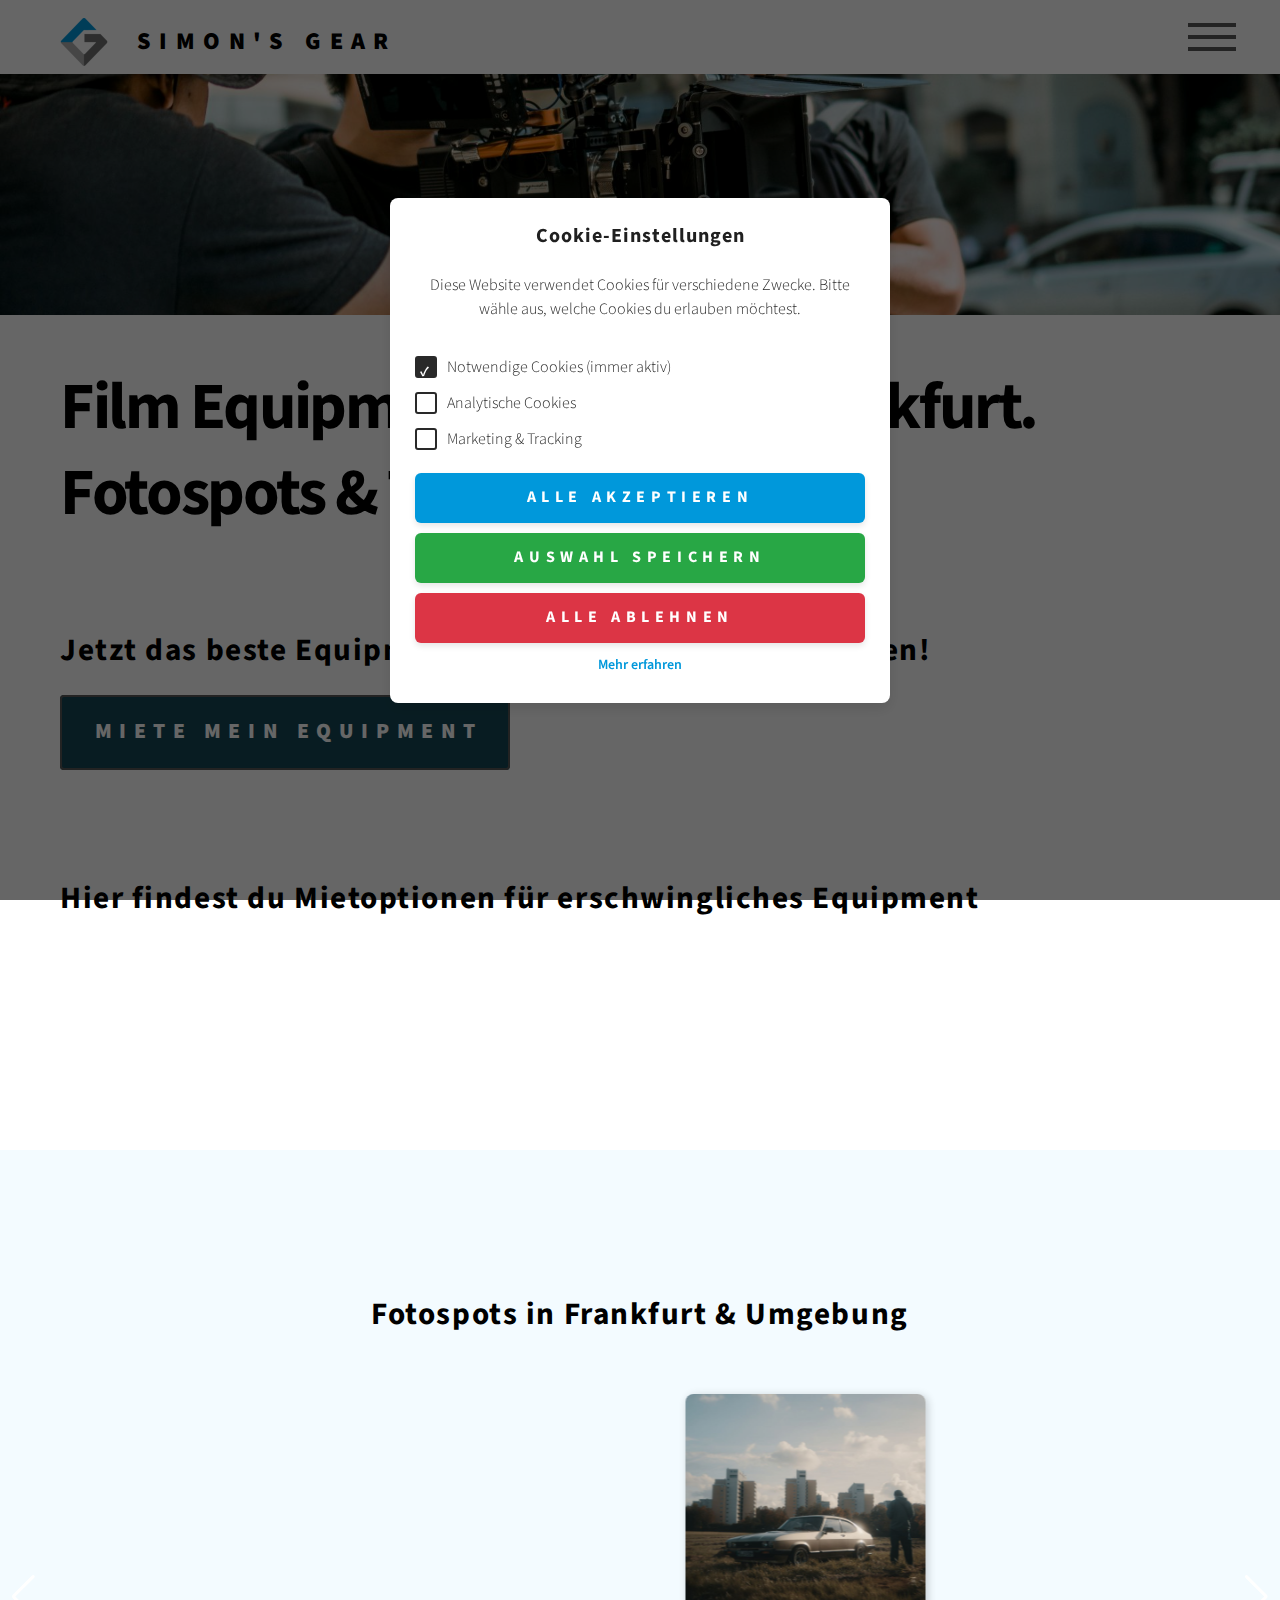
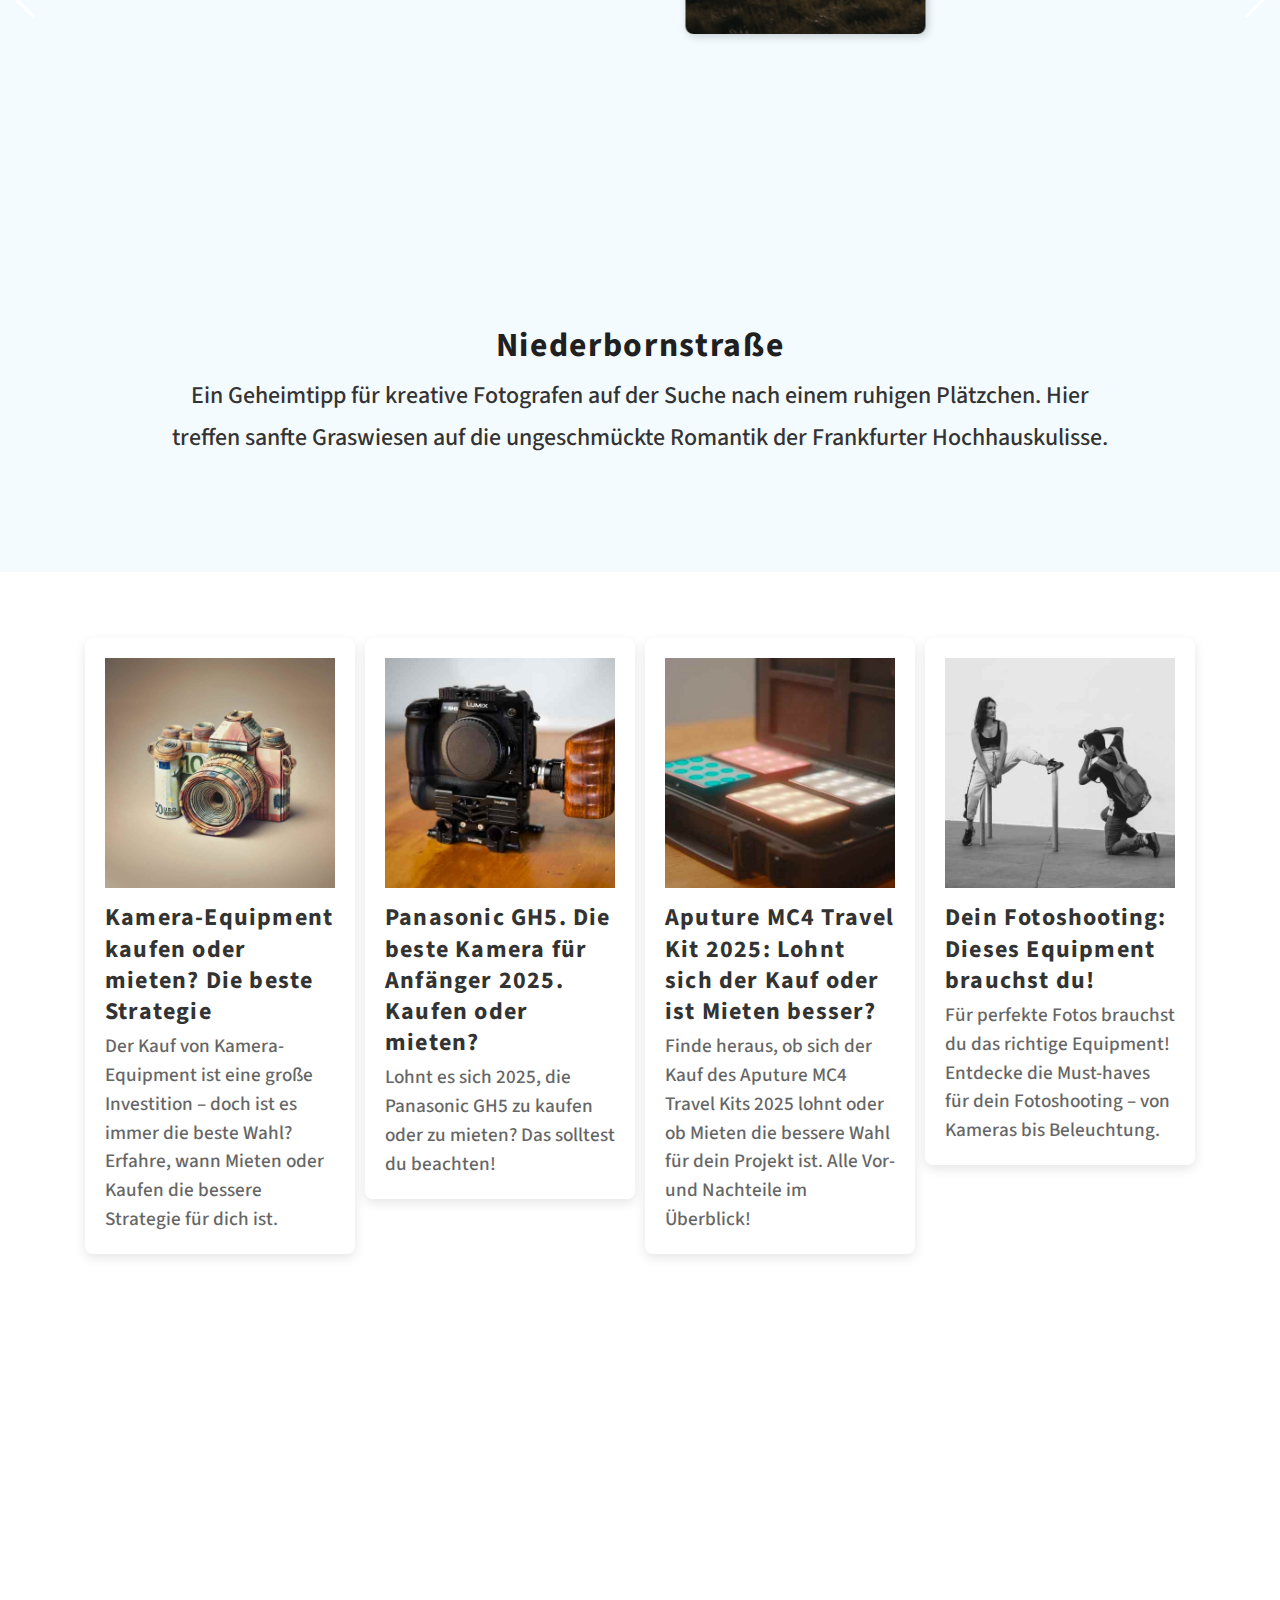
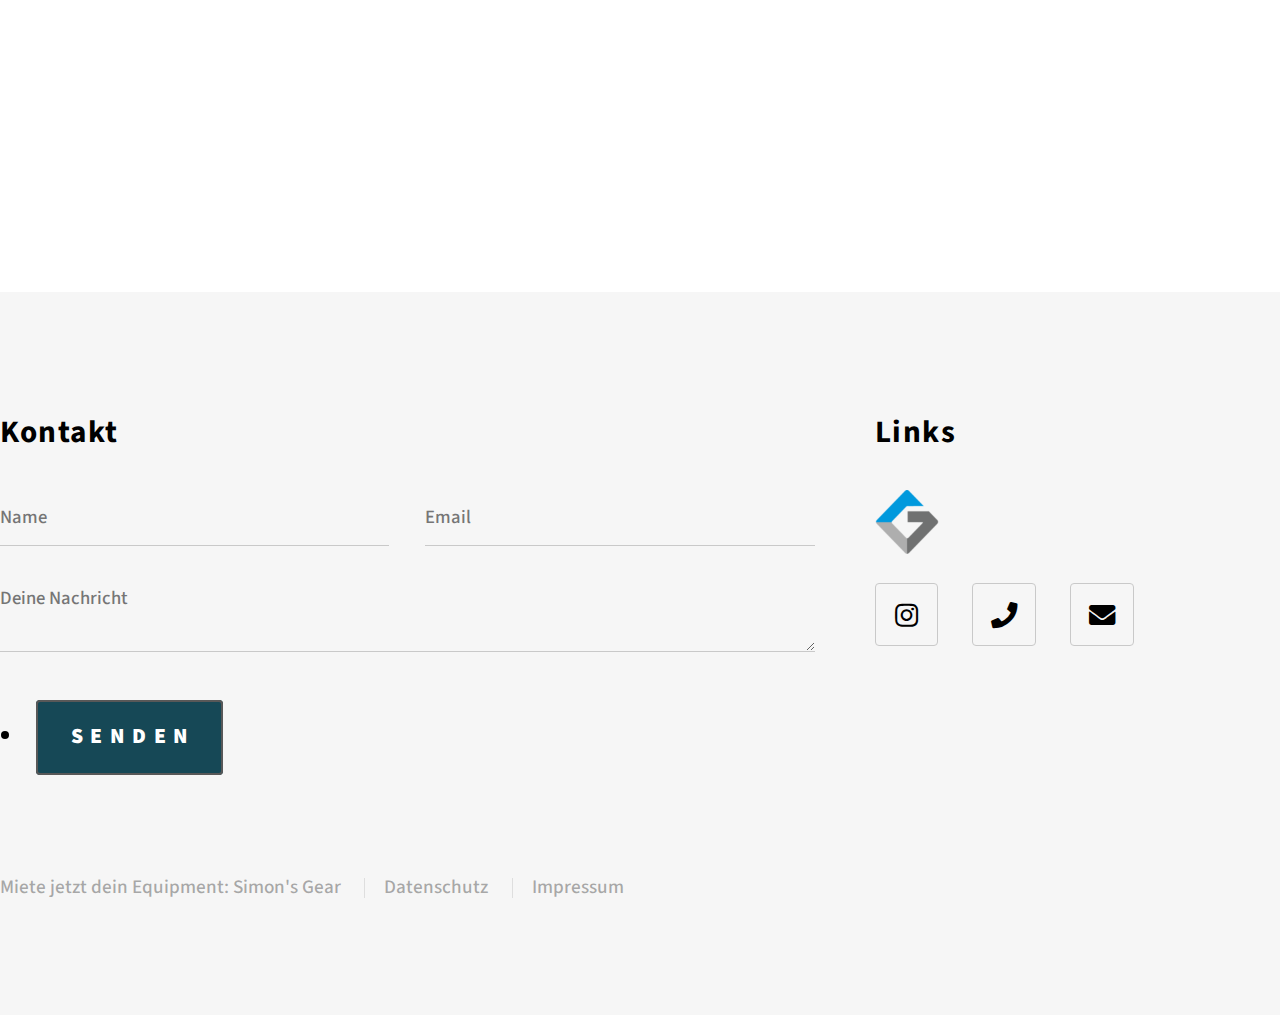
==== commit 6718066d: "Update index.html" ====
--- a/html5up-phantom/index.html
+++ b/html5up-phantom/index.html
@@ -404,7 +404,7 @@
 
 
 
-// --- Cookie-Banner Initialisierung ---
+
 <script>
 function initializeCookieBanner() {
   const banner = document.getElementById("cookie-banner");
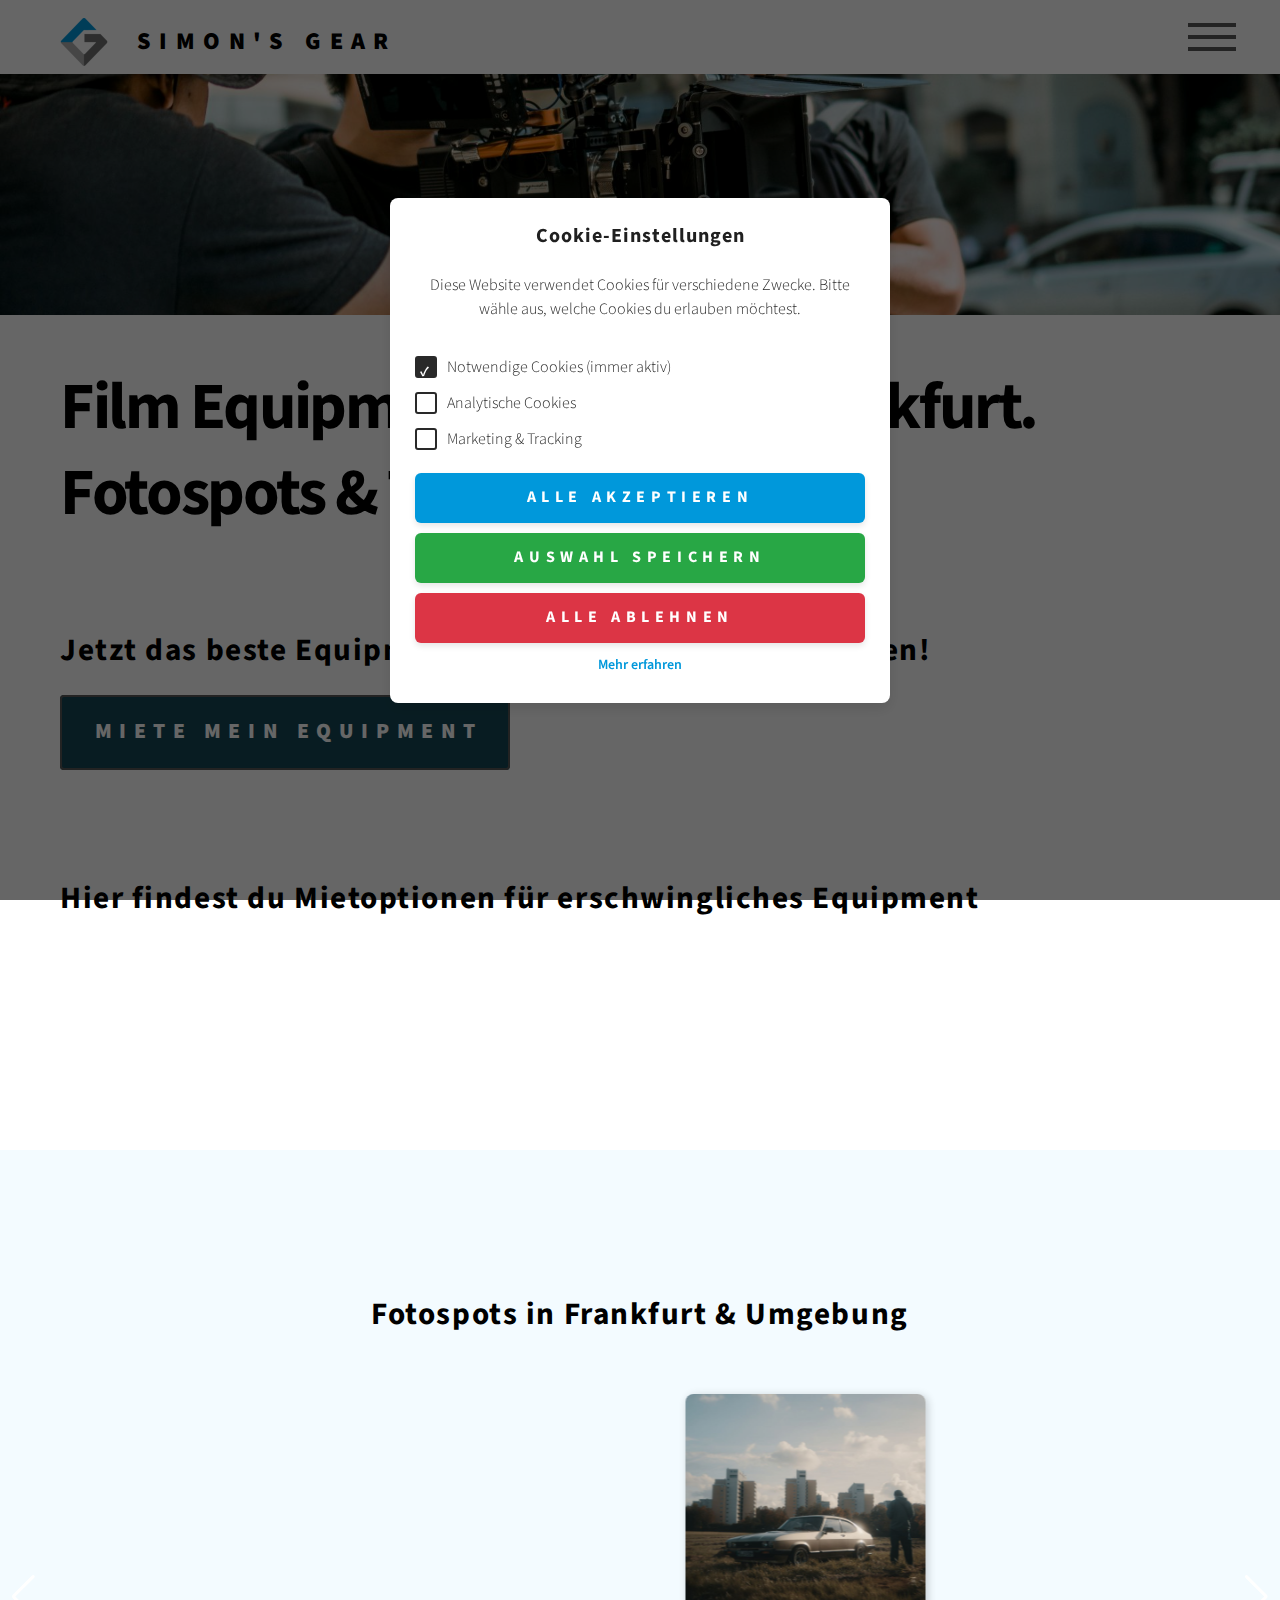
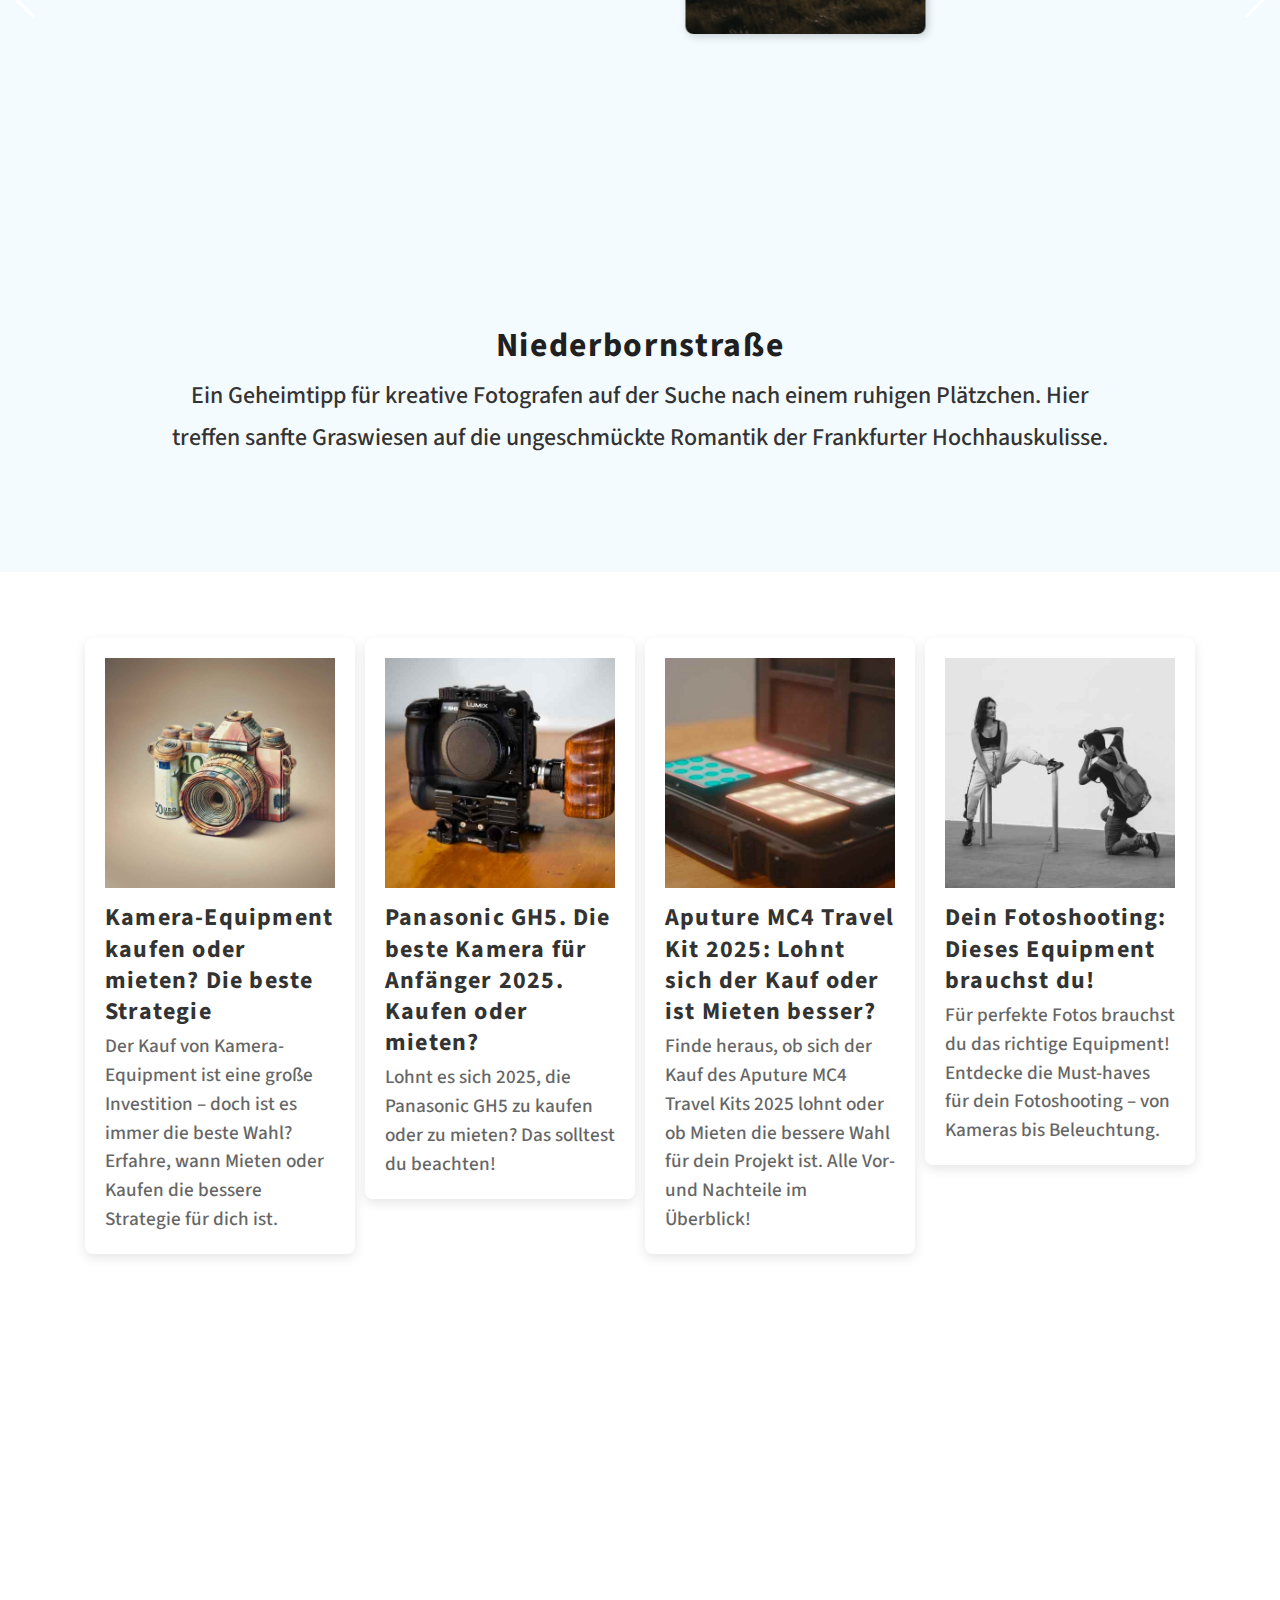
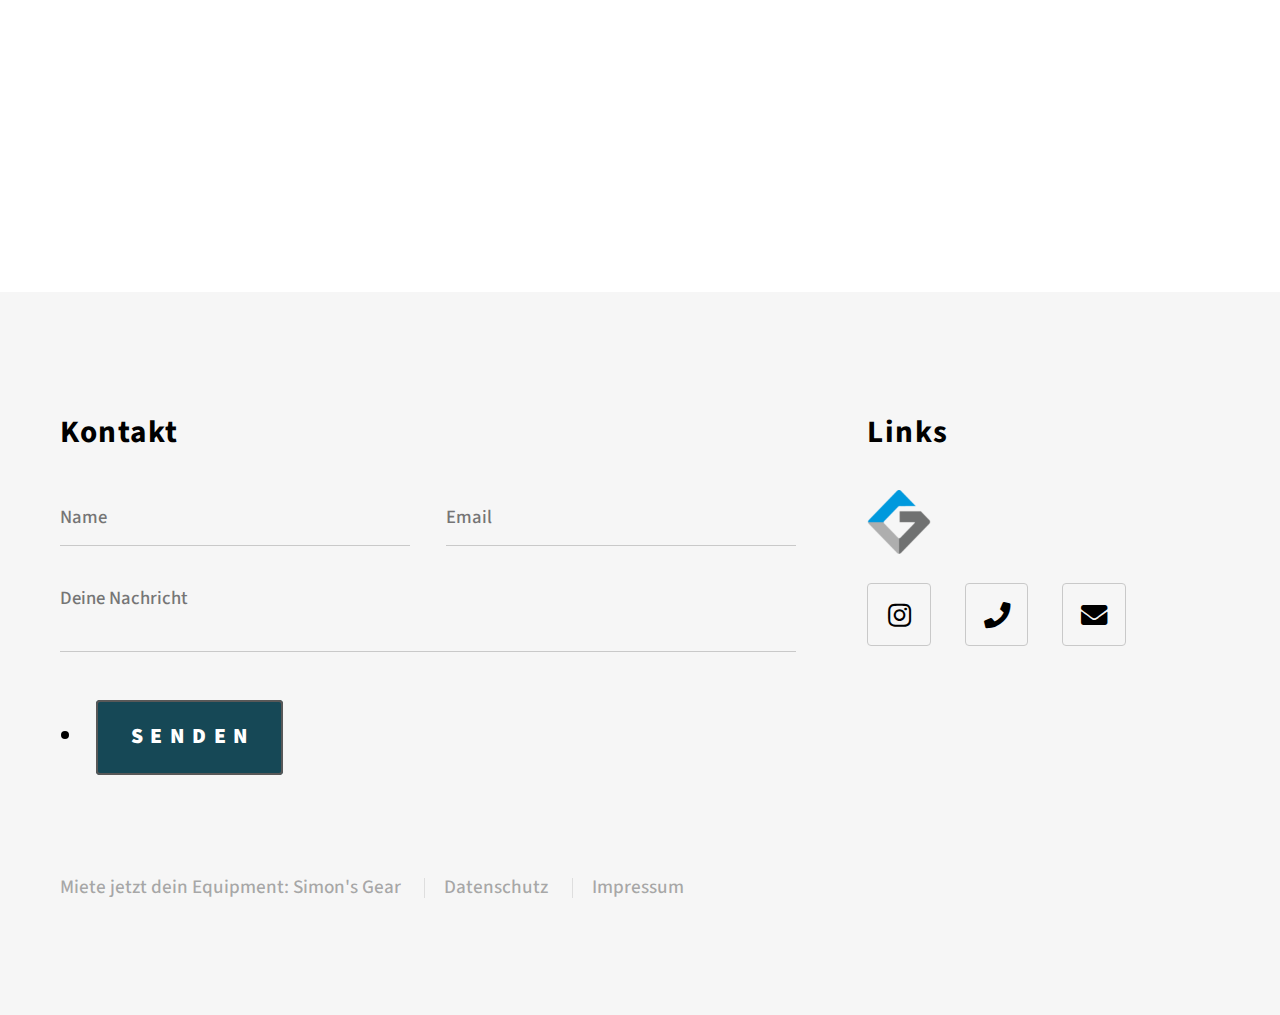
==== commit 731bc5ed: "Update index.html" ====
--- a/html5up-phantom/index.html
+++ b/html5up-phantom/index.html
@@ -67,7 +67,7 @@
     <meta name="twitter:image" content="https://simonsgear.de/images/titelbild.jpg">
 
     <!-- Favicon -->
-    <link rel="icon" href="/favicon.ico" type="image/x-icon">
+    <link rel="icon" href="images/favicon_simonsgear.png" type="image/x-icon">
 
     <!-- Stylesheets und Scripts -->
     <link rel="stylesheet" href="https://www.deineseite.de/css/style.css">
@@ -361,6 +361,7 @@
 
 
 
+
 </div>
 </div>
 <!-- Swiper.js JavaScript -->
@@ -381,9 +382,62 @@
 
 
 
-      </div>
+
+
+
+      </div>
+      
     </div>
 
+    
+
+    
+    <!-- Footer -->
+    <footer id="footer">
+      <div class="inner">
+        <section>
+          <h2>Kontakt</h2>
+          <form method="post" action="#">
+            <div class="fields">
+              <div class="field half">
+                <input type="text" name="name" id="name" placeholder="Name" />
+              </div>
+              <div class="field half">
+                <input type="email" name="email" id="email" placeholder="Email" />
+              </div>
+              <div class="field">
+                <textarea name="message" id="message" placeholder="Deine Nachricht"></textarea>
+              </div>
+            </div>
+            <ul class="actions">
+              <li><input type="submit" value="Senden" class="primary" /></li>
+            </ul>
+          </form>
+        </section>
+        <section>
+          <h2>Links</h2>
+          <!-- Gearbooker-Icon in einer eigenen Zeile -->
+          <div class="gearbooker-icon">
+            <a href="https://www.gearbooker.com/de/profile/ee8ba9e7-411e-4537-8c44-8e70e89cafdd" target="_blank">
+              <img src="images/gearbooker.png" alt="Gearbooker">
+            </a>
+          </div>
+          <!-- Andere Icons darunter in einer Zeile -->
+          <ul class="icons">
+            <li><a href="#" class="icon brands style2 fa-instagram"><span class="label">Instagram</span></a></li>
+            <li><a href="#" class="icon solid style2 fa-phone"><span class="label">Phone</span></a></li>
+            <li><a href="#" class="icon solid style2 fa-envelope"><span class="label">Email</span></a></li>
+          </ul>
+        </section>
+        <ul class="copyright">
+          <li>
+            Miete jetzt dein Equipment: <a href="https://www.gearbooker.com/de/profile/ee8ba9e7-411e-4537-8c44-8e70e89cafdd">Simon's Gear</a>
+          </li>
+          <li><a href="/datenschutz.html">Datenschutz</a></li>
+          <li><a href="/impressum.html">Impressum</a></li>
+        </ul>
+      </div>
+    </footer>
     
 
 
@@ -403,8 +457,7 @@
  
 
 
-
-
+  <!-- Cookie-Banner Initialisierung -->
 <script>
 function initializeCookieBanner() {
   const banner = document.getElementById("cookie-banner");
@@ -555,52 +608,7 @@
 
 	</script>
 
-  <!-- Footer -->
-  <footer id="footer">
-    <div class="inner">
-      <section>
-        <h2>Kontakt</h2>
-        <form method="post" action="#">
-          <div class="fields">
-            <div class="field half">
-              <input type="text" name="name" id="name" placeholder="Name" />
-            </div>
-            <div class="field half">
-              <input type="email" name="email" id="email" placeholder="Email" />
-            </div>
-            <div class="field">
-              <textarea name="message" id="message" placeholder="Deine Nachricht"></textarea>
-            </div>
-          </div>
-          <ul class="actions">
-            <li><input type="submit" value="Senden" class="primary" /></li>
-          </ul>
-        </form>
-      </section>
-      <section>
-        <h2>Links</h2>
-        <!-- Gearbooker-Icon in einer eigenen Zeile -->
-        <div class="gearbooker-icon">
-          <a href="https://www.gearbooker.com/de/profile/ee8ba9e7-411e-4537-8c44-8e70e89cafdd" target="_blank">
-            <img src="images/gearbooker.png" alt="Gearbooker">
-          </a>
-        </div>
-        <!-- Andere Icons darunter in einer Zeile -->
-        <ul class="icons">
-          <li><a href="#" class="icon brands style2 fa-instagram"><span class="label">Instagram</span></a></li>
-          <li><a href="#" class="icon solid style2 fa-phone"><span class="label">Phone</span></a></li>
-          <li><a href="#" class="icon solid style2 fa-envelope"><span class="label">Email</span></a></li>
-        </ul>
-      </section>
-      <ul class="copyright">
-        <li>
-          Miete jetzt dein Equipment: <a href="https://www.gearbooker.com/de/profile/ee8ba9e7-411e-4537-8c44-8e70e89cafdd">Simon's Gear</a>
-        </li>
-        <li><a href="/datenschutz.html">Datenschutz</a></li>
-        <li><a href="/impressum.html">Impressum</a></li>
-      </ul>
-    </div>
-  </footer>
+  
   <script>document.addEventListener("DOMContentLoaded", function () {
     if (window.innerWidth < 768) {
         const swiper = new Swiper(".swiper-container", {
@@ -617,5 +625,8 @@
 });
 
 </script>
+
+
 </body>
+
 </html>
--- a/html5up-phantom/assets/css/main.css
+++ b/html5up-phantom/assets/css/main.css
@@ -1510,25 +1510,26 @@
 
 /* Footer */
 
-	#footer {
-		padding: 5em 0 6em 0 ;
-		background-color: #f6f6f6;
-	}
-
-		#footer > .inner {
-			display: -moz-flex;
-			display: -webkit-flex;
-			display: -ms-flex;
-			display: flex;
-			-moz-flex-wrap: wrap;
-			-webkit-flex-wrap: wrap;
-			-ms-flex-wrap: wrap;
-			flex-wrap: wrap;
-			-moz-flex-direction: row;
-			-webkit-flex-direction: row;
-			-ms-flex-direction: row;
-			flex-direction: row;
-		}
+/* Footer */
+#footer {
+    width: 100%;
+    padding: 5em 0 6em 0;
+    background-color: #f6f6f6;
+    display: flex;
+    justify-content: center; /* Footer-Inhalt zentrieren */
+}
+
+#footer > .inner {
+    max-width: 1200px; /* Begrenzt die Breite */
+    width: 100%;
+    display: flex;
+    flex-wrap: wrap;
+    flex-direction: row;
+    justify-content: space-between; /* Gleichmäßige Verteilung */
+    align-items: flex-start;
+    padding: 0 20px; /* Links und rechts etwas Abstand geben */
+}
+
 
 			#footer > .inner > * > :last-child {
 				margin-bottom: 0;
